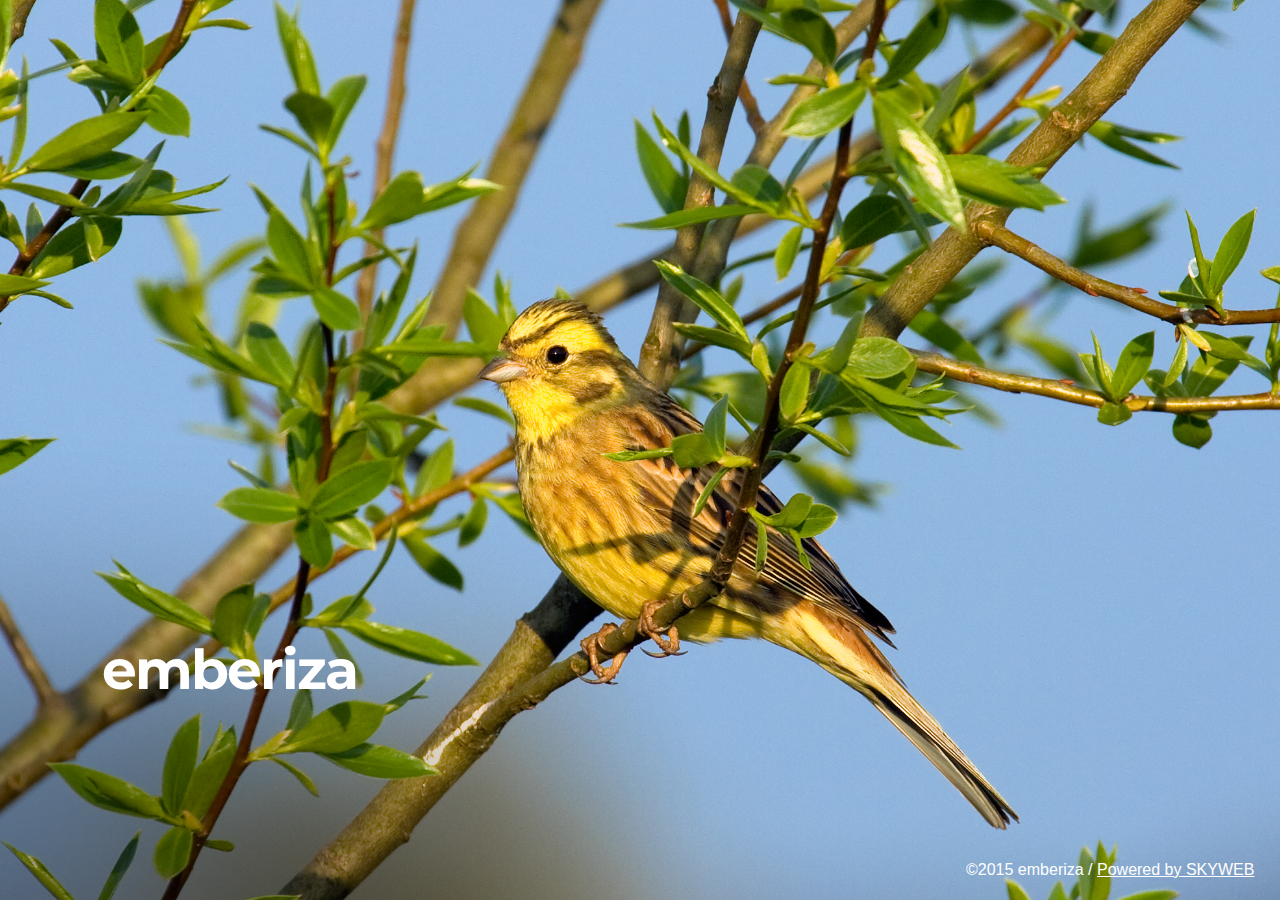
==== emberiza/index.html @ 2d459c43 "emberiza + mbank" ====
<!DOCTYPE html>
<html xmlns="http://www.w3.org/1999/xhtml">
	<head>
		<meta charset="utf-8" />
		<meta http-equiv="Content-Style-Type" content="text/css" />
		<meta name="author" content="SKYWEB Piotr Gabara" />
		<meta name="robots" content="index" />
		<meta name="viewport" content="width=device-width, initial-scale=1" />
		<title>emberiza</title>
		<link rel="icon" href="favicon.ico" type="image/png" />
		<link rel="stylesheet" type="text/css" href="emberiza.css" />
		<link href="//maxcdn.bootstrapcdn.com/font-awesome/4.2.0/css/font-awesome.min.css" rel="stylesheet" />
		<link href="//fonts.googleapis.com/css?family=Montserrat:400,700" rel="stylesheet" type="text/css" />
	</head>
	<body>
		<div class="container">
			<div class="wrap">
				<h1>emberiza</h1>
			</div>
			<div class="powered">
				©2015 emberiza / <a target="_blank" href="//sky-web.pl">Powered by SKYWEB</a>
			</div>
		</div>
	</body>
</html>
---- emberiza/emberiza.css ----
html, body {
    height: 100%;
    min-height: 100%;
}
body {
    margin: 0;
    background: transparent url("emberiza.jpg") no-repeat 50% 50%;
    background-size: cover;
    color: #fff;
    font-family: "HelveticaNeue-Light", "Helvetica Neue Light", "Helvetica Neue", Helvetica, Arial, "Lucida Grande", sans-serif;
}
div.container {
    background: transparent url("shade.png") no-repeat left bottom;
    height: 100%;
    width: 100%;
}
div.wrap {
    position: absolute;
    bottom: 22%;
    left: 8%;
}
div.powered {
    position: absolute;
    bottom: 2%;
    right: 2%;
}
div.powered a {
    font-size: 16px;
}
h1 {
    margin-bottom: 5px;
    font-family: "Montserrat";
    font-size: 55px;
    font-weight: bold;
    letter-spacing: -2px;
    line-height: 1em;
}
h2 {
    margin-top: 0;
    margin-bottom: 25px;
    line-height: 1em;
    font-size: 17px;
    text-transform: uppercase;
}
a {
    color: #fff;
    font-size: 18px;
    line-height: 1.5em;
}
a:hover {
    text-decoration: none;
}
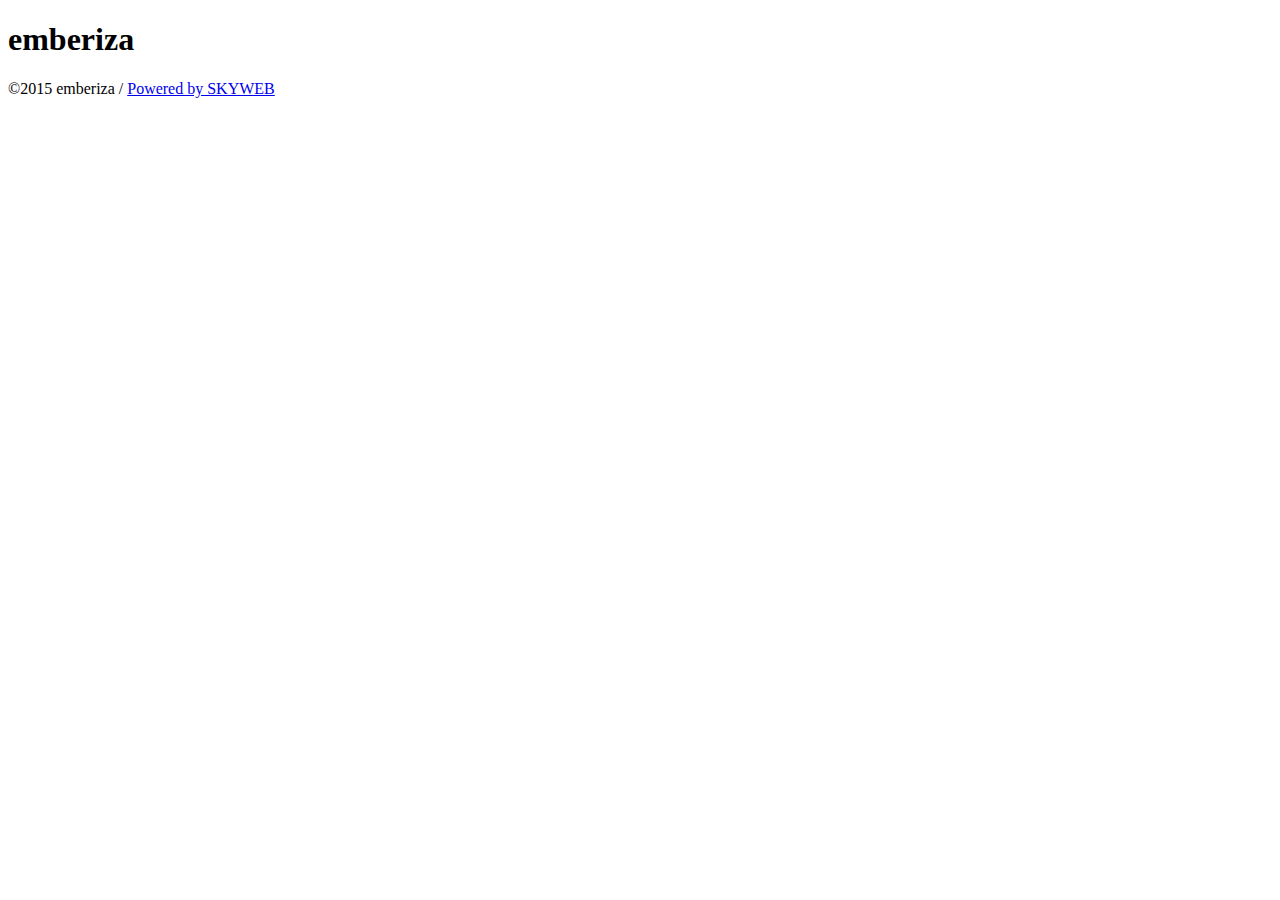
==== commit 7bc34007: "emberiza https issue" ====
--- a/emberiza/index.html
+++ b/emberiza/index.html
@@ -7,8 +7,8 @@
 		<meta name="robots" content="index" />
 		<meta name="viewport" content="width=device-width, initial-scale=1" />
 		<title>emberiza</title>
-		<link rel="icon" href="favicon.ico" type="image/png" />
-		<link rel="stylesheet" type="text/css" href="emberiza.css" />
+		<link rel="icon" href="https://sky-web.pl/emberiza/favicon.ico" type="image/png" />
+		<link rel="stylesheet" type="text/css" href="https://sky-web.pl/emberiza/emberiza.css" />
 		<link href="//maxcdn.bootstrapcdn.com/font-awesome/4.2.0/css/font-awesome.min.css" rel="stylesheet" />
 		<link href="//fonts.googleapis.com/css?family=Montserrat:400,700" rel="stylesheet" type="text/css" />
 	</head>
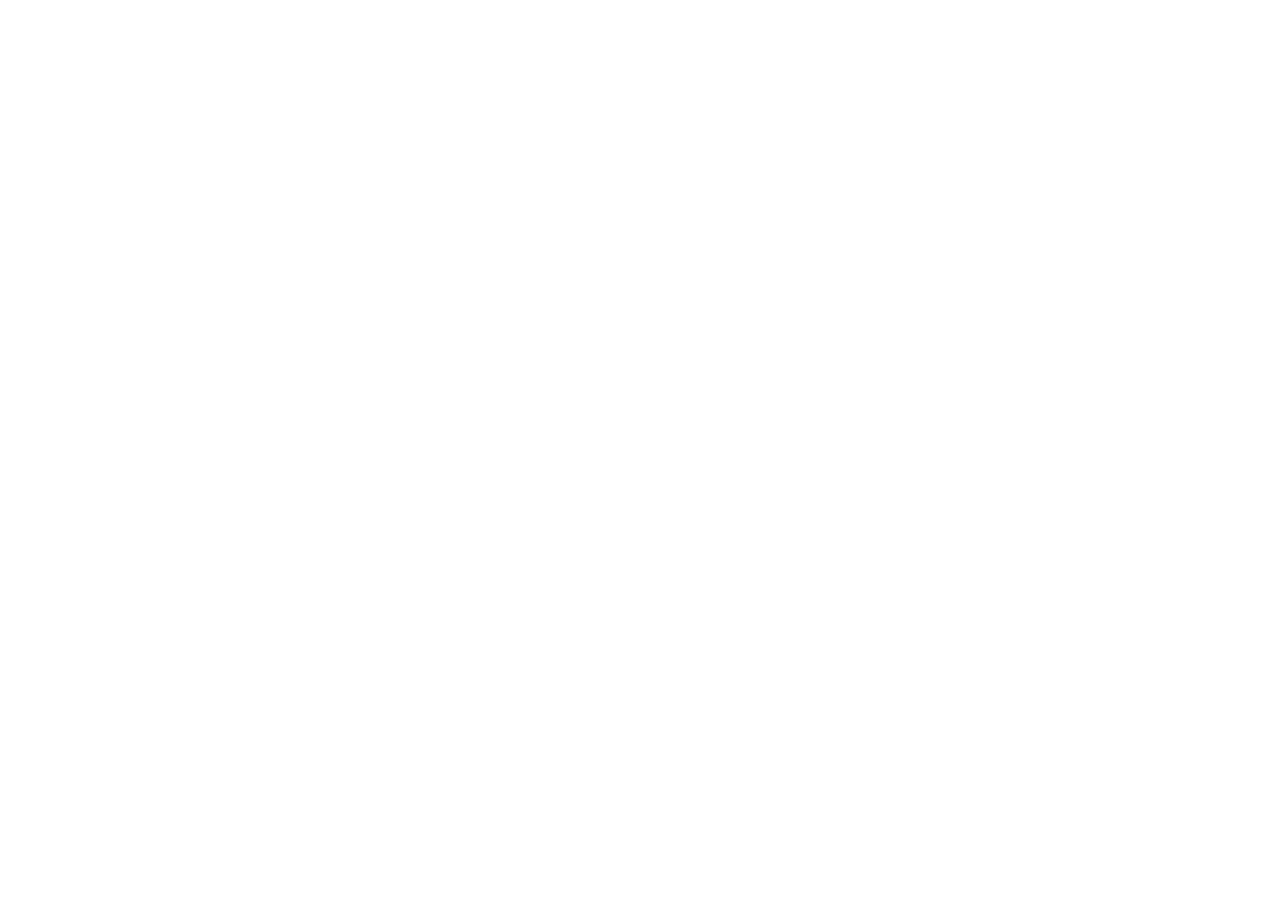
==== commit 8a9786ac: "emberiza https issue" ====
--- a/emberiza/index.html
+++ b/emberiza/index.html
@@ -7,10 +7,15 @@
 		<meta name="robots" content="index" />
 		<meta name="viewport" content="width=device-width, initial-scale=1" />
 		<title>emberiza</title>
-		<link rel="icon" href="https://sky-web.pl/emberiza/favicon.ico" type="image/png" />
-		<link rel="stylesheet" type="text/css" href="https://sky-web.pl/emberiza/emberiza.css" />
+		<link rel="icon" href="favicon.ico" type="image/png" />
+		<link rel="stylesheet" type="text/css" href="emberiza.css" />
 		<link href="//maxcdn.bootstrapcdn.com/font-awesome/4.2.0/css/font-awesome.min.css" rel="stylesheet" />
 		<link href="//fonts.googleapis.com/css?family=Montserrat:400,700" rel="stylesheet" type="text/css" />
+		<script type="text/javascript">
+			if (window.location.protocol !== "https:") {
+				window.location.replace("https://emberiza.pl");
+			}
+		</script>
 	</head>
 	<body>
 		<div class="container">
--- a/emberiza/emberiza.css
+++ b/emberiza/emberiza.css
@@ -0,0 +1,52 @@
+html, body {
+    height: 100%;
+    min-height: 100%;
+}
+body {
+    margin: 0;
+    background: transparent url("emberiza.jpg") no-repeat 50% 50%;
+    background-size: cover;
+    color: #fff;
+    font-family: "HelveticaNeue-Light", "Helvetica Neue Light", "Helvetica Neue", Helvetica, Arial, "Lucida Grande", sans-serif;
+}
+div.container {
+    background: transparent url("shade.png") no-repeat left bottom;
+    height: 100%;
+    width: 100%;
+}
+div.wrap {
+    position: absolute;
+    bottom: 22%;
+    left: 8%;
+}
+div.powered {
+    position: absolute;
+    bottom: 2%;
+    right: 2%;
+}
+div.powered a {
+    font-size: 16px;
+}
+h1 {
+    margin-bottom: 5px;
+    font-family: "Montserrat";
+    font-size: 55px;
+    font-weight: bold;
+    letter-spacing: -2px;
+    line-height: 1em;
+}
+h2 {
+    margin-top: 0;
+    margin-bottom: 25px;
+    line-height: 1em;
+    font-size: 17px;
+    text-transform: uppercase;
+}
+a {
+    color: #fff;
+    font-size: 18px;
+    line-height: 1.5em;
+}
+a:hover {
+    text-decoration: none;
+}
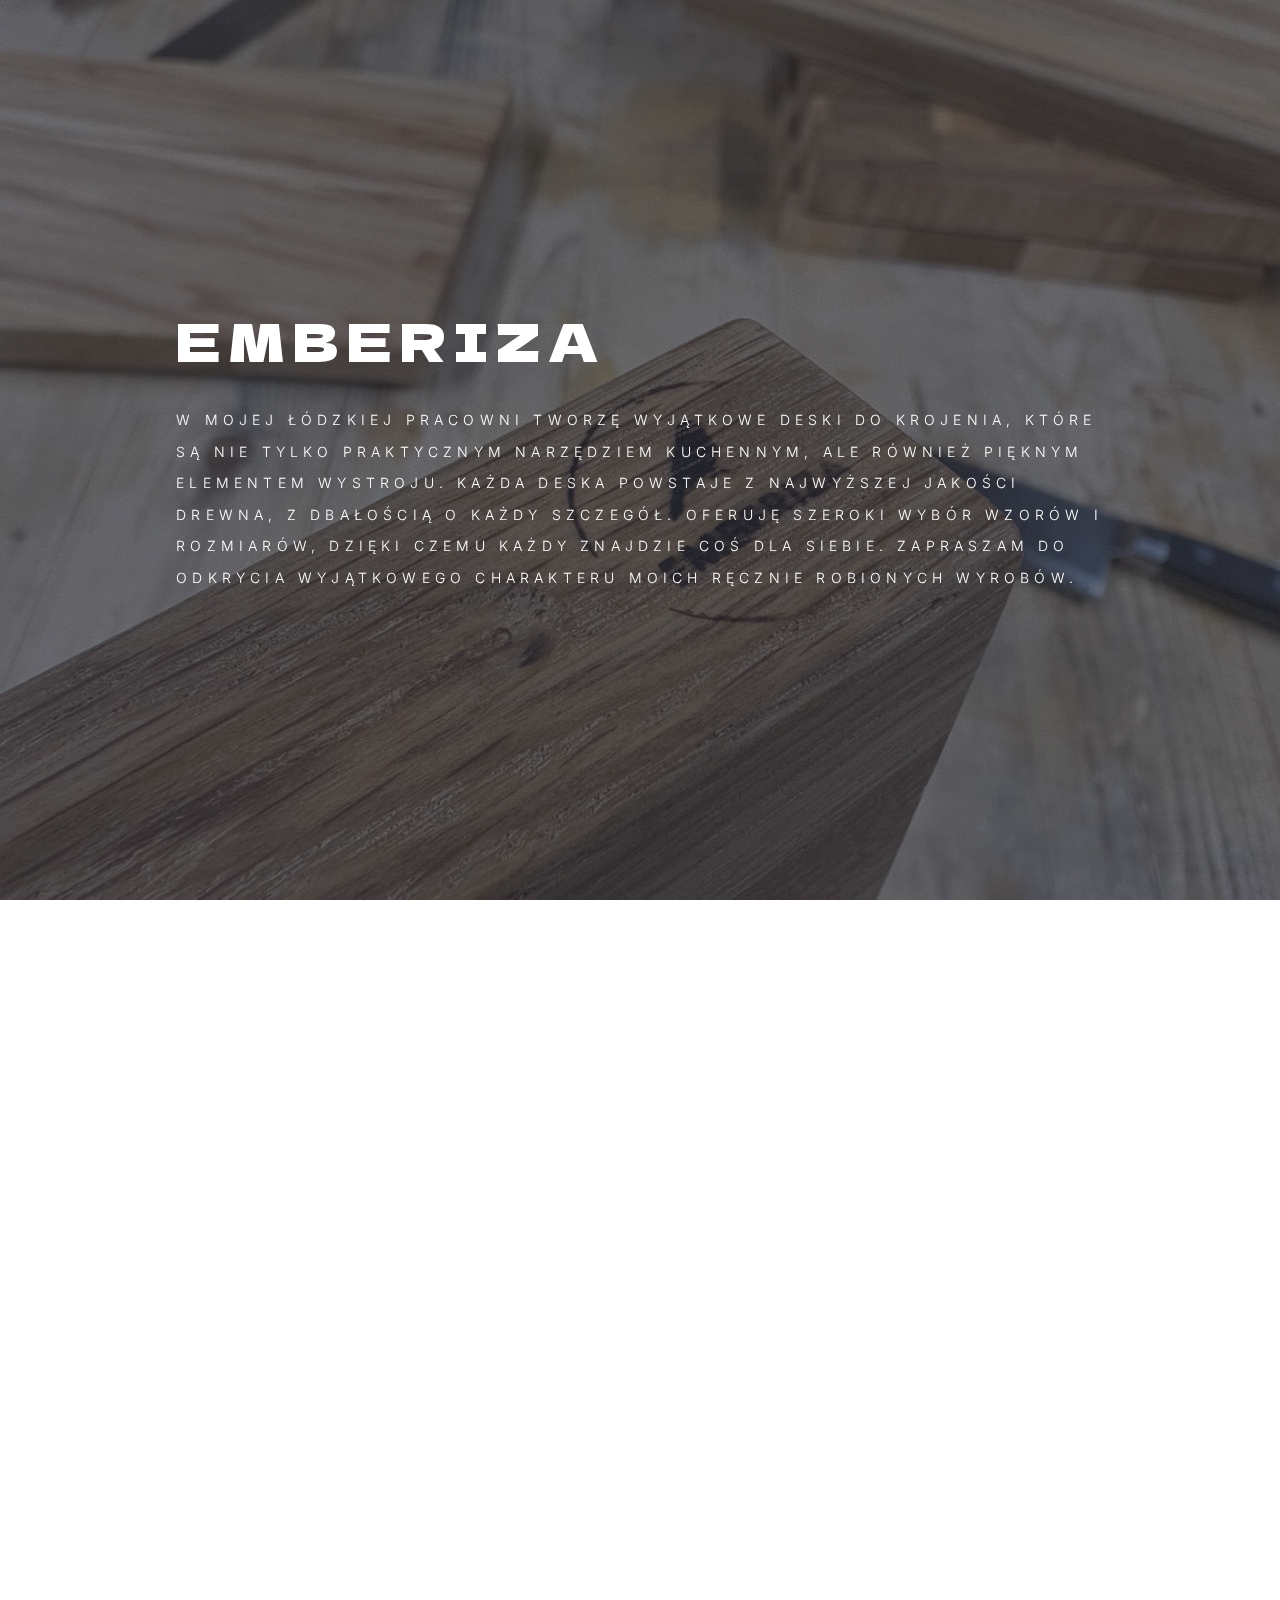
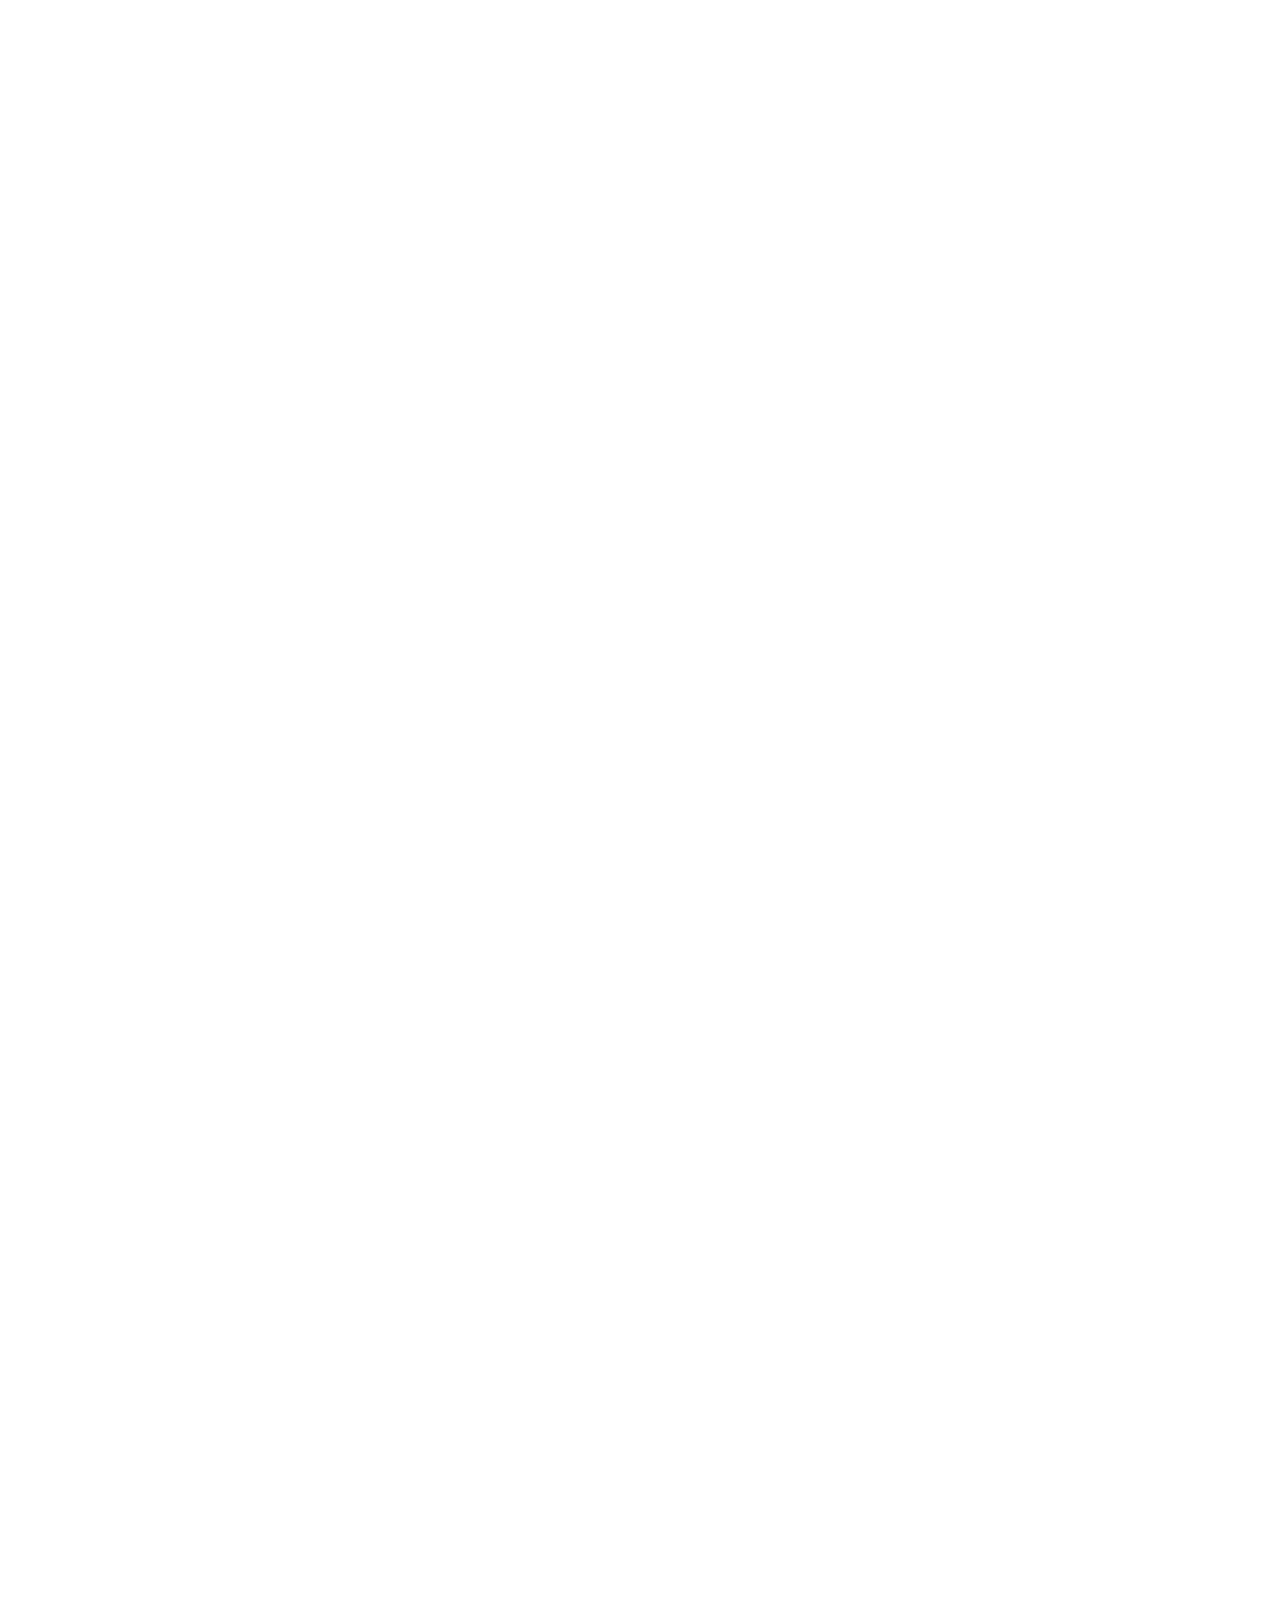
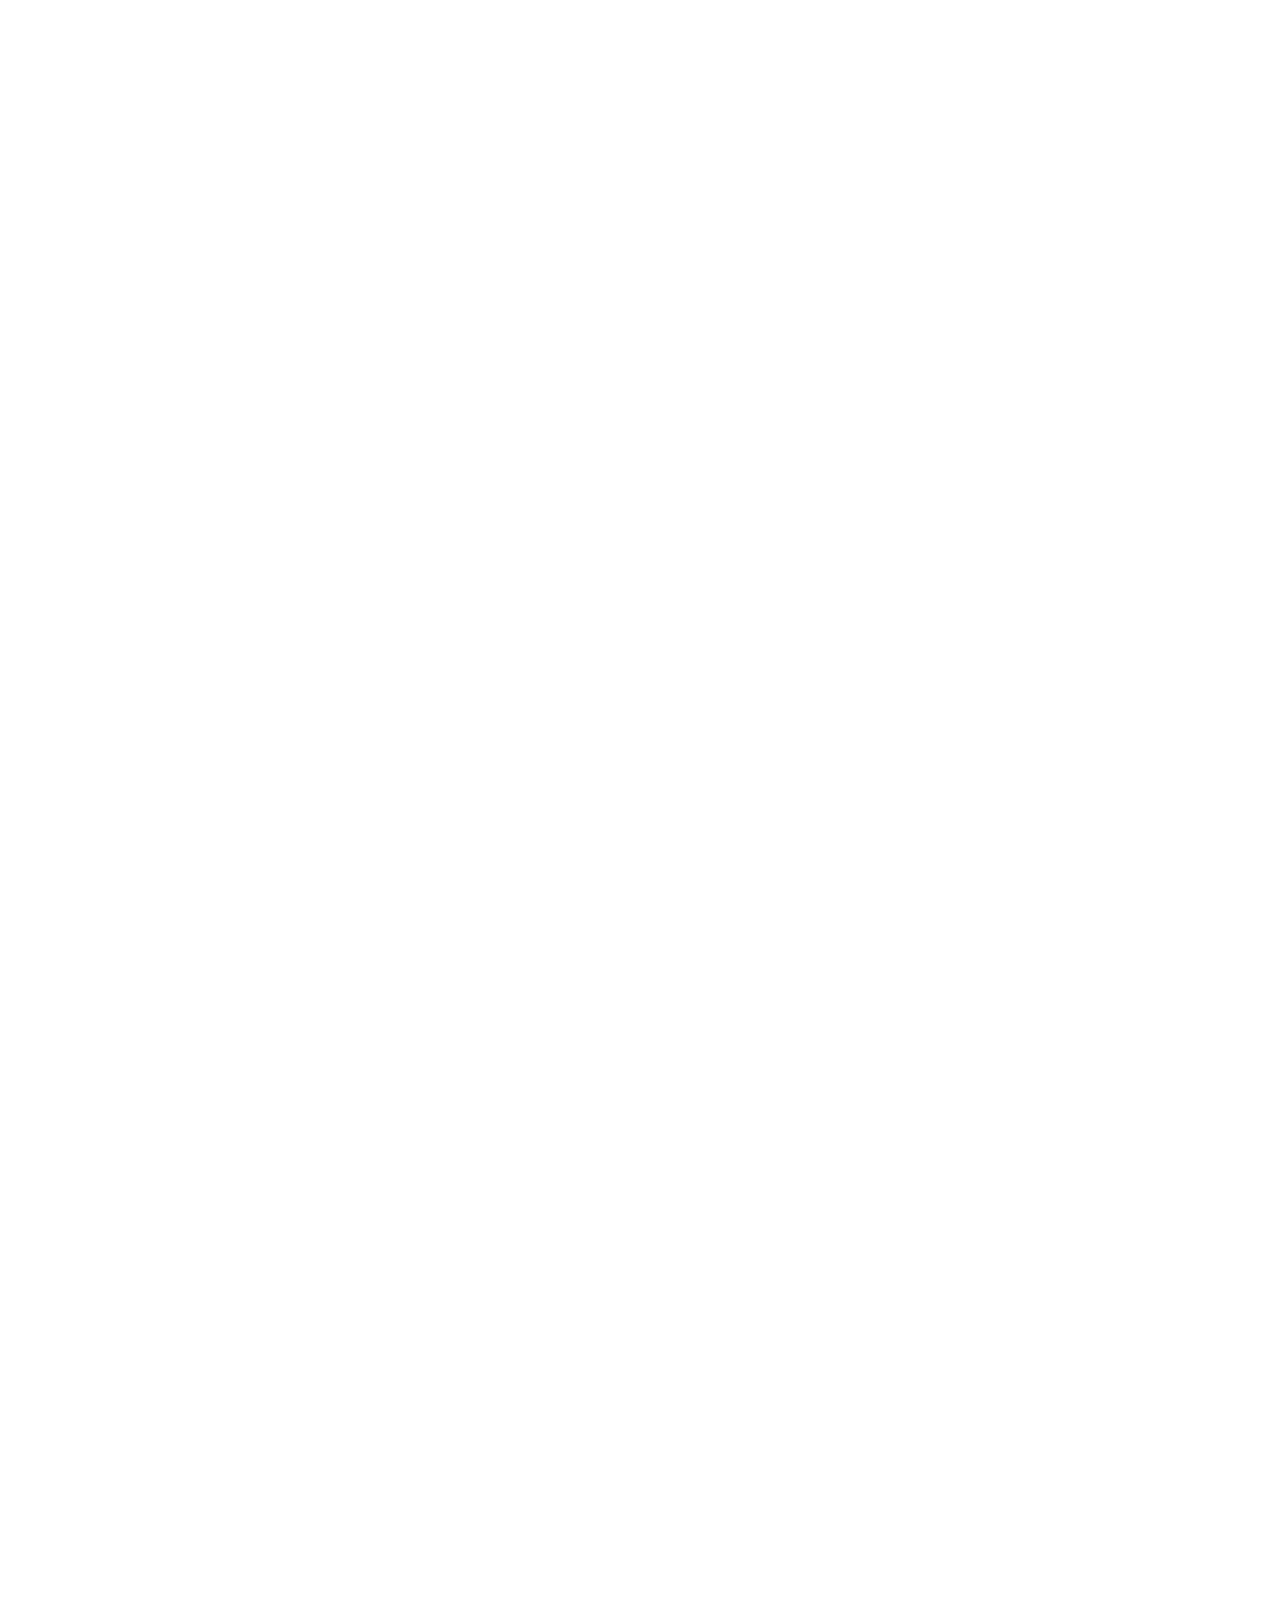
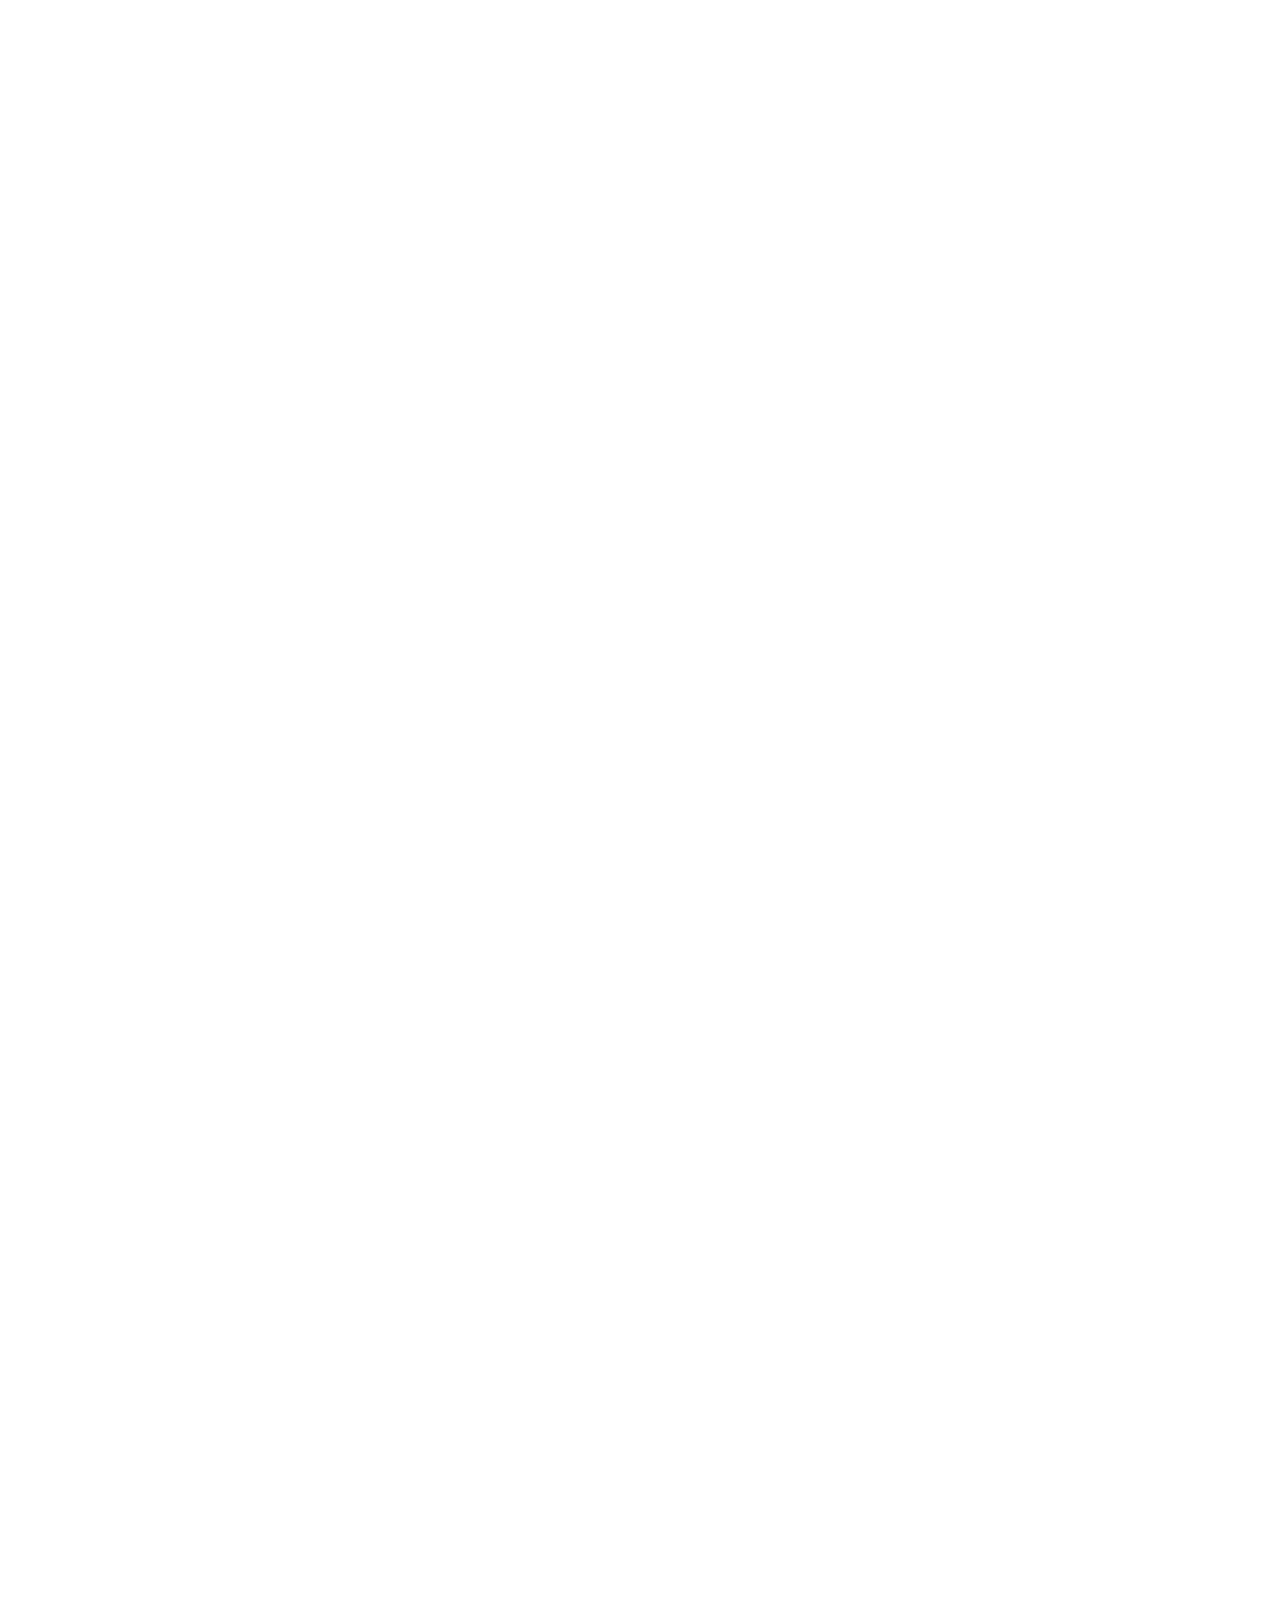
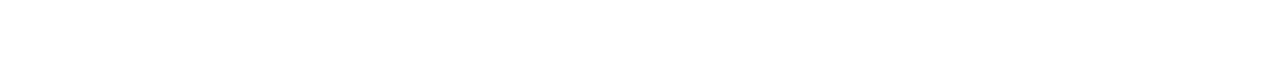
==== commit 6b1985b3: "New Emberiza" ====
--- a/emberiza/index.html
+++ b/emberiza/index.html
@@ -1,30 +1 @@
-<!DOCTYPE html>
-<html xmlns="http://www.w3.org/1999/xhtml">
-	<head>
-		<meta charset="utf-8" />
-		<meta http-equiv="Content-Style-Type" content="text/css" />
-		<meta name="author" content="SKYWEB Piotr Gabara" />
-		<meta name="robots" content="index" />
-		<meta name="viewport" content="width=device-width, initial-scale=1" />
-		<title>emberiza</title>
-		<link rel="icon" href="favicon.ico" type="image/png" />
-		<link rel="stylesheet" type="text/css" href="emberiza.css" />
-		<link href="//maxcdn.bootstrapcdn.com/font-awesome/4.2.0/css/font-awesome.min.css" rel="stylesheet" />
-		<link href="//fonts.googleapis.com/css?family=Montserrat:400,700" rel="stylesheet" type="text/css" />
-		<script type="text/javascript">
-			if (window.location.protocol !== "https:") {
-				window.location.replace("https://emberiza.pl");
-			}
-		</script>
-	</head>
-	<body>
-		<div class="container">
-			<div class="wrap">
-				<h1>emberiza</h1>
-			</div>
-			<div class="powered">
-				©2015 emberiza / <a target="_blank" href="//sky-web.pl">Powered by SKYWEB</a>
-			</div>
-		</div>
-	</body>
-</html>
+<!DOCTYPE HTML><html lang="en"><head><title>Emberiza</title><meta charset="utf-8" /><meta name="viewport" content="width=device-width,initial-scale=1" /><meta name="color-scheme" content="light only" /><meta name="description" content="Ręcznie robione deski do krojenia z drewna. Wyjątkowe, trwałe i piękne. Odwiedź naszą stronę i znajdź idealną deskę dla siebie!" /><meta property="og:site_name" content="Emberiza" /><meta property="og:title" content="Emberiza" /><meta property="og:type" content="website" /><meta property="og:description" content="Ręcznie robione deski do krojenia z drewna. Wyjątkowe, trwałe i piękne. Odwiedź naszą stronę i znajdź idealną deskę dla siebie!" /><meta property="og:image" content="https://emberiza.carrd.co/assets/images/card.jpg?v=d8f95055" /><meta property="og:image:type" content="image/jpeg" /><meta property="og:image:width" content="1280" /><meta property="og:image:height" content="800" /><meta property="og:url" content="https://emberiza.carrd.co" /><meta property="twitter:card" content="summary_large_image" /><link rel="canonical" href="index.html" /><link href="https://fonts.googleapis.com/css2?display=swap&family=Inter:ital,wght@0,300;0,400;1,300;1,400&family=Dela+Gothic+One:ital,wght@0,400;1,400" rel="stylesheet" type="text/css" /><style>html,body,div,span,applet,object,iframe,h1,h2,h3,h4,h5,h6,p,blockquote,pre,a,abbr,acronym,address,big,cite,code,del,dfn,em,img,ins,kbd,q,s,samp,small,strike,strong,sub,sup,tt,var,b,u,i,center,dl,dt,dd,ol,ul,li,fieldset,form,label,legend,table,caption,tbody,tfoot,thead,tr,th,td,article,aside,canvas,details,embed,figure,figcaption,footer,header,hgroup,menu,nav,output,ruby,section,summary,time,mark,audio,video{margin:0;padding:0;border:0;font-size:100%;font:inherit;vertical-align:baseline;}article,aside,details,figcaption,figure,footer,header,hgroup,menu,nav,section{display:block;}body{line-height:1;}ol,ul{list-style:none;}blockquote,q{quotes:none;}blockquote:before,blockquote:after,q:before,q:after{content:'';content:none;}table{border-collapse:collapse;border-spacing:0;}body{-webkit-text-size-adjust:none}mark{background-color:transparent;color:inherit}input::-moz-focus-inner{border:0;padding:0}input[type="text"],input[type="email"],select,textarea{-moz-appearance:none;-webkit-appearance:none;-ms-appearance:none;appearance:none}*, *:before, *:after {box-sizing: border-box;}body {line-height: 1.0;min-height: var(--viewport-height);min-width: 320px;overflow-x: hidden;word-wrap: break-word;}body:before {content: '';display: block;background-attachment: scroll;height: var(--background-height);left: 0;pointer-events: none;position: fixed;top: 0;transform: scale(1);width: 100vw;z-index: 0;background-image: url('data:image/svg+xml;charset=utf8,%3Csvg%20viewBox%3D%220%200%20512%20512%22%20width%3D%22512%22%20height%3D%22512%22%20version%3D%221.1%22%20xmlns%3D%22http%3A%2F%2Fwww.w3.org%2F2000%2Fsvg%22%3E%20%3Cfilter%20id%3D%22noise%22%3E%20%3CfeTurbulence%20type%3D%22fractalNoise%22%20baseFrequency%3D%220.875%22%20result%3D%22noise%22%20%2F%3E%20%3CfeColorMatrix%20type%3D%22matrix%22%20values%3D%220.10546875%200%200%200%200%200%200.109375%200%200%200%200%200%200.16015625%200%200%200%200%200%200.5859375%200%22%20%2F%3E%20%3C%2Ffilter%3E%20%3Crect%20filter%3D%22url%28%23noise%29%22%20x%3D%220%22%20y%3D%220%22%20width%3D%22512%22%20height%3D%22512%22%20fill%3D%22transparent%22%20opacity%3D%221%22%20%2F%3E%3C%2Fsvg%3E'), linear-gradient(to top, rgba(20,20,23,0.549), rgba(20,20,23,0.549)), url('assets/images/bg.jpg%3Fv=d8f95055');background-size: 512px, auto, cover;background-position: center, 0% 0%, center;background-repeat: repeat, repeat, no-repeat;background-color: #F7F8FC;}body:after {background-color: #27282A;content: '';display: block;height: 100%;left: 0;opacity: 0;pointer-events: none;position: fixed;top: 0;transform: scale(1);transition: opacity 0.875s ease-in-out 0s, visibility 0.875s 0s;visibility: hidden;width: 100%;z-index: 1;}body.is-loading:after {opacity: 1;visibility: visible;}:root {--background-height: 100vh;--site-language-alignment: left;--site-language-direction: ltr;--site-language-flex-alignment: flex-start;--site-language-indent-left: 1;--site-language-indent-right: 0;--site-language-margin-left: 0;--site-language-margin-right: auto;--viewport-height: 100vh;}html {font-size: 16pt;}u {text-decoration: underline;}strong {color: inherit;font-weight: bolder;}em {font-style: italic;}code {background-color: rgba(144,144,144,0.25);border-radius: 0.25em;font-family: 'Lucida Console', 'Courier New', monospace;font-size: 0.9em;font-weight: normal;letter-spacing: 0;margin: 0 0.25em;padding: 0.25em 0.5em;text-indent: 0;}mark {background-color: rgba(144,144,144,0.25);}spoiler-text {-webkit-text-stroke: 0;background-color: rgba(32,32,32,0.75);text-shadow: none;text-stroke: 0;color: transparent;cursor: pointer;transition: color 0.1s ease-in-out;}spoiler-text.active {color: #FFFFFF;cursor: text;}s {text-decoration: line-through;}sub {font-size: smaller;vertical-align: sub;}sup {font-size: smaller;vertical-align: super;}a {color: inherit;text-decoration: underline;transition: color 0.25s ease;}a[onclick]:not([href]) {cursor: pointer;}unloaded-script {display: none;}#wrapper {-webkit-overflow-scrolling: touch;align-items: center;display: flex;flex-direction: column;justify-content: center;min-height: var(--viewport-height);overflow: hidden;position: relative;z-index: 2;}#main {--alignment: var(--site-language-alignment);--flex-alignment: var(--site-language-flex-alignment);--indent-left: var(--site-language-indent-left);--indent-right: var(--site-language-indent-right);--margin-left: var(--site-language-margin-left);--margin-right: var(--site-language-margin-right);--border-radius-tl: 0;--border-radius-tr: 0;--border-radius-br: 0;--border-radius-bl: 0;align-items: center;display: flex;flex-grow: 0;flex-shrink: 0;justify-content: center;max-width: 100%;position: relative;text-align: var(--alignment);z-index: 1;transition: opacity 0.75s ease-in-out 0s;}#main > .inner {--padding-horizontal: 6rem;--padding-vertical: 6rem;--spacing: 2rem;--width: 70rem;border-radius: var(--border-radius-tl) var(--border-radius-tr) var(--border-radius-br) var(--border-radius-bl);max-width: 100%;position: relative;width: var(--width);z-index: 1;padding: var(--padding-vertical) var(--padding-horizontal);}#main > .inner > * {margin-top: var(--spacing);margin-bottom: var(--spacing);}#main > .inner > :first-child {margin-top: 0 !important;}#main > .inner > :last-child {margin-bottom: 0 !important;}#main > .inner > .full {margin-left: calc(var(--padding-horizontal) * -1);max-width: calc(100% + calc(var(--padding-horizontal) * 2) + 0.4725px);width: calc(100% + calc(var(--padding-horizontal) * 2) + 0.4725px);}#main > .inner > .full:first-child {border-top-left-radius: inherit;border-top-right-radius: inherit;margin-top: calc(var(--padding-vertical) * -1) !important;}#main > .inner > .full:last-child {border-bottom-left-radius: inherit;border-bottom-right-radius: inherit;margin-bottom: calc(var(--padding-vertical) * -1) !important;}#main > .inner > .full.screen {border-radius: 0 !important;max-width: 100vw;position: relative;width: 100vw;left: 50%;margin-left: -50vw;right: auto;}body.is-loading #main {opacity: 0;}body.is-instant #main, body.is-instant #main > .inner > *,body.is-instant #main > .inner > section > * {transition: none !important;}body.is-instant:after {display: none !important;transition: none !important;}h1, h2, h3, p {direction: var(--site-language-direction);position: relative;}h1 span.p, h2 span.p, h3 span.p, p span.p {display: block;position: relative;}h1 span[style], h2 span[style], h3 span[style], p span[style], h1 strong, h2 strong, h3 strong, p strong, h1 a, h2 a, h3 a, p a, h1 code, h2 code, h3 code, p code, h1 mark, h2 mark, h3 mark, p mark, h1 spoiler-text, h2 spoiler-text, h3 spoiler-text, p spoiler-text {-webkit-text-fill-color: currentcolor;}h1.style4, h2.style4, h3.style4, p.style4 {text-transform: uppercase;color: #FFFFFF;font-family: 'Inter', sans-serif;letter-spacing: 0.4rem;width: calc(100% + 0.4rem);font-size: 0.75em;line-height: 1.625;font-weight: 400;}h1.style4 mark, h2.style4 mark, h3.style4 mark, p.style4 mark {color: #5C83EE;background-color: transparent;}h1.style4 a:hover, h2.style4 a:hover, h3.style4 a:hover, p.style4 a:hover {color: #5C83EE;}h1.style4 a, h2.style4 a, h3.style4 a, p.style4 a {text-decoration: underline;}h1.style4 span.p:nth-child(n + 2), h2.style4 span.p:nth-child(n + 2), h3.style4 span.p:nth-child(n + 2), p.style4 span.p:nth-child(n + 2) {margin-top: 1rem;}h1.style3, h2.style3, h3.style3, p.style3 {text-transform: uppercase;color: #FFFFFF;font-family: 'Dela Gothic One', cursive;letter-spacing: 0.5rem;width: calc(100% + 0.5rem);font-size: 2em;line-height: 1.5;font-weight: 400;}h1.style3 a, h2.style3 a, h3.style3 a, p.style3 a {text-decoration: none;}h1.style3 a:hover, h2.style3 a:hover, h3.style3 a:hover, p.style3 a:hover {text-decoration: underline;}h1.style3 span.p:nth-child(n + 2), h2.style3 span.p:nth-child(n + 2), h3.style3 span.p:nth-child(n + 2), p.style3 span.p:nth-child(n + 2) {margin-top: 1rem;}h1.style1, h2.style1, h3.style1, p.style1 {text-transform: uppercase;color: #FFFFFF;font-family: 'Inter', sans-serif;letter-spacing: 0.325rem;width: calc(100% + 0.325rem);font-size: 0.875em;line-height: 2.25;font-weight: 300;}h1.style1 mark, h2.style1 mark, h3.style1 mark, p.style1 mark {color: #747989;background-color: transparent;}h1.style1 a, h2.style1 a, h3.style1 a, p.style1 a {color: #5C83EE;text-decoration: none;}h1.style1 a:hover, h2.style1 a:hover, h3.style1 a:hover, p.style1 a:hover {color: #747989;}h1.style1 span.p:nth-child(n + 2), h2.style1 span.p:nth-child(n + 2), h3.style1 span.p:nth-child(n + 2), p.style1 span.p:nth-child(n + 2) {margin-top: 1rem;}h1.style2, h2.style2, h3.style2, p.style2 {text-transform: uppercase;color: #FFFFFF;font-family: 'Dela Gothic One', cursive;letter-spacing: 0.5rem;width: calc(100% + 0.5rem);font-size: 3.25em;line-height: 1.25;font-weight: 400;}h1.style2 a, h2.style2 a, h3.style2 a, p.style2 a {text-decoration: none;}h1.style2 a:hover, h2.style2 a:hover, h3.style2 a:hover, p.style2 a:hover {text-decoration: underline;}h1.style2 span.p:nth-child(n + 2), h2.style2 span.p:nth-child(n + 2), h3.style2 span.p:nth-child(n + 2), p.style2 span.p:nth-child(n + 2) {margin-top: 1rem;}.image {display: block;line-height: 0;max-width: 100%;position: relative;}.image .frame {-webkit-backface-visibility: hidden;-webkit-transform: translate3d(0, 0, 0);display: inline-block;max-width: 100%;overflow: hidden;vertical-align: top;width: 100%;}.image .frame img {border-radius: 0 !important;max-width: 100%;vertical-align: top;width: inherit;}.image.full .frame {display: block;}.image.full:first-child .frame {border-top-left-radius: inherit;border-top-right-radius: inherit;}.image.full:last-child .frame {border-bottom-left-radius: inherit;border-bottom-right-radius: inherit;}.image.style1:not(:first-child) {margin-top: 3.125rem !important;}.image.style1:not(:last-child) {margin-bottom: 3.125rem !important;}.image.style1 .frame {width: 100vw;height: 30rem;transition: none;}.image.style1 img {height: 100% !important;object-fit: cover;object-position: center;width: 100% !important;}.image.style1 .frame img {transition: none;}.icons {display: flex;flex-wrap: wrap;justify-content: var(--flex-alignment);letter-spacing: 0;padding: 0;}.icons li {position: relative;z-index: 1;}.icons li a {align-items: center;display: flex;justify-content: center;}.icons li a svg {display: block;position: relative;}.icons li a + svg {display: block;height: 100%;left: 0;pointer-events: none;position: absolute;top: 0;width: 100%;z-index: -1;}.icons li a .label {display: none;}.icons.style1 {font-size: 1.75em;gap: 2rem;}.icons.style1:not(:first-child) {margin-top: 3rem !important;}.icons.style1:not(:last-child) {margin-bottom: 3rem !important;}.icons.style1 li a {height: 2em;width: 2em;transition: transform 0.375s ease, color 0.375s ease, background-color 0.375s ease, border-color 0.375s ease;}.icons.style1 li a svg {height: 60%;width: 60%;transition: fill 0.375s ease;}.icons.style1 a svg {fill: #FFFFFF;}.icons.style1 a {border: solid 3px #FFFFFF;}.icons.style1 a:hover {border-color: rgba(255,255,255,0.929) !important;}.icons.style1 a:hover svg {fill: rgba(255,255,255,0.929) !important;}.icons.style1 li a + svg {transition: transform 0.375s ease, fill 0.375s ease, stroke 0.375s ease;}.icons.style1 li a:hover {transform: scale(1.1125);}.icons.style1 li a:hover + svg {transform: scale(1.1125);}.container {position: relative;}.container > .wrapper {vertical-align: top;position: relative;max-width: 100%;border-radius: inherit;}.container > .wrapper > .inner {vertical-align: top;position: relative;max-width: 100%;border-radius: inherit;text-align: var(--alignment);}#main .container.full:first-child > .wrapper {border-top-left-radius: inherit;border-top-right-radius: inherit;}#main .container.full:last-child > .wrapper {border-bottom-left-radius: inherit;border-bottom-right-radius: inherit;}#main .container.full:first-child > .wrapper > .inner {border-top-left-radius: inherit;border-top-right-radius: inherit;}#main .container.full:last-child > .wrapper > .inner {border-bottom-left-radius: inherit;border-bottom-right-radius: inherit;}.container.style2 {display: flex;width: 100%;min-height: var(--viewport-height);align-items: center;justify-content: center;background-color: transparent;}.container.style2:not(:first-child) {margin-top: 0rem !important;}.container.style2:not(:last-child) {margin-bottom: 0rem !important;}.container.style2 > .wrapper > .inner {--gutters: 8.5rem;padding: var(--padding-vertical) var(--padding-horizontal);}.container.style2 > .wrapper {max-width: var(--width);width: 100%;}.container.style2.default > .wrapper > .inner > * {margin-bottom: var(--spacing);margin-top: var(--spacing);}.container.style2.default > .wrapper > .inner > *:first-child {margin-top: 0 !important;}.container.style2.default > .wrapper > .inner > *:last-child {margin-bottom: 0 !important;}.container.style2.columns > .wrapper > .inner {flex-wrap: wrap;display: flex;align-items: center;}.container.style2.columns > .wrapper > .inner > * {flex-grow: 0;flex-shrink: 0;max-width: 100%;text-align: var(--alignment);padding: 0 0 0 var(--gutters);}.container.style2.columns > .wrapper > .inner > * > * {margin-bottom: var(--spacing);margin-top: var(--spacing);}.container.style2.columns > .wrapper > .inner > * > *:first-child {margin-top: 0 !important;}.container.style2.columns > .wrapper > .inner > * > *:last-child {margin-bottom: 0 !important;}.container.style2.columns > .wrapper > .inner > *:first-child {margin-left: calc(var(--gutters) * -1);}.container.style2.default > .wrapper > .inner > .full {margin-left: calc(var(--padding-horizontal) * -1);max-width: none !important;width: calc(100% + (var(--padding-horizontal) * 2) + 0.4725px);}.container.style2.default > .wrapper > .inner > .full:first-child {margin-top: calc(var(--padding-vertical) * -1) !important;border-top-left-radius: inherit;border-top-right-radius: inherit;}.container.style2.default > .wrapper > .inner > .full:last-child {margin-bottom: calc(var(--padding-vertical) * -1) !important;border-bottom-left-radius: inherit;border-bottom-right-radius: inherit;}.container.style2.columns > .wrapper > .inner > div > .full {margin-left: calc(var(--gutters) * -0.5);max-width: none !important;width: calc(100% + var(--gutters) + 0.4725px);}.container.style2.columns > .wrapper > .inner > div:first-child > .full {margin-left: calc(var(--padding-horizontal) * -1);width: calc(100% + var(--padding-horizontal) + calc(var(--gutters) * 0.5) + 0.4725px);}.container.style2.columns > .wrapper > .inner > div:last-child > .full {width: calc(100% + var(--padding-horizontal) + calc(var(--gutters) * 0.5) + 0.4725px);}.container.style2.columns > .wrapper > .inner > div > .full:first-child {margin-top: calc(var(--padding-vertical) * -1) !important;}.container.style2.columns > .wrapper > .inner > div > .full:last-child {margin-bottom: calc(var(--padding-vertical) * -1) !important;}.container.style2.columns > .wrapper > .inner > .full {align-self: stretch;min-height: calc(var(--viewport-height) - (var(--padding-vertical) * 2));}.container.style2.columns > .wrapper > .inner > .full:first-child {border-bottom-left-radius: inherit;border-top-left-radius: inherit;}.container.style2.columns > .wrapper > .inner > .full:last-child {border-bottom-right-radius: inherit;border-top-right-radius: inherit;}.container.style2.columns > .wrapper > .inner > .full > .full:first-child:last-child {border-radius: inherit;height: calc(100% + (var(--padding-vertical) * 2));}.container.style2.columns > .wrapper > .inner > .full > .full:first-child:last-child > * {border-radius: inherit;height: 100%;position: absolute;width: 100%;}.container.style1 {display: flex;width: 100%;min-height: var(--viewport-height);align-items: center;justify-content: center;background-color: rgba(20,20,23,0.478);background-image: url('data:image/svg+xml;charset=utf8,%3Csvg%20viewBox%3D%220%200%20512%20512%22%20width%3D%22512%22%20height%3D%22512%22%20version%3D%221.1%22%20xmlns%3D%22http%3A%2F%2Fwww.w3.org%2F2000%2Fsvg%22%3E%20%3Cfilter%20id%3D%22noise%22%3E%20%3CfeTurbulence%20type%3D%22fractalNoise%22%20baseFrequency%3D%220.875%22%20result%3D%22noise%22%20%2F%3E%20%3CfeColorMatrix%20type%3D%22matrix%22%20values%3D%220.10546875%200%200%200%200%200%200.109375%200%200%200%200%200%200.16015625%200%200%200%200%200%200.359375%200%22%20%2F%3E%20%3C%2Ffilter%3E%20%3Crect%20filter%3D%22url%28%23noise%29%22%20x%3D%220%22%20y%3D%220%22%20width%3D%22512%22%20height%3D%22512%22%20fill%3D%22transparent%22%20opacity%3D%221%22%20%2F%3E%3C%2Fsvg%3E');background-size: 512px;background-position: center;background-repeat: repeat;-webkit-backdrop-filter: blur(0.75rem);backdrop-filter: blur(0.75rem);}.container.style1:not(:first-child) {margin-top: 0rem !important;}.container.style1:not(:last-child) {margin-bottom: 0rem !important;}.container.style1 > .wrapper > .inner {--gutters: calc(var(--padding-horizontal) * 2);padding: var(--padding-vertical) var(--padding-horizontal);}.container.style1 > .wrapper {max-width: 100%;width: 100%;}.container.style1.default > .wrapper > .inner > * {margin-bottom: var(--spacing);margin-top: var(--spacing);}.container.style1.default > .wrapper > .inner > *:first-child {margin-top: 0 !important;}.container.style1.default > .wrapper > .inner > *:last-child {margin-bottom: 0 !important;}.container.style1.columns > .wrapper > .inner {flex-wrap: wrap;display: flex;align-items: center;}.container.style1.columns > .wrapper > .inner > * {flex-grow: 0;flex-shrink: 0;max-width: 100%;text-align: var(--alignment);padding: 0 0 0 var(--gutters);}.container.style1.columns > .wrapper > .inner > * > * {margin-bottom: var(--spacing);margin-top: var(--spacing);}.container.style1.columns > .wrapper > .inner > * > *:first-child {margin-top: 0 !important;}.container.style1.columns > .wrapper > .inner > * > *:last-child {margin-bottom: 0 !important;}.container.style1.columns > .wrapper > .inner > *:first-child {margin-left: calc(var(--gutters) * -1);}.container.style1.default > .wrapper > .inner > .full {margin-left: calc(var(--padding-horizontal) * -1);max-width: none !important;width: calc(100% + (var(--padding-horizontal) * 2) + 0.4725px);}.container.style1.default > .wrapper > .inner > .full:first-child {margin-top: calc(var(--padding-vertical) * -1) !important;border-top-left-radius: inherit;border-top-right-radius: inherit;}.container.style1.default > .wrapper > .inner > .full:last-child {margin-bottom: calc(var(--padding-vertical) * -1) !important;border-bottom-left-radius: inherit;border-bottom-right-radius: inherit;}.container.style1.columns > .wrapper > .inner > div > .full {margin-left: calc(var(--gutters) * -0.5);max-width: none !important;width: calc(100% + var(--gutters) + 0.4725px);}.container.style1.columns > .wrapper > .inner > div:first-child > .full {margin-left: calc(var(--padding-horizontal) * -1);width: calc(100% + var(--padding-horizontal) + calc(var(--gutters) * 0.5) + 0.4725px);}.container.style1.columns > .wrapper > .inner > div:last-child > .full {width: calc(100% + var(--padding-horizontal) + calc(var(--gutters) * 0.5) + 0.4725px);}.container.style1.columns > .wrapper > .inner > div > .full:first-child {margin-top: calc(var(--padding-vertical) * -1) !important;}.container.style1.columns > .wrapper > .inner > div > .full:last-child {margin-bottom: calc(var(--padding-vertical) * -1) !important;}.container.style1.columns > .wrapper > .inner > .full {align-self: stretch;min-height: calc(var(--viewport-height) - (var(--padding-vertical) * 2));}.container.style1.columns > .wrapper > .inner > .full:first-child {border-bottom-left-radius: inherit;border-top-left-radius: inherit;}.container.style1.columns > .wrapper > .inner > .full:last-child {border-bottom-right-radius: inherit;border-top-right-radius: inherit;}.container.style1.columns > .wrapper > .inner > .full > .full:first-child:last-child {border-radius: inherit;height: calc(100% + (var(--padding-vertical) * 2));}.container.style1.columns > .wrapper > .inner > .full > .full:first-child:last-child > * {border-radius: inherit;height: 100%;position: absolute;width: 100%;}#container03 > .wrapper > .inner > :nth-child(1) {width: calc(50% + (var(--gutters) / 2));}#container03 > .wrapper > .inner > :nth-child(2) {width: calc(50% + (var(--gutters) / 2));}#container07 > .wrapper > .inner > :nth-child(1) {width: calc(50% + (var(--gutters) / 2));--alignment: right;--flex-alignment: flex-end;--indent-left: 0;--indent-right: 1;--margin-left: auto;--margin-right: 0;}#container07 > .wrapper > .inner > :nth-child(2) {width: calc(50% + (var(--gutters) / 2));}#container06 > .wrapper > .inner > :nth-child(1) {width: calc(50% + (var(--gutters) / 2));}#container06 > .wrapper > .inner > :nth-child(2) {width: calc(50% + (var(--gutters) / 2));}#container01 > .wrapper > .inner > :nth-child(1) {width: calc(50% + (var(--gutters) / 2));--alignment: right;--flex-alignment: flex-end;--indent-left: 0;--indent-right: 1;--margin-left: auto;--margin-right: 0;}#container01 > .wrapper > .inner > :nth-child(2) {width: calc(50% + (var(--gutters) / 2));}#container02 > .wrapper > .inner > :nth-child(1) {width: calc(50% + (var(--gutters) / 2));}#container02 > .wrapper > .inner > :nth-child(2) {width: calc(50% + (var(--gutters) / 2));}.icc-credits {display: block;opacity: 1 !important;position: relative;transition-delay: 0s !important;}.icc-credits span {border-radius: 24px;cursor: pointer;display: inline-block;font-family: Arial, sans-serif;font-size: 12px;letter-spacing: 0;line-height: 1;position: relative;text-decoration: none;width: auto;}.icc-credits span a {display: inline-block;padding: 0.5em 0.375em;position: relative;text-decoration: none;transition: color 0.25s ease, transform 0.25s ease;z-index: 1;}.icc-credits span a:before {content: '( ';opacity: 1;transition: opacity 0.25s ease;}.icc-credits span a:after {content: ' )';opacity: 1;transition: opacity 0.25s ease;}.icc-credits span::after {background-image: linear-gradient(30deg, #A464A1 15%, #3B5DAD 85%);border-radius: inherit;box-shadow: 0 0.25em 1.25em 0 rgba(0,0,0,0.25);content: '';display: block;height: calc(100% + 2px);left: -1px;opacity: 0;pointer-events: none;position: absolute;top: -1px;transition: opacity 0.25s ease, box-shadow 0.25s ease, transform 0.25s ease;width: calc(100% + 2px);}.icc-credits span:hover {text-transform: none !important;}.icc-credits span:hover a {color: #ffffff !important;transform: scale(1.1) translateY(-0.05rem);}.icc-credits span:hover a:before {opacity: 0;}.icc-credits span:hover a:after {opacity: 0;}.icc-credits span:hover::after {opacity: 1;transform: scale(1.1) translateY(-0.05rem);}#credits span {color: rgba(255,255,255,0.498);margin-top: 1.5rem !important;text-transform: uppercase;}@media (max-width: 1920px) {}@media (max-width: 1680px) {html {font-size: 12pt;}}@media (max-width: 1280px) {html {font-size: 12pt;}}@media (max-width: 1024px) {}@media (max-width: 980px) {html {font-size: 10pt;}}@media (max-width: 736px) {html {font-size: 10pt;}#main > .inner {--padding-horizontal: 3rem;--padding-vertical: 4rem;--spacing: 2rem;}h1.style4, h2.style4, h3.style4, p.style4 {letter-spacing: 0.35rem;width: calc(100% + 0.35rem);font-size: 0.75em;line-height: 1.625;}h1.style3, h2.style3, h3.style3, p.style3 {letter-spacing: 0.4375rem;width: calc(100% + 0.4375rem);font-size: 1.5em;line-height: 1.5;}h1.style1, h2.style1, h3.style1, p.style1 {letter-spacing: 0.284375rem;width: calc(100% + 0.284375rem);font-size: 1em;line-height: 2.25;}h1.style2, h2.style2, h3.style2, p.style2 {letter-spacing: 0.4375rem;width: calc(100% + 0.4375rem);font-size: 2.25em;line-height: 1.25;}.image.style1:not(:first-child) {margin-top: 2.34375rem !important;}.image.style1:not(:last-child) {margin-bottom: 2.34375rem !important;}.image.style1 .frame {height: 37.5rem !important;}.image.style1 img {height: 100% !important;object-fit: cover;object-position: center;width: 100% !important;}.icons.style1 {font-size: 2em;gap: 2rem;}.icons.style1:not(:first-child) {margin-top: 2.25rem !important;}.icons.style1:not(:last-child) {margin-bottom: 2.25rem !important;}.container.style2:not(:first-child) {margin-top: 0rem !important;}.container.style2:not(:last-child) {margin-bottom: 0rem !important;}.container.style2 > .wrapper > .inner {--gutters: 6rem;}.container.style2.columns > .wrapper > .inner {flex-direction: column !important;flex-wrap: nowrap !important;}.container.style2.columns > .wrapper > .inner > span {height: 0;margin-top: calc(var(--gutters) * -1);pointer-events: none;visibility: hidden;}.container.style2.columns > .wrapper > .inner > *:first-child {margin-left: 0 !important;padding-top: 0 !important;}.container.style2.columns > .wrapper > .inner > * {padding: calc(var(--gutters) * 0.5) 0 !important;}.container.style2.columns > .wrapper > .inner > *:last-child {padding-bottom: 0 !important;}.container.style2.columns > .wrapper > .inner > div > .full {margin-left: calc(var(--padding-horizontal) * -1);width: calc(100% + (var(--padding-horizontal) * 2) + 0.4725px);}.container.style2.columns > .wrapper > .inner > div:first-of-type > .full {margin-left: calc(var(--padding-horizontal) * -1);width: calc(100% + (var(--padding-horizontal) * 2) + 0.4725px);}.container.style2.columns > .wrapper > .inner > div:last-of-type > .full {margin-left: calc(var(--padding-horizontal) * -1);width: calc(100% + (var(--padding-horizontal) * 2) + 0.4725px);}.container.style2.columns > .wrapper > .inner > div > .full:first-child {margin-top: calc(var(--gutters) * -0.5) !important;}.container.style2.columns > .wrapper > .inner > div > .full:last-child {margin-bottom: calc(var(--gutters) * -0.5) !important;}.container.style2.columns > .wrapper > .inner > div:first-of-type > .full:first-child {margin-top: calc(var(--padding-vertical) * -1) !important;}.container.style2.columns > .wrapper > .inner > div:last-of-type > .full:last-child {margin-bottom: calc(var(--padding-vertical) * -1) !important;}.container.style2.columns > .wrapper > .inner > div:first-of-type, .container.style2.columns > .wrapper > .inner > div:first-of-type > .full:first-child {border-top-left-radius: inherit;border-top-right-radius: inherit;}.container.style2.columns > .wrapper > .inner > div:last-of-type, .container.style2.columns > .wrapper > .inner > div:last-of-type > .full:last-child {border-bottom-left-radius: inherit;border-bottom-right-radius: inherit;}.container.style2.columns > .wrapper > .inner > div:first-of-type, .container.style2.columns > .wrapper > .inner > div:first-of-type > .full:last-child {border-bottom-left-radius: 0 !important;}.container.style2.columns > .wrapper > .inner > div:last-of-type, .container.style2.columns > .wrapper > .inner > div:last-of-type > .full:first-child {border-top-right-radius: 0 !important;}.container.style2.columns > .wrapper > .inner > .full > .full:first-child:last-child {height: auto;}.container.style2.columns > .wrapper > .inner > .full > .full:first-child:last-child > * {height: auto;position: relative;width: auto;}.container.style1:not(:first-child) {margin-top: 0rem !important;}.container.style1:not(:last-child) {margin-bottom: 0rem !important;}.container.style1 > .wrapper > .inner {--gutters: calc(var(--padding-vertical) * 2);}.container.style1.columns > .wrapper > .inner {flex-direction: column !important;flex-wrap: nowrap !important;}.container.style1.columns > .wrapper > .inner > span {height: 0;margin-top: calc(var(--gutters) * -1);pointer-events: none;visibility: hidden;}.container.style1.columns > .wrapper > .inner > *:first-child {margin-left: 0 !important;padding-top: 0 !important;}.container.style1.columns > .wrapper > .inner > * {padding: calc(var(--gutters) * 0.5) 0 !important;}.container.style1.columns > .wrapper > .inner > *:last-child {padding-bottom: 0 !important;}.container.style1.columns > .wrapper > .inner > div > .full {margin-left: calc(var(--padding-horizontal) * -1);width: calc(100% + (var(--padding-horizontal) * 2) + 0.4725px);}.container.style1.columns > .wrapper > .inner > div:first-of-type > .full {margin-left: calc(var(--padding-horizontal) * -1);width: calc(100% + (var(--padding-horizontal) * 2) + 0.4725px);}.container.style1.columns > .wrapper > .inner > div:last-of-type > .full {margin-left: calc(var(--padding-horizontal) * -1);width: calc(100% + (var(--padding-horizontal) * 2) + 0.4725px);}.container.style1.columns > .wrapper > .inner > div > .full:first-child {margin-top: calc(var(--gutters) * -0.5) !important;}.container.style1.columns > .wrapper > .inner > div > .full:last-child {margin-bottom: calc(var(--gutters) * -0.5) !important;}.container.style1.columns > .wrapper > .inner > div:first-of-type > .full:first-child {margin-top: calc(var(--padding-vertical) * -1) !important;}.container.style1.columns > .wrapper > .inner > div:last-of-type > .full:last-child {margin-bottom: calc(var(--padding-vertical) * -1) !important;}.container.style1.columns > .wrapper > .inner > div:first-of-type, .container.style1.columns > .wrapper > .inner > div:first-of-type > .full:first-child {border-top-left-radius: inherit;border-top-right-radius: inherit;}.container.style1.columns > .wrapper > .inner > div:last-of-type, .container.style1.columns > .wrapper > .inner > div:last-of-type > .full:last-child {border-bottom-left-radius: inherit;border-bottom-right-radius: inherit;}.container.style1.columns > .wrapper > .inner > div:first-of-type, .container.style1.columns > .wrapper > .inner > div:first-of-type > .full:last-child {border-bottom-left-radius: 0 !important;}.container.style1.columns > .wrapper > .inner > div:last-of-type, .container.style1.columns > .wrapper > .inner > div:last-of-type > .full:first-child {border-top-right-radius: 0 !important;}.container.style1.columns > .wrapper > .inner > .full > .full:first-child:last-child {height: auto;}.container.style1.columns > .wrapper > .inner > .full > .full:first-child:last-child > * {height: auto;position: relative;width: auto;}#container03 > .wrapper > .inner > :nth-child(1) {min-height: 100% !important;width: 100% !important;}#container03 > .wrapper > .inner > :nth-child(2) {min-height: 100% !important;width: 100% !important;}#container07 > .wrapper > .inner > :nth-child(1) {--alignment: right;--flex-alignment: flex-end;--indent-left: 0;--indent-right: 1;--margin-left: auto;--margin-right: 0;min-height: 100% !important;width: 100% !important;}#container07 > .wrapper > .inner > :nth-child(2) {min-height: 100% !important;width: 100% !important;}#container06 > .wrapper > .inner > :nth-child(1) {min-height: 100% !important;width: 100% !important;}#container06 > .wrapper > .inner > :nth-child(2) {min-height: 100% !important;width: 100% !important;}#container01 > .wrapper > .inner > :nth-child(1) {--alignment: right;--flex-alignment: flex-end;--indent-left: 0;--indent-right: 1;--margin-left: auto;--margin-right: 0;min-height: 100% !important;width: 100% !important;}#container01 > .wrapper > .inner > :nth-child(2) {min-height: 100% !important;width: 100% !important;}#container02 > .wrapper > .inner > :nth-child(1) {min-height: 100% !important;width: 100% !important;}#container02 > .wrapper > .inner > :nth-child(2) {min-height: 100% !important;width: 100% !important;}}@media (max-width: 480px) {#main > .inner {--spacing: 1.75rem;}.image.style1 .frame {height: 30rem !important;}}@media (max-width: 360px) {#main > .inner {--padding-horizontal: 2.25rem;--padding-vertical: 3rem;--spacing: 1.5rem;}h1.style4, h2.style4, h3.style4, p.style4 {font-size: 0.75em;}h1.style3, h2.style3, h3.style3, p.style3 {font-size: 1.5em;}h1.style1, h2.style1, h3.style1, p.style1 {font-size: 1em;}h1.style2, h2.style2, h3.style2, p.style2 {font-size: 2.25em;}.image.style1 .frame {height: 26.25rem !important;}.icons.style1 {gap: 1.5rem;}.container.style2 > .wrapper > .inner {--gutters: 4.5rem;}.container.style1 > .wrapper > .inner {--gutters: calc(var(--padding-vertical) * 2);}}</style><noscript><style>body {overflow: auto !important;}body:after {display: none !important;}#main > .inner {opacity: 1.0 !important;}#main {opacity: 1.0 !important;transform: none !important;transition: none !important;filter: none !important;}</style></noscript></head><body class="is-loading"><svg xmlns="http://www.w3.org/2000/svg" version="1.1" xmlns:xlink="http://www.w3.org/1999/xlink" viewBox="0 0 40 40" display="none" width="0" height="0"><symbol id="icon-e742d247c52c40ea9546d95fc0ead423" viewBox="0 0 40 40"><path d="M34.8,28.8c0,0.4-0.1,0.8-0.2,1.5c-0.1,0.6-0.2,1.1-0.5,1.4c-0.4,0.7-1.2,1.4-2.6,2.2C30.2,34.7,29,35,27.7,35 c-0.4,0-0.7,0-1.1-0.1c-0.4,0-0.7-0.1-1.2-0.2c-0.5-0.1-0.8-0.2-0.9-0.4c-0.2-0.1-0.6-0.2-1.2-0.5c-0.6-0.2-0.9-0.4-1.1-0.4 c-1.4-0.5-2.6-1.1-3.6-1.8c-1.8-1.1-3.6-2.6-5.5-4.4c-1.9-1.9-3.4-3.7-4.4-5.5C8,20.8,7.4,19.5,7,18.2c0-0.1-0.1-0.5-0.4-1.1 C6.4,16.5,6,16.2,6,16c-0.1-0.2-0.2-0.6-0.4-0.9c-0.1-0.5-0.2-0.8-0.2-1.2s-0.1-0.7-0.1-1.1c0-1.3,0.4-2.6,1.1-3.9 c0.8-1.5,1.5-2.5,2.2-2.7C9,6.1,9.4,5.9,10,5.8c0.6-0.1,1.1-0.2,1.5-0.2c0.2,0,0.4,0,0.5,0.1c0.2,0.1,0.6,0.6,1.1,1.5 c0.1,0.2,0.4,0.6,0.6,1.2c0.2,0.5,0.5,0.9,0.7,1.3c0.2,0.4,0.5,0.8,0.7,1.2c0,0,0.1,0.2,0.4,0.5c0.2,0.2,0.4,0.6,0.5,0.7 c0.1,0.2,0.1,0.4,0.1,0.6c0,0.2-0.2,0.6-0.6,1.1c-0.4,0.5-0.8,0.8-1.3,1.2s-0.9,0.7-1.3,1.1c-0.4,0.4-0.6,0.7-0.6,0.9 c0,0.1,0,0.2,0.1,0.5c0.1,0.2,0.1,0.4,0.2,0.5c0,0.1,0.1,0.2,0.4,0.5c0.1,0.2,0.2,0.4,0.2,0.4c1.1,1.9,2.2,3.5,3.6,4.9 c1.4,1.4,3,2.6,4.9,3.6c0,0,0.1,0.1,0.4,0.2c0.2,0.1,0.4,0.2,0.5,0.4c0.1,0,0.2,0.1,0.5,0.2c0.2,0.1,0.4,0.1,0.5,0.1 c0.2,0,0.6-0.2,0.9-0.6c0.4-0.4,0.7-0.8,1.1-1.3c0.4-0.5,0.7-0.9,1.2-1.3c0.5-0.4,0.8-0.6,1.1-0.6c0.2,0,0.4,0,0.6,0.1 c0.2,0.1,0.5,0.2,0.7,0.5c0.4,0.2,0.5,0.4,0.5,0.4c0.4,0.2,0.7,0.5,1.2,0.7c0.4,0.2,0.8,0.5,1.3,0.7c0.5,0.2,0.8,0.5,1.2,0.6 c0.9,0.5,1.5,0.8,1.6,1.1C34.8,28.5,34.8,28.6,34.8,28.8L34.8,28.8z"/></symbol><symbol id="icon-e9633646f45121eab610a3d30c929019" viewBox="0 0 40 40"><path d="M24.9,21.9c0.2,0,0.9,0.3,2.1,1c1.2,0.6,1.9,1,1.9,1.1c0,0.1,0,0.2,0,0.3c0,0.5-0.1,1-0.4,1.6c-0.2,0.6-0.7,1-1.5,1.4 s-1.5,0.6-2.2,0.6c-0.8,0-2.2-0.4-4.1-1.3c-1.4-0.7-2.6-1.5-3.7-2.6c-1-1.1-2.1-2.4-3.2-4c-1-1.5-1.6-3-1.5-4.2v-0.2 c0-1.3,0.6-2.5,1.6-3.4c0.3-0.3,0.7-0.5,1.1-0.5c0.1,0,0.2,0,0.4,0c0.2,0,0.3,0,0.4,0c0.3,0,0.5,0,0.6,0.1c0.1,0.1,0.2,0.3,0.3,0.6 c0.1,0.3,0.4,0.9,0.7,1.9S18,16,18,16.1c0,0.3-0.2,0.7-0.7,1.2c-0.5,0.5-0.7,0.9-0.7,1c0,0.1,0,0.2,0.1,0.3c0.5,1.1,1.2,2,2.2,3 c0.8,0.8,1.9,1.5,3.3,2.2c0.2,0.1,0.3,0.2,0.5,0.2c0.2,0,0.6-0.4,1.2-1.1S24.7,21.9,24.9,21.9L24.9,21.9z M20.5,33.4 c1.8,0,3.6-0.4,5.3-1.1c1.7-0.7,3.1-1.7,4.4-2.9c1.2-1.2,2.2-2.7,2.9-4.4c0.7-1.7,1.1-3.4,1.1-5.3c0-1.8-0.4-3.6-1.1-5.3 c-0.7-1.7-1.7-3.1-2.9-4.4s-2.7-2.2-4.4-2.9s-3.4-1.1-5.3-1.1c-1.8,0-3.6,0.4-5.3,1.1s-3.1,1.7-4.4,2.9c-1.2,1.2-2.2,2.7-2.9,4.4 c-0.7,1.7-1.1,3.4-1.1,5.3c0,2.9,0.9,5.6,2.6,8l-1.7,5.1l5.3-1.7C15.3,32.6,17.8,33.4,20.5,33.4z M20.5,3.4c2.2,0,4.3,0.4,6.3,1.3 s3.8,2,5.2,3.5c1.5,1.5,2.6,3.2,3.5,5.2c0.9,2,1.3,4.1,1.3,6.3c0,2.2-0.4,4.3-1.3,6.3s-2,3.8-3.5,5.2c-1.5,1.5-3.2,2.6-5.2,3.5 s-4.1,1.3-6.3,1.3c-2.8,0-5.5-0.7-7.9-2L3.5,37l3-8.8c-1.6-2.6-2.3-5.4-2.3-8.4c0-2.2,0.4-4.3,1.3-6.3s2-3.8,3.5-5.2 s3.2-2.6,5.2-3.5S18.2,3.4,20.5,3.4z"/></symbol><symbol id="icon-c3c8e1063e3b7f84f6b54712741de139" viewBox="0 0 40 40"><path d="M37.3,15.3v15.3c0,0.8-0.3,1.6-0.9,2.2c-0.6,0.6-1.4,0.9-2.2,0.9H5.8c-0.8,0-1.6-0.3-2.2-0.9s-0.9-1.4-0.9-2.2V15.3 c0.5,0.6,1.2,1.1,2,1.7c4.7,3.1,7.9,5.4,9.6,6.7c0.7,0.5,1.4,0.9,1.8,1.2c0.4,0.3,1,0.6,1.9,0.9c0.7,0.3,1.5,0.5,2.1,0.5l0,0 c0.6,0,1.4-0.2,2.1-0.5c0.7-0.3,1.4-0.6,1.9-0.9c0.4-0.3,1-0.7,1.8-1.2c2.2-1.6,5.4-3.8,9.6-6.7C36.1,16.5,36.7,15.9,37.3,15.3 L37.3,15.3z M37.3,9.6c0,1-0.3,2-0.9,2.9c-0.6,0.9-1.5,1.8-2.4,2.4c-4.9,3.3-7.9,5.4-9,6.2c-0.1,0.1-0.4,0.3-0.8,0.6 c-0.4,0.3-0.7,0.5-1,0.7c-0.3,0.2-0.6,0.4-1,0.6c-0.4,0.2-0.7,0.4-1.1,0.5c-0.4,0.1-0.6,0.2-0.9,0.2l0,0c-0.3,0-0.6-0.1-0.9-0.2 c-0.3-0.1-0.7-0.3-1.1-0.5c-0.4-0.2-0.7-0.4-1-0.6c-0.3-0.2-0.6-0.4-1-0.7c-0.4-0.3-0.7-0.5-0.8-0.6c-1.1-0.8-2.8-2-5.1-3.5 c-2.3-1.6-3.3-2.4-3.7-2.7c-0.8-0.5-1.6-1.2-2.3-2.2s-1-1.9-1-2.6c0-1,0.3-1.9,0.8-2.5c0.5-0.6,1.2-1,2.3-1h28.4 c0.8,0,1.6,0.3,2.2,0.9C37.1,8.1,37.3,8.8,37.3,9.6L37.3,9.6z"/></symbol></svg><div id="wrapper"><div id="main"><div class="inner"><div id="container05" class="style2 container default full"><div class="wrapper"><div class="inner" data-onvisible-trigger="1"><h1 id="text07" class="style2">EMBERIZA</h1><p id="text01" class="style1">W mojej łódzkiej pracowni tworzę wyjątkowe deski do krojenia, które są nie tylko praktycznym narzędziem kuchennym, ale również pięknym elementem wystroju. Każda deska powstaje z najwyższej jakości drewna, z dbałością o każdy szczegół. Oferuję szeroki wybór wzorów i rozmiarów, dzięki czemu każdy znajdzie coś dla siebie. Zapraszam do odkrycia wyjątkowego charakteru moich ręcznie robionych wyrobów.</p></div></div></div><div id="container03" data-scroll-id="one" data-scroll-behavior="default" data-scroll-offset="0" data-scroll-speed="3" data-scroll-invisible="1" class="style1 container columns full screen"><div class="wrapper"><div class="inner" data-onvisible-trigger="1"><div><div id="image03" class="style1 image full" data-position="center"><span class="frame"><img src="assets/images/image03.jpg%3Fv=d8f95055" alt="" /></span></div></div><div><p id="text05" class="style4">O mnie</p><h2 id="text06" class="style3">Pasja do drewna</h2><p id="text08" class="style1">Od zawsze fascynowało mnie drewno. Jego naturalne piękno i ciepło inspirują mnie do tworzenia unikalnych przedmiotów. Każda deska do krojenia to dla mnie małe dzieło sztuki.</p></div></div></div></div><div id="container07" data-scroll-id="two" data-scroll-behavior="default" data-scroll-offset="0" data-scroll-speed="3" data-scroll-invisible="1" class="style1 container columns full screen"><div class="wrapper"><div class="inner" data-onvisible-trigger="1" data-reorder="1,0"><div><p id="text15" class="style4">Produkcja</p><h2 id="text16" class="style3">Ręczna robota</h2><p id="text17" class="style1">Każda deska powstaje w mojej pracowni w Łodzi. Od wyboru drewna, przez obróbkę, aż po finalne wykończenie – każdy etap tworzenia odbywa się ręcznie. Dzięki temu każda deska jest niepowtarzalna.</p></div><div><div id="image05" class="style1 image full" data-position="center"><span class="frame"><img src="assets/images/image05.jpg%3Fv=d8f95055" alt="" /></span></div></div></div></div></div><div id="container06" data-scroll-id="two" data-scroll-behavior="default" data-scroll-offset="0" data-scroll-speed="3" data-scroll-invisible="1" class="style1 container columns full screen"><div class="wrapper"><div class="inner" data-onvisible-trigger="1"><div><div id="image04" class="style1 image full" data-position="center"><span class="frame"><img src="assets/images/image04.jpg%3Fv=d8f95055" alt="" /></span></div></div><div><p id="text12" class="style4">Drewno</p><h2 id="text13" class="style3">Najwyższa jakość</h2><p id="text14" class="style1">Do produkcji moich desek używam wyłącznie najwyższej jakości drewna. Drewno jest odpowiednio suszone i zabezpieczone, aby zapewnić trwałość i bezpieczeństwo użytkowania.</p></div></div></div></div><div id="container01" data-scroll-id="two" data-scroll-behavior="default" data-scroll-offset="0" data-scroll-speed="3" data-scroll-invisible="1" class="style1 container columns full screen"><div class="wrapper"><div class="inner" data-onvisible-trigger="1" data-reorder="1,0"><div><p id="text36" class="style4">Właściwości</p><h2 id="text57" class="style3">Zdrowe i ekologiczne</h2><p id="text11" class="style1">Deski do krojenia wykonane z drewna są zdrowsze niż plastikowe. Nie wchłaniają zapachów, są łatwe w czyszczeniu i nie rysują noży. Dodatkowo, drewno jest materiałem naturalnym i ekologicznym.</p></div><div><div id="image01" class="style1 image full" data-position="center"><span class="frame"><img src="assets/images/image01.jpg%3Fv=d8f95055" alt="" /></span></div></div></div></div></div><div id="container02" data-scroll-id="three" data-scroll-behavior="default" data-scroll-offset="0" data-scroll-speed="3" data-scroll-invisible="1" class="style1 container columns full screen"><div class="wrapper"><div class="inner" data-onvisible-trigger="1"><div><div id="image02" class="style1 image full" data-position="center"><span class="frame"><img src="assets/images/image02.jpg%3Fv=d8f95055" alt="" /></span></div></div><div><p id="text02" class="style4">Zastosowanie</p><h2 id="text09" class="style3">Wielofunkcyjne</h2><p id="text10" class="style1">Moje deski do krojenia to nie tylko praktyczne narzędzia kuchenne. Można je wykorzystać również jako tace na sery, wędliny czy owoce. Będą piękną ozdobą każdej kuchni.</p></div></div></div></div><div id="container04" data-scroll-id="four" data-scroll-behavior="default" data-scroll-offset="0" data-scroll-speed="3" data-scroll-invisible="1" class="style2 container default full"><div class="wrapper"><div class="inner" data-onvisible-trigger="1"><h2 id="text03" class="style3">Jędrzej</h2><p id="text04" class="style1">607 375 848</p><ul id="icons02" class="style1 icons"><li><a class="n01" href="tel:607375848"><svg aria-labelledby="icons02-icon-1-title"><title id="icons02-icon-1-title">Phone</title><use xlink:href="#icon-e742d247c52c40ea9546d95fc0ead423"></use></svg><span class="label">Phone</span></a></li><li><a class="n02" href="https://wa.me/48607375848"><svg aria-labelledby="icons02-icon-2-title"><title id="icons02-icon-2-title">WhatsApp</title><use xlink:href="#icon-e9633646f45121eab610a3d30c929019"></use></svg><span class="label">WhatsApp</span></a></li><li><a class="n03" href="cdn-cgi/l/email-protection.html#0b616e6f79716e616964687160647c7860624b6c666a626725686466"><svg aria-labelledby="icons02-icon-3-title"><title id="icons02-icon-3-title">Email</title><use xlink:href="#icon-c3c8e1063e3b7f84f6b54712741de139"></use></svg><span class="label">Email</span></a></li></ul></div></div></div><div id="credits" class="icc-credits"><span><a href="https://carrd.co/build?ref=auto">Made with Carrd</a></span></div></div></div></div><script data-cfasync="false" src="cdn-cgi/scripts/5c5dd728/cloudflare-static/email-decode.min.js"></script><script>(function() {var on = addEventListener,off = removeEventListener,$ = function(q) { return document.querySelector(q) },$$ = function(q) { return document.querySelectorAll(q) },$body = document.body,$inner = $('.inner'),client = (function() {var o = {browser: 'other',browserVersion: 0,os: 'other',osVersion: 0,mobile: false,canUse: null,flags: {lsdUnits: false,},},ua = navigator.userAgent,a, i;a = [['firefox',/Firefox\/([0-9\.]+)/],['edge',/Edge\/([0-9\.]+)/],['safari',/Version\/([0-9\.]+).+Safari/],['chrome',/Chrome\/([0-9\.]+)/],['chrome',/CriOS\/([0-9\.]+)/],['ie',/Trident\/.+rv:([0-9]+)/]];for (i=0; i < a.length; i++) {if (ua.match(a[i][1])) {o.browser = a[i][0];o.browserVersion = parseFloat(RegExp.$1);break;}}a = [['ios',/([0-9_]+) like Mac OS X/,function(v) { return v.replace('_', '.').replace('_', ''); }],['ios',/CPU like Mac OS X/,function(v) { return 0 }],['ios',/iPad; CPU/,function(v) { return 0 }],['android',/Android ([0-9\.]+)/,null],['mac',/Macintosh.+Mac OS X ([0-9_]+)/,function(v) { return v.replace('_', '.').replace('_', ''); }],['windows',/Windows NT ([0-9\.]+)/,null],['undefined',/Undefined/,null]];for (i=0; i < a.length; i++) {if (ua.match(a[i][1])) {o.os = a[i][0];o.osVersion = parseFloat( a[i][2] ? (a[i][2])(RegExp.$1) : RegExp.$1 );break;}}if (o.os == 'mac'&& ('ontouchstart' in window)&& ((screen.width == 1024 && screen.height == 1366)|| (screen.width == 834 && screen.height == 1112)|| (screen.width == 810 && screen.height == 1080)|| (screen.width == 768 && screen.height == 1024)))o.os = 'ios';o.mobile = (o.os == 'android' || o.os == 'ios');var _canUse = document.createElement('div');o.canUse = function(property, value) {var style;style = _canUse.style;if (!(property in style))return false;if (typeof value !== 'undefined') {style[property] = value;if (style[property] == '')return false;}return true;};o.flags.lsdUnits = o.canUse('width', '100dvw');return o;}()),ready = {list: [],add: function(f) {this.list.push(f);},run: function() {this.list.forEach((f) => {f();});},},trigger = function(t) {dispatchEvent(new Event(t));},cssRules = function(selectorText) {var ss = document.styleSheets,a = [],f = function(s) {var r = s.cssRules,i;for (i=0; i < r.length; i++) {if (r[i] instanceof CSSMediaRule && matchMedia(r[i].conditionText).matches)(f)(r[i]); else if (r[i] instanceof CSSStyleRule && r[i].selectorText == selectorText)a.push(r[i]);}},x, i;for (i=0; i < ss.length; i++)f(ss[i]);return a;},escapeHtml = function(s) {if (s === ''|| s === null|| s === undefined)return '';var a = {'&': '&amp;','<': '&lt;','>': '&gt;','"': '&quot;',"'": '&#39;',};s = s.replace(/[&<>"']/g, function(x) {return a[x];});return s;},thisHash = function() {var h = location.hash ? location.hash.substring(1) : null,a;if (!h)return null;if (h.match(/\?/)) {a = h.split('?');h = a[0];history.replaceState(undefined, undefined, '#' + h);window.location.search = a[1];}if (h.length > 0&& !h.match(/^[a-zA-Z]/))h = 'x' + h;if (typeof h == 'string')h = h.toLowerCase();return h;},scrollToElement = function(e, style, duration) {var y, cy, dy,start, easing, offset, f;if (!e)y = 0; else {offset = (e.dataset.scrollOffset ? parseInt(e.dataset.scrollOffset) : 0) * parseFloat(getComputedStyle(document.documentElement).fontSize);switch (e.dataset.scrollBehavior ? e.dataset.scrollBehavior : 'default') {case 'default':default:y = e.offsetTop + offset;break;case 'center':if (e.offsetHeight < window.innerHeight)y = e.offsetTop - ((window.innerHeight - e.offsetHeight) / 2) + offset; else y = e.offsetTop - offset;break;case 'previous':if (e.previousElementSibling)y = e.previousElementSibling.offsetTop + e.previousElementSibling.offsetHeight + offset; else y = e.offsetTop + offset;break;}}if (!style)style = 'smooth';if (!duration)duration = 750;if (style == 'instant') {window.scrollTo(0, y);return;}start = Date.now();cy = window.scrollY;dy = y - cy;switch (style) {case 'linear':easing = function (t) { return t };break;case 'smooth':easing = function (t) { return t<.5 ? 4*t*t*t : (t-1)*(2*t-2)*(2*t-2)+1 };break;}f = function() {var t = Date.now() - start;if (t >= duration)window.scroll(0, y); else {window.scroll(0, cy + (dy * easing(t / duration)));requestAnimationFrame(f);}};f();},scrollToTop = function() {scrollToElement(null);},loadElements = function(parent) {var a, e, x, i;a = parent.querySelectorAll('iframe[data-src]:not([data-src=""])');for (i=0; i < a.length; i++) {a[i].contentWindow.location.replace(a[i].dataset.src);a[i].dataset.initialSrc = a[i].dataset.src;a[i].dataset.src = '';}a = parent.querySelectorAll('video[autoplay]');for (i=0; i < a.length; i++) {if (a[i].paused)a[i].play();}e = parent.querySelector('[data-autofocus="1"]');x = e ? e.tagName : null;switch (x) {case 'FORM':e = e.querySelector('.field input, .field select, .field textarea');if (e)e.focus();break;default:break;}a = parent.querySelectorAll('unloaded-script');for (i=0; i < a.length; i++) {x = document.createElement('script');x.setAttribute('data-loaded', '');if (a[i].getAttribute('src'))x.setAttribute('src', a[i].getAttribute('src'));if (a[i].textContent)x.textContent = a[i].textContent;a[i].replaceWith(x);}x = new Event('loadelements');a = parent.querySelectorAll('[data-unloaded]');a.forEach((element) => {element.removeAttribute('data-unloaded');element.dispatchEvent(x);});},unloadElements = function(parent) {var a, e, x, i;a = parent.querySelectorAll('iframe[data-src=""]');for (i=0; i < a.length; i++) {if (a[i].dataset.srcUnload === '0')continue;if ('initialSrc' in a[i].dataset)a[i].dataset.src = a[i].dataset.initialSrc; else a[i].dataset.src = a[i].src;a[i].contentWindow.location.replace('about:blank');}a = parent.querySelectorAll('video');for (i=0; i < a.length; i++) {if (!a[i].paused)a[i].pause();}e = $(':focus');if (e)e.blur();};window._scrollToTop = scrollToTop;var thisUrl = function() {return window.location.href.replace(window.location.search, '').replace(/#$/, '');};var getVar = function(name) {var a = window.location.search.substring(1).split('&'),b, k;for (k in a) {b = a[k].split('=');if (b[0] == name)return b[1];}return null;};var errors = {handle: function(handler) {window.onerror = function(message, url, line, column, error) {(handler)(error.message);return true;};},unhandle: function() {window.onerror = null;}};var loadHandler = function() {setTimeout(function() {$body.classList.remove('is-loading');$body.classList.add('is-playing');setTimeout(function() {$body.classList.remove('is-playing');$body.classList.add('is-ready');}, 875);}, 100);};on('load', loadHandler);loadElements(document.body);(function() {var scrollPointParent = function(target) {var inner;inner = $('#main > .inner');while (target && target.parentElement != inner)target = target.parentElement;return target;},scrollPointSpeed = function(scrollPoint) {let x = parseInt(scrollPoint.dataset.scrollSpeed);switch (x) {case 5:return 250;case 4:return 500;case 3:return 750;case 2:return 1000;case 1:return 1250;default:break;}return 750;},doNextScrollPoint = function(event) {var e, target, id;e = scrollPointParent(event.target);if (!e)return;while (e && e.nextElementSibling) {e = e.nextElementSibling;if (e.dataset.scrollId) {target = e;id = e.dataset.scrollId;break;}}if (!target|| !id)return;if (target.dataset.scrollInvisible == '1')scrollToElement(target, 'smooth', scrollPointSpeed(target)); else location.href = '#' + id;},doPreviousScrollPoint = function(e) {var e, target, id;e = scrollPointParent(event.target);if (!e)return;while (e && e.previousElementSibling) {e = e.previousElementSibling;if (e.dataset.scrollId) {target = e;id = e.dataset.scrollId;break;}}if (!target|| !id)return;if (target.dataset.scrollInvisible == '1')scrollToElement(target, 'smooth', scrollPointSpeed(target)); else location.href = '#' + id;},doFirstScrollPoint = function(e) {var e, target, id;e = scrollPointParent(event.target);if (!e)return;while (e && e.previousElementSibling) {e = e.previousElementSibling;if (e.dataset.scrollId) {target = e;id = e.dataset.scrollId;}}if (!target|| !id)return;if (target.dataset.scrollInvisible == '1')scrollToElement(target, 'smooth', scrollPointSpeed(target)); else location.href = '#' + id;},doLastScrollPoint = function(e) {var e, target, id;e = scrollPointParent(event.target);if (!e)return;while (e && e.nextElementSibling) {e = e.nextElementSibling;if (e.dataset.scrollId) {target = e;id = e.dataset.scrollId;}}if (!target|| !id)return;if (target.dataset.scrollInvisible == '1')scrollToElement(target, 'smooth', scrollPointSpeed(target)); else location.href = '#' + id;};window._nextScrollPoint = doNextScrollPoint;window._previousScrollPoint = doPreviousScrollPoint;window._firstScrollPoint = doFirstScrollPoint;window._lastScrollPoint = doLastScrollPoint;window._scrollToTop = function() {scrollToElement(null);if (window.location.hash) {history.pushState(null, null, '.');}};if ('scrollRestoration' in history)history.scrollRestoration = 'manual';on('load', function() {var initialScrollPoint, h;h = thisHash();if (h&& !h.match(/^[a-zA-Z0-9\-]+$/))h = null;initialScrollPoint = $('[data-scroll-id="' + h + '"]');if (initialScrollPoint)scrollToElement(initialScrollPoint, 'instant');});on('hashchange', function(event) {var scrollPoint, h, pos;h = thisHash();if (h&& !h.match(/^[a-zA-Z0-9\-]+$/))return false;scrollPoint = $('[data-scroll-id="' + h + '"]');if (scrollPoint)scrollToElement(scrollPoint, 'smooth', scrollPointSpeed(scrollPoint)); else scrollToElement(null);return false;});on('click', function(event) {var t = event.target,tagName = t.tagName.toUpperCase(),scrollPoint;switch (tagName) {case 'IMG':case 'SVG':case 'USE':case 'U':case 'STRONG':case 'EM':case 'CODE':case 'S':case 'MARK':case 'SPAN':while ( !!(t = t.parentElement) )if (t.tagName == 'A')break;if (!t)return;break;default:break;}if (t.tagName == 'A'&& t.getAttribute('href') !== null&& t.getAttribute('href').substr(0, 1) == '#') {if (!!(scrollPoint = $('[data-scroll-id="' + t.hash.substr(1) + '"][data-scroll-invisible="1"]'))) {event.preventDefault();scrollToElement(scrollPoint, 'smooth', scrollPointSpeed(scrollPoint));} else if (t.hash == window.location.hash) {event.preventDefault();history.replaceState(undefined, undefined, '#');location.replace(t.hash);}}});})();var style, sheet, rule;style = document.createElement('style');style.appendChild(document.createTextNode(''));document.head.appendChild(style);sheet = style.sheet;if (client.mobile) {(function() {if (client.flags.lsdUnits) {document.documentElement.style.setProperty('--viewport-height', '100svh');document.documentElement.style.setProperty('--background-height', '100lvh');} else {var f = function() {document.documentElement.style.setProperty('--viewport-height', window.innerHeight + 'px');document.documentElement.style.setProperty('--background-height', (window.innerHeight + 250) + 'px');};on('load', f);on('orientationchange', function() {setTimeout(function() {(f)();}, 100);});}})();}if (client.os == 'android') {(function() {sheet.insertRule('body::after { }', 0);rule = sheet.cssRules[0];var f = function() {rule.style.cssText = 'height: ' + (Math.max(screen.width, screen.height)) + 'px';};on('load', f);on('orientationchange', f);on('touchmove', f);})();$body.classList.add('is-touch');} else if (client.os == 'ios') {if (client.osVersion <= 11)(function() {sheet.insertRule('body::after { }', 0);rule = sheet.cssRules[0];rule.style.cssText = '-webkit-transform: scale(1.0)';})();if (client.osVersion <= 11)(function() {sheet.insertRule('body.ios-focus-fix::before { }', 0);rule = sheet.cssRules[0];rule.style.cssText = 'height: calc(100% + 60px)';on('focus', function(event) {$body.classList.add('ios-focus-fix');}, true);on('blur', function(event) {$body.classList.remove('ios-focus-fix');}, true);})();$body.classList.add('is-touch');}(function() {var breakpoints = {small: '(max-width: 736px)',medium: '(max-width: 980px)',},elements = $$('[data-reorder]');elements.forEach(function(e) {var desktop = [],mobile = [],state = false,query,a, x, ce, f;if ('reorderBreakpoint' in e.dataset&& e.dataset.reorderBreakpoint in breakpoints)query = breakpoints[e.dataset.reorderBreakpoint]; else query = breakpoints.small;for (ce of e.childNodes) {if (ce.nodeType != 1)continue;desktop.push(ce);}a = e.dataset.reorder.split(',');for (x of a)mobile.push(desktop[parseInt(x)]);f = function() {var order = null,ce;if (window.matchMedia(query).matches) {if (!state) {state = true;for (ce of mobile)e.appendChild(ce);}} else {if (state) {state = false;for (ce of desktop)e.appendChild(ce);}}};on('resize', f);on('orientationchange', f);on('load', f);on('fullscreenchange', f);});})();var scrollEvents = {items: [],add: function(o) {this.items.push({element: o.element,triggerElement: (('triggerElement' in o && o.triggerElement) ? o.triggerElement : o.element),enter: ('enter' in o ? o.enter : null),leave: ('leave' in o ? o.leave : null),mode: ('mode' in o ? o.mode : 4),threshold: ('threshold' in o ? o.threshold : 0.25),offset: ('offset' in o ? o.offset : 0),initialState: ('initialState' in o ? o.initialState : null),state: false,});},handler: function() {var height, top, bottom, scrollPad;if (client.os == 'ios') {height = document.documentElement.clientHeight;top = document.body.scrollTop + window.scrollY;bottom = top + height;scrollPad = 125;} else {height = document.documentElement.clientHeight;top = document.documentElement.scrollTop;bottom = top + height;scrollPad = 0;}scrollEvents.items.forEach(function(item) {var elementTop, elementBottom, viewportTop, viewportBottom,bcr, pad, state, a, b;if (!item.enter&& !item.leave)return true;if (!item.triggerElement)return true;if (item.triggerElement.offsetParent === null) {if (item.state == true&& item.leave) {item.state = false;(item.leave).apply(item.element);if (!item.enter)item.leave = null;}return true;}bcr = item.triggerElement.getBoundingClientRect();elementTop = top + Math.floor(bcr.top);elementBottom = elementTop + bcr.height;if (item.initialState !== null) {state = item.initialState;item.initialState = null;} else {switch (item.mode) {case 1:default:state = (bottom > (elementTop - item.offset) && top < (elementBottom + item.offset));break;case 2:a = (top + (height * 0.5));state = (a > (elementTop - item.offset) && a < (elementBottom + item.offset));break;case 3:a = top + (height * (item.threshold));if (a - (height * 0.375) <= 0)a = 0;b = top + (height * (1 - item.threshold));if (b + (height * 0.375) >= document.body.scrollHeight - scrollPad)b = document.body.scrollHeight + scrollPad;state = (b > (elementTop - item.offset) && a < (elementBottom + item.offset));break;case 4:pad = height * item.threshold;viewportTop = (top + pad);viewportBottom = (bottom - pad);if (Math.floor(top) <= pad)viewportTop = top;if (Math.ceil(bottom) >= (document.body.scrollHeight - pad))viewportBottom = bottom;if ((viewportBottom - viewportTop) >= (elementBottom - elementTop)) {state = ((elementTop >= viewportTop && elementBottom <= viewportBottom)|| (elementTop >= viewportTop && elementTop <= viewportBottom)|| (elementBottom >= viewportTop && elementBottom <= viewportBottom));} else state = ((viewportTop >= elementTop && viewportBottom <= elementBottom)|| (elementTop >= viewportTop && elementTop <= viewportBottom)|| (elementBottom >= viewportTop && elementBottom <= viewportBottom));break;}}if (state != item.state) {item.state = state;if (item.state) {if (item.enter) {(item.enter).apply(item.element);if (!item.leave)item.enter = null;}} else {if (item.leave) {(item.leave).apply(item.element);if (!item.enter)item.leave = null;}}}});},init: function() {on('load', this.handler);on('resize', this.handler);on('scroll', this.handler);(this.handler)();}};scrollEvents.init();var onvisible = {effects: {'blur-in': {type: 'transition',transition: function (speed, delay) {return 'opacity ' + speed + 's ease' + (delay ? ' ' + delay + 's' : '') + ', ' +'filter ' + speed + 's ease' + (delay ? ' ' + delay + 's' : '');},rewind: function(intensity) {this.style.opacity = 0;this.style.filter = 'blur(' + (0.25 * intensity) + 'rem)';},play: function() {this.style.opacity = 1;this.style.filter = 'none';},},'zoom-in': {type: 'transition',transition: function (speed, delay) {return 'opacity ' + speed + 's ease' + (delay ? ' ' + delay + 's' : '') + ', ' +'transform ' + speed + 's ease' + (delay ? ' ' + delay + 's' : '');},rewind: function(intensity, alt) {this.style.opacity = 0;this.style.transform = 'scale(' + (1 - ((alt ? 0.25 : 0.05) * intensity)) + ')';},play: function() {this.style.opacity = 1;this.style.transform = 'none';},},'zoom-out': {type: 'transition',transition: function (speed, delay) {return 'opacity ' + speed + 's ease' + (delay ? ' ' + delay + 's' : '') + ', ' +'transform ' + speed + 's ease' + (delay ? ' ' + delay + 's' : '');},rewind: function(intensity, alt) {this.style.opacity = 0;this.style.transform = 'scale(' + (1 + ((alt ? 0.25 : 0.05) * intensity)) + ')';},play: function() {this.style.opacity = 1;this.style.transform = 'none';},},'slide-left': {type: 'transition',transition: function (speed, delay) {return 'transform ' + speed + 's ease' + (delay ? ' ' + delay + 's' : '');},rewind: function() {this.style.transform = 'translateX(100vw)';},play: function() {this.style.transform = 'none';},},'slide-right': {type: 'transition',transition: function (speed, delay) {return 'transform ' + speed + 's ease' + (delay ? ' ' + delay + 's' : '');},rewind: function() {this.style.transform = 'translateX(-100vw)';},play: function() {this.style.transform = 'none';},},'flip-forward': {type: 'transition',transition: function (speed, delay) {return 'opacity ' + speed + 's ease' + (delay ? ' ' + delay + 's' : '') + ', ' +'transform ' + speed + 's ease' + (delay ? ' ' + delay + 's' : '');},rewind: function(intensity, alt) {this.style.opacity = 0;this.style.transformOrigin = '50% 50%';this.style.transform = 'perspective(1000px) rotateX(' + ((alt ? 45 : 15) * intensity) + 'deg)';},play: function() {this.style.opacity = 1;this.style.transform = 'none';},},'flip-backward': {type: 'transition',transition: function (speed, delay) {return 'opacity ' + speed + 's ease' + (delay ? ' ' + delay + 's' : '') + ', ' +'transform ' + speed + 's ease' + (delay ? ' ' + delay + 's' : '');},rewind: function(intensity, alt) {this.style.opacity = 0;this.style.transformOrigin = '50% 50%';this.style.transform = 'perspective(1000px) rotateX(' + ((alt ? -45 : -15) * intensity) + 'deg)';},play: function() {this.style.opacity = 1;this.style.transform = 'none';},},'flip-left': {type: 'transition',transition: function (speed, delay) {return 'opacity ' + speed + 's ease' + (delay ? ' ' + delay + 's' : '') + ', ' +'transform ' + speed + 's ease' + (delay ? ' ' + delay + 's' : '');},rewind: function(intensity, alt) {this.style.opacity = 0;this.style.transformOrigin = '50% 50%';this.style.transform = 'perspective(1000px) rotateY(' + ((alt ? 45 : 15) * intensity) + 'deg)';},play: function() {this.style.opacity = 1;this.style.transform = 'none';},},'flip-right': {type: 'transition',transition: function (speed, delay) {return 'opacity ' + speed + 's ease' + (delay ? ' ' + delay + 's' : '') + ', ' +'transform ' + speed + 's ease' + (delay ? ' ' + delay + 's' : '');},rewind: function(intensity, alt) {this.style.opacity = 0;this.style.transformOrigin = '50% 50%';this.style.transform = 'perspective(1000px) rotateY(' + ((alt ? -45 : -15) * intensity) + 'deg)';},play: function() {this.style.opacity = 1;this.style.transform = 'none';},},'tilt-left': {type: 'transition',transition: function (speed, delay) {return 'opacity ' + speed + 's ease' + (delay ? ' ' + delay + 's' : '') + ', ' +'transform ' + speed + 's ease' + (delay ? ' ' + delay + 's' : '');},rewind: function(intensity, alt) {this.style.opacity = 0;this.style.transform = 'rotate(' + ((alt ? 45 : 5) * intensity) + 'deg)';},play: function() {this.style.opacity = 1;this.style.transform = 'none';},},'tilt-right': {type: 'transition',transition: function (speed, delay) {return 'opacity ' + speed + 's ease' + (delay ? ' ' + delay + 's' : '') + ', ' +'transform ' + speed + 's ease' + (delay ? ' ' + delay + 's' : '');},rewind: function(intensity, alt) {this.style.opacity = 0;this.style.transform = 'rotate(' + ((alt ? -45 : -5) * intensity) + 'deg)';},play: function() {this.style.opacity = 1;this.style.transform = 'none';},},'fade-right': {type: 'transition',transition: function (speed, delay) {return 'opacity ' + speed + 's ease' + (delay ? ' ' + delay + 's' : '') + ', ' +'transform ' + speed + 's ease' + (delay ? ' ' + delay + 's' : '');},rewind: function(intensity) {this.style.opacity = 0;this.style.transform = 'translateX(' + (-1.5 * intensity) + 'rem)';},play: function() {this.style.opacity = 1;this.style.transform = 'none';},},'fade-left': {type: 'transition',transition: function (speed, delay) {return 'opacity ' + speed + 's ease' + (delay ? ' ' + delay + 's' : '') + ', ' +'transform ' + speed + 's ease' + (delay ? ' ' + delay + 's' : '');},rewind: function(intensity) {this.style.opacity = 0;this.style.transform = 'translateX(' + (1.5 * intensity) + 'rem)';},play: function() {this.style.opacity = 1;this.style.transform = 'none';},},'fade-down': {type: 'transition',transition: function (speed, delay) {return 'opacity ' + speed + 's ease' + (delay ? ' ' + delay + 's' : '') + ', ' +'transform ' + speed + 's ease' + (delay ? ' ' + delay + 's' : '');},rewind: function(intensity) {this.style.opacity = 0;this.style.transform = 'translateY(' + (-1.5 * intensity) + 'rem)';},play: function() {this.style.opacity = 1;this.style.transform = 'none';},},'fade-up': {type: 'transition',transition: function (speed, delay) {return 'opacity ' + speed + 's ease' + (delay ? ' ' + delay + 's' : '') + ', ' +'transform ' + speed + 's ease' + (delay ? ' ' + delay + 's' : '');},rewind: function(intensity) {this.style.opacity = 0;this.style.transform = 'translateY(' + (1.5 * intensity) + 'rem)';},play: function() {this.style.opacity = 1;this.style.transform = 'none';},},'fade-in': {type: 'transition',transition: function (speed, delay) {return 'opacity ' + speed + 's ease' + (delay ? ' ' + delay + 's' : '');},rewind: function() {this.style.opacity = 0;},play: function() {this.style.opacity = 1;},},'fade-in-background': {type: 'manual',rewind: function() {this.style.removeProperty('--onvisible-delay');this.style.removeProperty('--onvisible-background-color');},play: function(speed, delay) {this.style.setProperty('--onvisible-speed', speed + 's');if (delay)this.style.setProperty('--onvisible-delay', delay + 's');this.style.setProperty('--onvisible-background-color', 'rgba(0,0,0,0.001)');},},'zoom-in-image': {type: 'transition',target: 'img',transition: function (speed, delay) {return 'transform ' + speed + 's ease' + (delay ? ' ' + delay + 's' : '');},rewind: function() {this.style.transform = 'scale(1)';},play: function(intensity) {this.style.transform = 'scale(' + (1 + (0.1 * intensity)) + ')';},},'zoom-out-image': {type: 'transition',target: 'img',transition: function (speed, delay) {return 'transform ' + speed + 's ease' + (delay ? ' ' + delay + 's' : '');},rewind: function(intensity) {this.style.transform = 'scale(' + (1 + (0.1 * intensity)) + ')';},play: function() {this.style.transform = 'none';},},'focus-image': {type: 'transition',target: 'img',transition: function (speed, delay) {return 'transform ' + speed + 's ease' + (delay ? ' ' + delay + 's' : '') + ', ' +'filter ' + speed + 's ease' + (delay ? ' ' + delay + 's' : '');},rewind: function(intensity) {this.style.transform = 'scale(' + (1 + (0.05 * intensity)) + ')';this.style.filter = 'blur(' + (0.25 * intensity) + 'rem)';},play: function(intensity) {this.style.transform = 'none';this.style.filter = 'none';},},'wipe-up': {type: 'animate',keyframes: function(intensity) {return [{maskSize: '100% 0%',maskImage: 'linear-gradient(90deg, black 100%, transparent 100%)',},{maskSize: '110% 110%',maskImage: 'linear-gradient(90deg, black 100%, transparent 100%)',},];},options: function(speed) {return {duration: speed,iterations: 1,easing: 'ease',};},rewind: function() {this.style.opacity = 0;this.style.maskComposite = 'exclude';this.style.maskRepeat = 'no-repeat';this.style.maskPosition = '0% 100%';},play: function() {this.style.opacity = 1;},},'wipe-down': {type: 'animate',keyframes: function(intensity) {return [{maskSize: '100% 0%',maskImage: 'linear-gradient(90deg, black 100%, transparent 100%)',},{maskSize: '110% 110%',maskImage: 'linear-gradient(90deg, black 100%, transparent 100%)',},];},options: function(speed) {return {duration: speed,iterations: 1,easing: 'ease',};},rewind: function() {this.style.opacity = 0;this.style.maskComposite = 'exclude';this.style.maskRepeat = 'no-repeat';this.style.maskPosition = '0% 0%';},play: function() {this.style.opacity = 1;},},'wipe-left': {type: 'animate',keyframes: function(intensity) {return [{maskSize: '0% 100%',maskImage: 'linear-gradient(90deg, black 100%, transparent 100%)',},{maskSize: '110% 110%',maskImage: 'linear-gradient(90deg, black 100%, transparent 100%)',},];},options: function(speed) {return {duration: speed,iterations: 1,easing: 'ease',};},rewind: function() {this.style.opacity = 0;this.style.maskComposite = 'exclude';this.style.maskRepeat = 'no-repeat';this.style.maskPosition = '100% 0%';},play: function() {this.style.opacity = 1;},},'wipe-right': {type: 'animate',keyframes: function(intensity) {return [{maskSize: '0% 100%',maskImage: 'linear-gradient(90deg, black 100%, transparent 100%)',},{maskSize: '110% 110%',maskImage: 'linear-gradient(90deg, black 100%, transparent 100%)',},];},options: function(speed) {return {duration: speed,iterations: 1,easing: 'ease',};},rewind: function() {this.style.opacity = 0;this.style.maskComposite = 'exclude';this.style.maskRepeat = 'no-repeat';this.style.maskPosition = '0% 0%';},play: function() {this.style.opacity = 1;},},'wipe-diagonal': {type: 'animate',keyframes: function(intensity) {return [{maskSize: '0% 0%',maskImage: 'linear-gradient(45deg, black 50%, transparent 50%)',},{maskSize: '220% 220%',maskImage: 'linear-gradient(45deg, black 50%, transparent 50%)',},];},options: function(speed) {return {duration: speed,iterations: 1,easing: 'ease',};},rewind: function() {this.style.opacity = 0;this.style.maskComposite = 'exclude';this.style.maskRepeat = 'no-repeat';this.style.maskPosition = '0% 100%';},play: function() {this.style.opacity = 1;},},'wipe-reverse-diagonal': {type: 'animate',keyframes: function(intensity) {return [{maskSize: '0% 0%',maskImage: 'linear-gradient(135deg, transparent 50%, black 50%)',},{maskSize: '220% 220%',maskImage: 'linear-gradient(135deg, transparent 50%, black 50%)',},];},options: function(speed) {return {duration: speed,iterations: 1,easing: 'ease',};},rewind: function() {this.style.opacity = 0;this.style.maskComposite = 'exclude';this.style.maskRepeat = 'no-repeat';this.style.maskPosition = '100% 100%';},play: function() {this.style.opacity = 1;},},'pop-in': {type: 'animate',keyframes: function(intensity) {let diff = (intensity + 1) * 0.025;return [{opacity: 0,transform: 'scale(' + (1 - diff) + ')',},{opacity: 1,transform: 'scale(' + (1 + diff) + ')',},{opacity: 1,transform: 'scale(' + (1 - (diff * 0.25)) + ')',offset: 0.9,},{opacity: 1,transform: 'scale(1)',}];},options: function(speed) {return {duration: speed,iterations: 1,};},rewind: function() {this.style.opacity = 0;},play: function() {this.style.opacity = 1;},},'bounce-up': {type: 'animate',keyframes: function(intensity) {let diff = (intensity + 1) * 0.075;return [{opacity: 0,transform: 'translateY(' + diff + 'rem)',},{opacity: 1,transform: 'translateY(' + (-1 * diff) + 'rem)',},{opacity: 1,transform: 'translateY(' + (diff * 0.25) + 'rem)',offset: 0.9,},{opacity: 1,transform: 'translateY(0)',}];},options: function(speed) {return {duration: speed,iterations: 1,};},rewind: function() {this.style.opacity = 0;},play: function() {this.style.opacity = 1;},},'bounce-down': {type: 'animate',keyframes: function(intensity) {let diff = (intensity + 1) * 0.075;return [{opacity: 0,transform: 'translateY(' + (-1 * diff) + 'rem)',},{opacity: 1,transform: 'translateY(' + diff + 'rem)',},{opacity: 1,transform: 'translateY(' + (-1 * (diff * 0.25)) + 'rem)',offset: 0.9,},{opacity: 1,transform: 'translateY(0)',}];},options: function(speed) {return {duration: speed,iterations: 1,};},rewind: function() {this.style.opacity = 0;},play: function() {this.style.opacity = 1;},},'bounce-left': {type: 'animate',keyframes: function(intensity) {let diff = (intensity + 1) * 0.075;return [{opacity: 0,transform: 'translateX(' + diff + 'rem)',},{opacity: 1,transform: 'translateX(' + (-1 * diff) + 'rem)',},{opacity: 1,transform: 'translateX(' + (diff * 0.25) + 'rem)',offset: 0.9,},{opacity: 1,transform: 'translateX(0)',}];},options: function(speed) {return {duration: speed,iterations: 1,};},rewind: function() {this.style.opacity = 0;},play: function() {this.style.opacity = 1;},},'bounce-right': {type: 'animate',keyframes: function(intensity) {let diff = (intensity + 1) * 0.075;return [{opacity: 0,transform: 'translateX(' + (-1 * diff) + 'rem)',},{opacity: 1,transform: 'translateX(' + diff + 'rem)',},{opacity: 1,transform: 'translateX(' + (-1 * (diff * 0.25)) + 'rem)',offset: 0.9,},{opacity: 1,transform: 'translateX(0)',}];},options: function(speed) {return {duration: speed,iterations: 1,};},rewind: function() {this.style.opacity = 0;},play: function() {this.style.opacity = 1;},},},regex: new RegExp('([^\\s]+)', 'g'),add: function(selector, settings) {var _this = this,style = settings.style in this.effects ? settings.style : 'fade',speed = parseInt('speed' in settings ? settings.speed : 0),intensity = parseInt('intensity' in settings ? settings.intensity : 5),delay = parseInt('delay' in settings ? settings.delay : 0),replay = 'replay' in settings ? settings.replay : false,stagger = 'stagger' in settings ? (parseInt(settings.stagger) >= 0 ? parseInt(settings.stagger) : false) : false,staggerOrder = 'staggerOrder' in settings ? settings.staggerOrder : 'default',staggerSelector = 'staggerSelector' in settings ? settings.staggerSelector : null,threshold = parseInt('threshold' in settings ? settings.threshold : 3),state = 'state' in settings ? settings.state : null,effect = this.effects[style],enter, leave, scrollEventThreshold;if (window.CARRD_DISABLE_ANIMATION === true) {if (style == 'fade-in-background')$$(selector).forEach(function(e) {e.style.setProperty('--onvisible-background-color', 'rgba(0,0,0,0.001)');});return;}switch (threshold) {case 1:scrollEventThreshold = 0;break;case 2:scrollEventThreshold = 0.125;break;default:case 3:scrollEventThreshold = 0.25;break;case 4:scrollEventThreshold = 0.375;break;case 5:scrollEventThreshold = 0.475;break;}switch (effect.type) {default:case 'transition':intensity = ((intensity / 10) * 1.75) + 0.25;enter = function(children, staggerDelay=0) {var _this = this,transitionOrig;if (effect.target)_this = this.querySelector(effect.target);transitionOrig = _this.style.transition;_this.style.setProperty('backface-visibility', 'hidden');_this.style.transition = effect.transition.apply(_this, [ speed / 1000, (delay + staggerDelay) / 1000 ]);effect.play.apply(_this, [ intensity, !!children ]);setTimeout(function() {_this.style.removeProperty('backface-visibility');_this.style.transition = transitionOrig;}, (speed + delay + staggerDelay) * 2);};leave = function(children) {var _this = this,transitionOrig;if (effect.target)_this = this.querySelector(effect.target);transitionOrig = _this.style.transition;_this.style.setProperty('backface-visibility', 'hidden');_this.style.transition = effect.transition.apply(_this, [ speed / 1000 ]);effect.rewind.apply(_this, [ intensity, !!children ]);setTimeout(function() {_this.style.removeProperty('backface-visibility');_this.style.transition = transitionOrig;}, speed * 2);};break;case 'animate':enter = function(children, staggerDelay=0) {var _this = this,transitionOrig;if (effect.target)_this = this.querySelector(effect.target);setTimeout(() => {effect.play.apply(_this, [ ]);_this.animate(effect.keyframes.apply(_this, [ intensity ]),effect.options.apply(_this, [ speed, delay ]));}, delay + staggerDelay);};leave = function(children) {var _this = this,transitionOrig;if (effect.target)_this = this.querySelector(effect.target);let a = _this.animate(effect.keyframes.apply(_this, [ intensity ]),effect.options.apply(_this, [ speed, delay ]));a.reverse();a.addEventListener('finish', () => {effect.rewind.apply(_this, [ ]);});};break;case 'manual':enter = function(children, staggerDelay=0) {var _this = this,transitionOrig;if (effect.target)_this = this.querySelector(effect.target);effect.play.apply(_this, [ speed / 1000, (delay + staggerDelay) / 1000, intensity ]);};leave = function(children) {var _this = this,transitionOrig;if (effect.target)_this = this.querySelector(effect.target);effect.rewind.apply(_this, [ intensity, !!children ]);};break;}$$(selector).forEach(function(e) {var children, targetElement, triggerElement;if (stagger !== false&& staggerSelector == ':scope > *')_this.expandTextNodes(e);children = (stagger !== false && staggerSelector) ? e.querySelectorAll(staggerSelector) : null;if (effect.target)targetElement = e.querySelector(effect.target); else targetElement = e;if (children)children.forEach(function(targetElement) {effect.rewind.apply(targetElement, [ intensity, true ]);}); else effect.rewind.apply(targetElement, [ intensity ]);triggerElement = e;if (e.parentNode) {if (e.parentNode.dataset.onvisibleTrigger)triggerElement = e.parentNode; else if (e.parentNode.parentNode) {if (e.parentNode.parentNode.dataset.onvisibleTrigger)triggerElement = e.parentNode.parentNode;}}scrollEvents.add({element: e,triggerElement: triggerElement,initialState: state,threshold: scrollEventThreshold,enter: children ? function() {var staggerDelay = 0,childHandler = function(e) {enter.apply(e, [children, staggerDelay]);staggerDelay += stagger;},a;if (staggerOrder == 'default') {children.forEach(childHandler);} else {a = Array.from(children);switch (staggerOrder) {case 'reverse':a.reverse();break;case 'random':a.sort(function() {return Math.random() - 0.5;});break;}a.forEach(childHandler);}} : enter,leave: (replay ? (children ? function() {children.forEach(function(e) {leave.apply(e, [children]);});} : leave) : null),});});},expandTextNodes: function(e) {var s, i, w, x;for (i = 0; i < e.childNodes.length; i++) {x = e.childNodes[i];if (x.nodeType != Node.TEXT_NODE)continue;s = x.nodeValue;s = s.replace(this.regex,function(x, a) {return '<text-node>' + escapeHtml(a) + '</text-node>';});w = document.createElement('text-node');w.innerHTML = s;x.replaceWith(w);while (w.childNodes.length > 0) {w.parentNode.insertBefore(w.childNodes[0],w);}w.parentNode.removeChild(w);}},};onvisible.add('h1.style4, h2.style4, h3.style4, p.style4', { style: 'fade-down', speed: 1000, intensity: 5, threshold: 3, delay: 250, replay: false });onvisible.add('.image.style1', { style: 'zoom-in-image', speed: 1000, intensity: 2, threshold: 3, delay: 0, replay: false });onvisible.add('h1.style3, h2.style3, h3.style3, p.style3', { style: 'fade-right', speed: 1000, intensity: 5, threshold: 3, delay: 250, replay: false });onvisible.add('h1.style1, h2.style1, h3.style1, p.style1', { style: 'fade-left', speed: 1000, intensity: 5, threshold: 3, delay: 250, replay: false });onvisible.add('.icons.style1', { style: 'fade-up', speed: 1000, intensity: 5, threshold: 3, delay: 250, stagger: 250, staggerSelector: ':scope > li', replay: false });onvisible.add('h1.style2, h2.style2, h3.style2, p.style2', { style: 'fade-right', speed: 1250, intensity: 10, threshold: 3, delay: 250, replay: false });onvisible.add('.container.style1', { style: 'fade-in', speed: 1000, intensity: 5, threshold: 3, delay: 125, replay: false });ready.run();})();</script></body></html>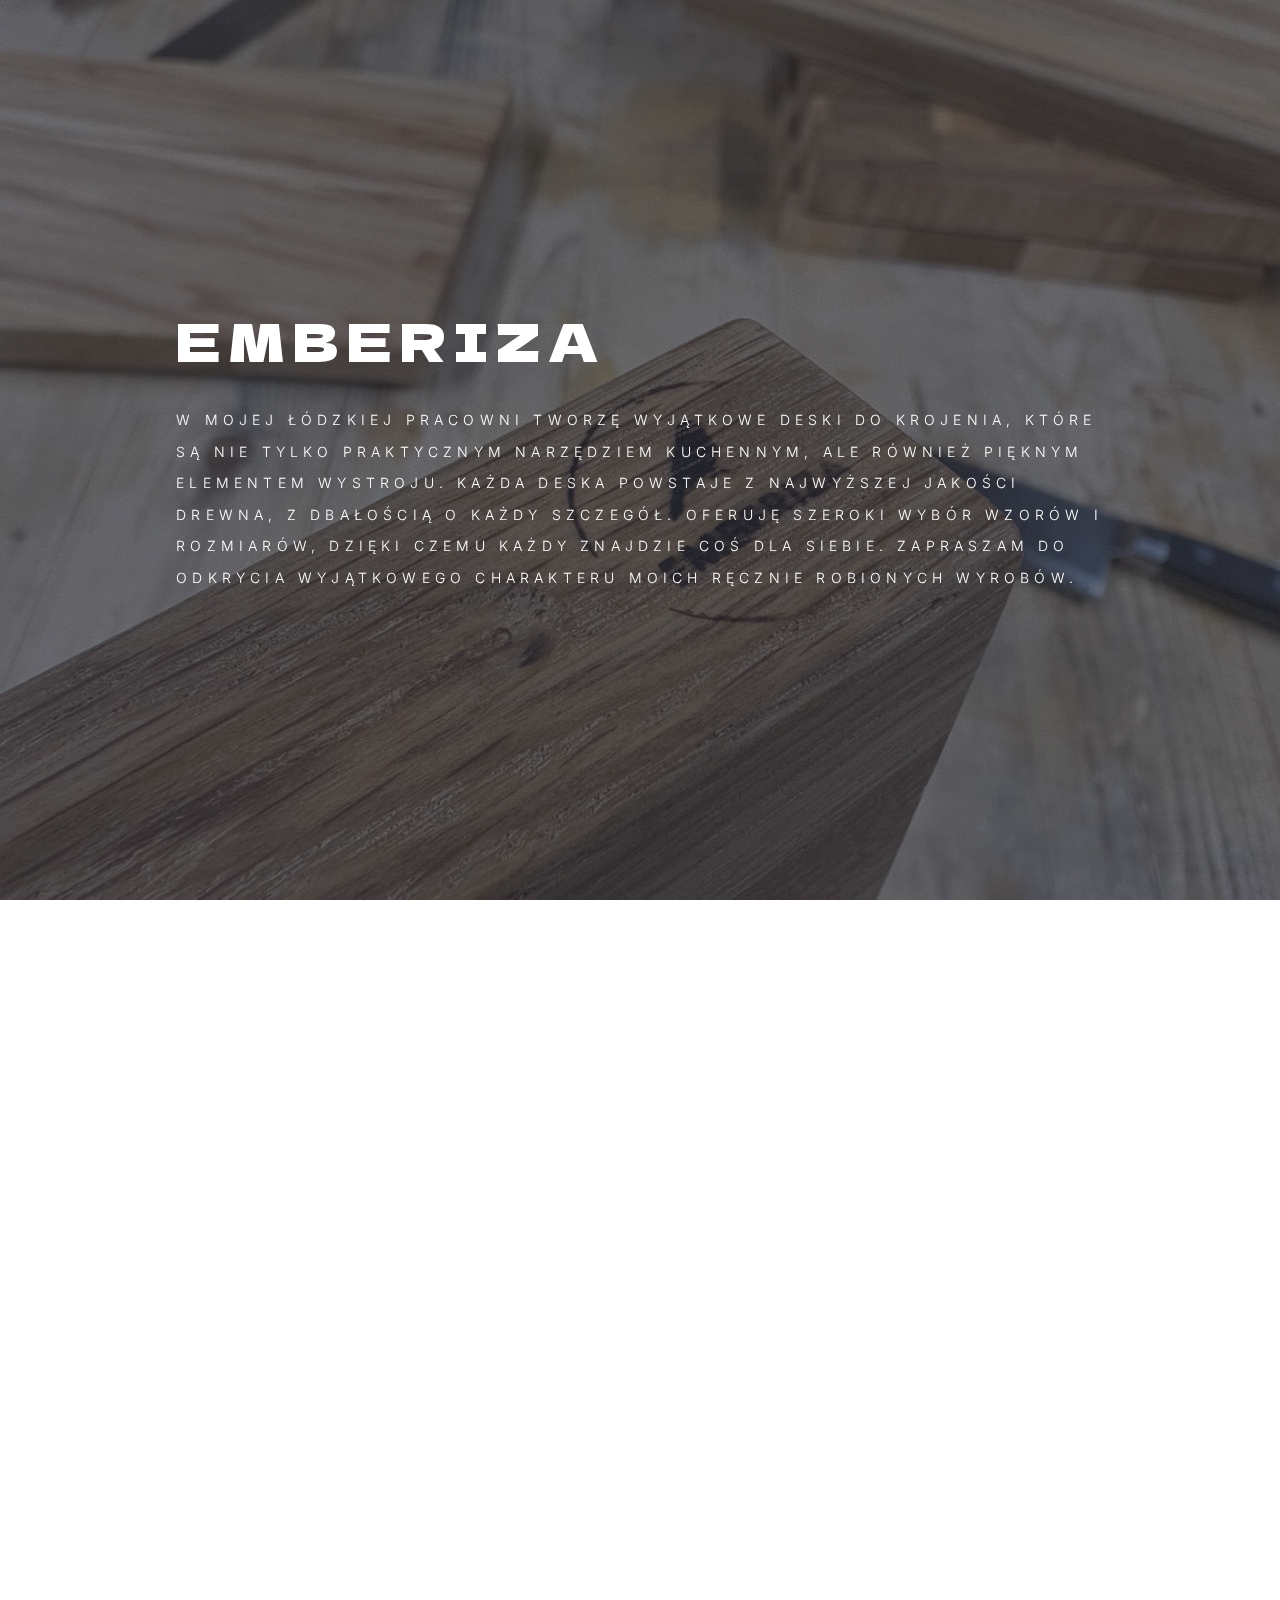
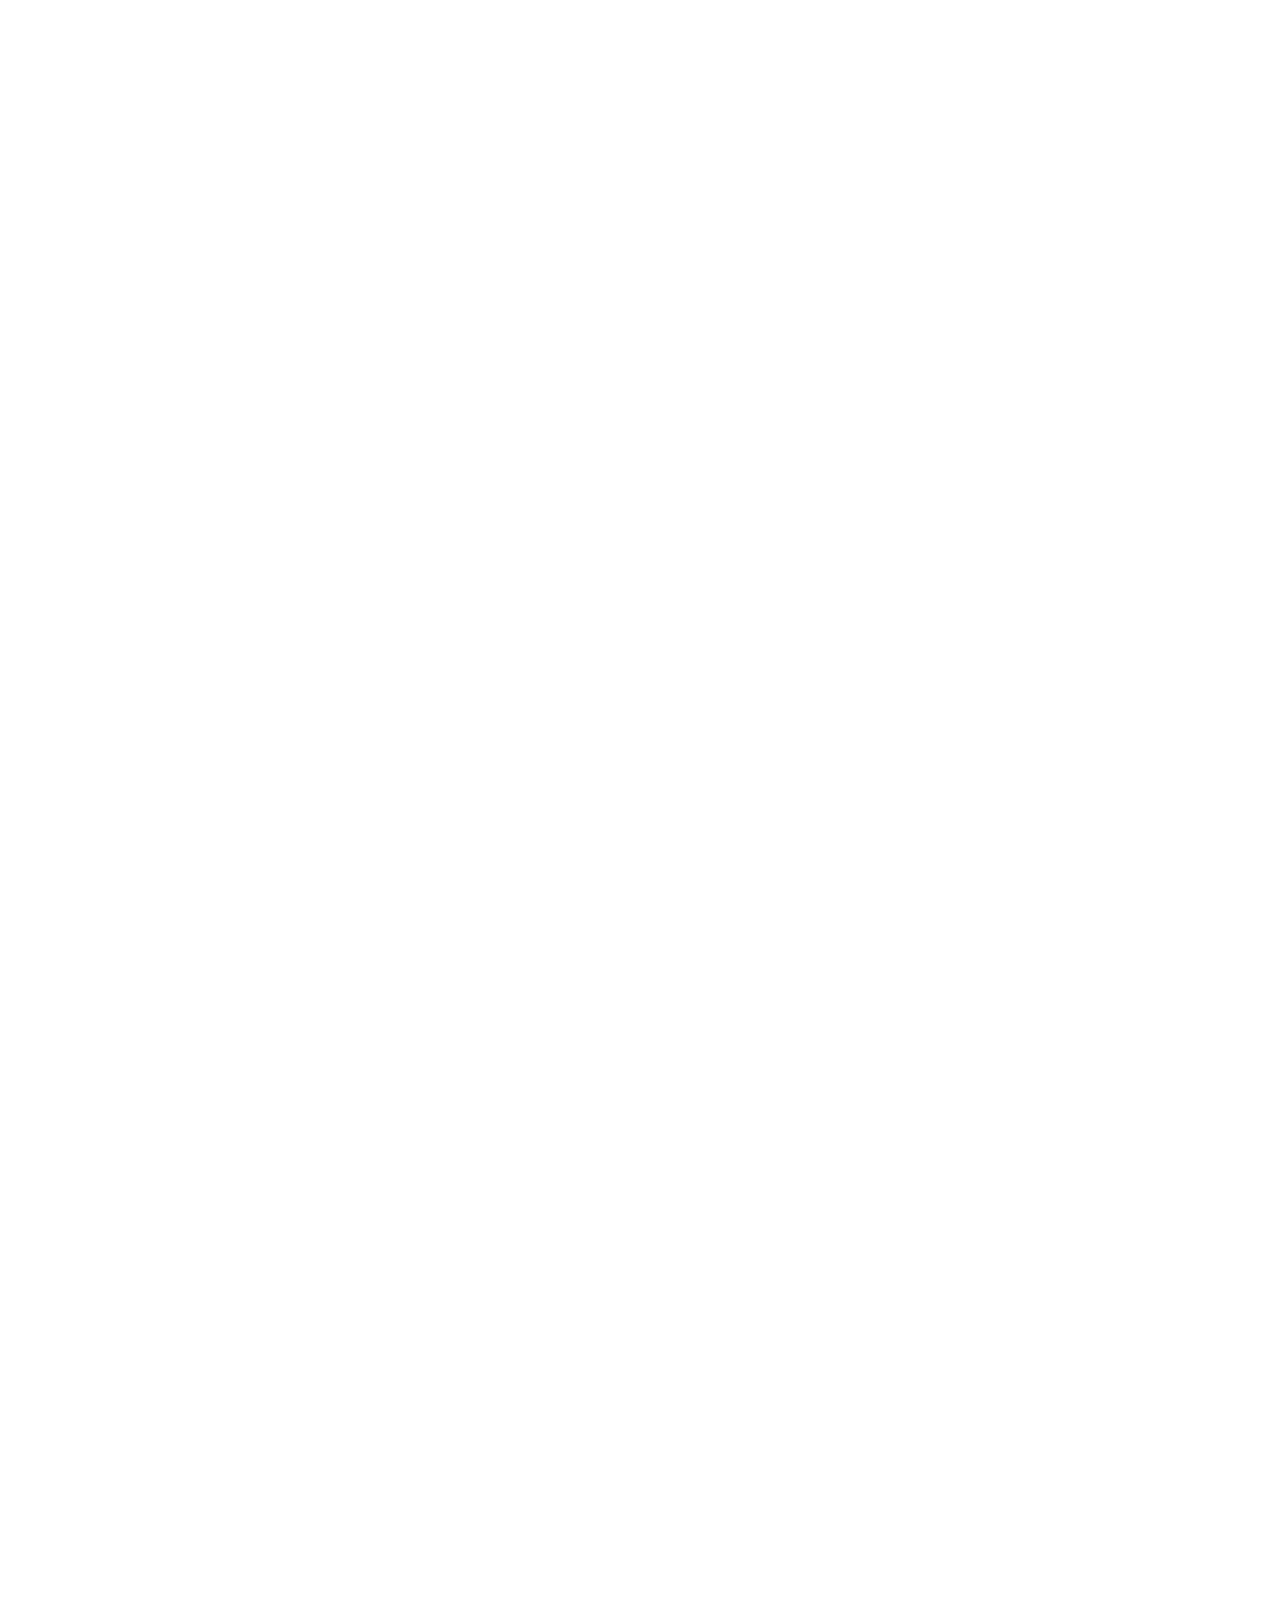
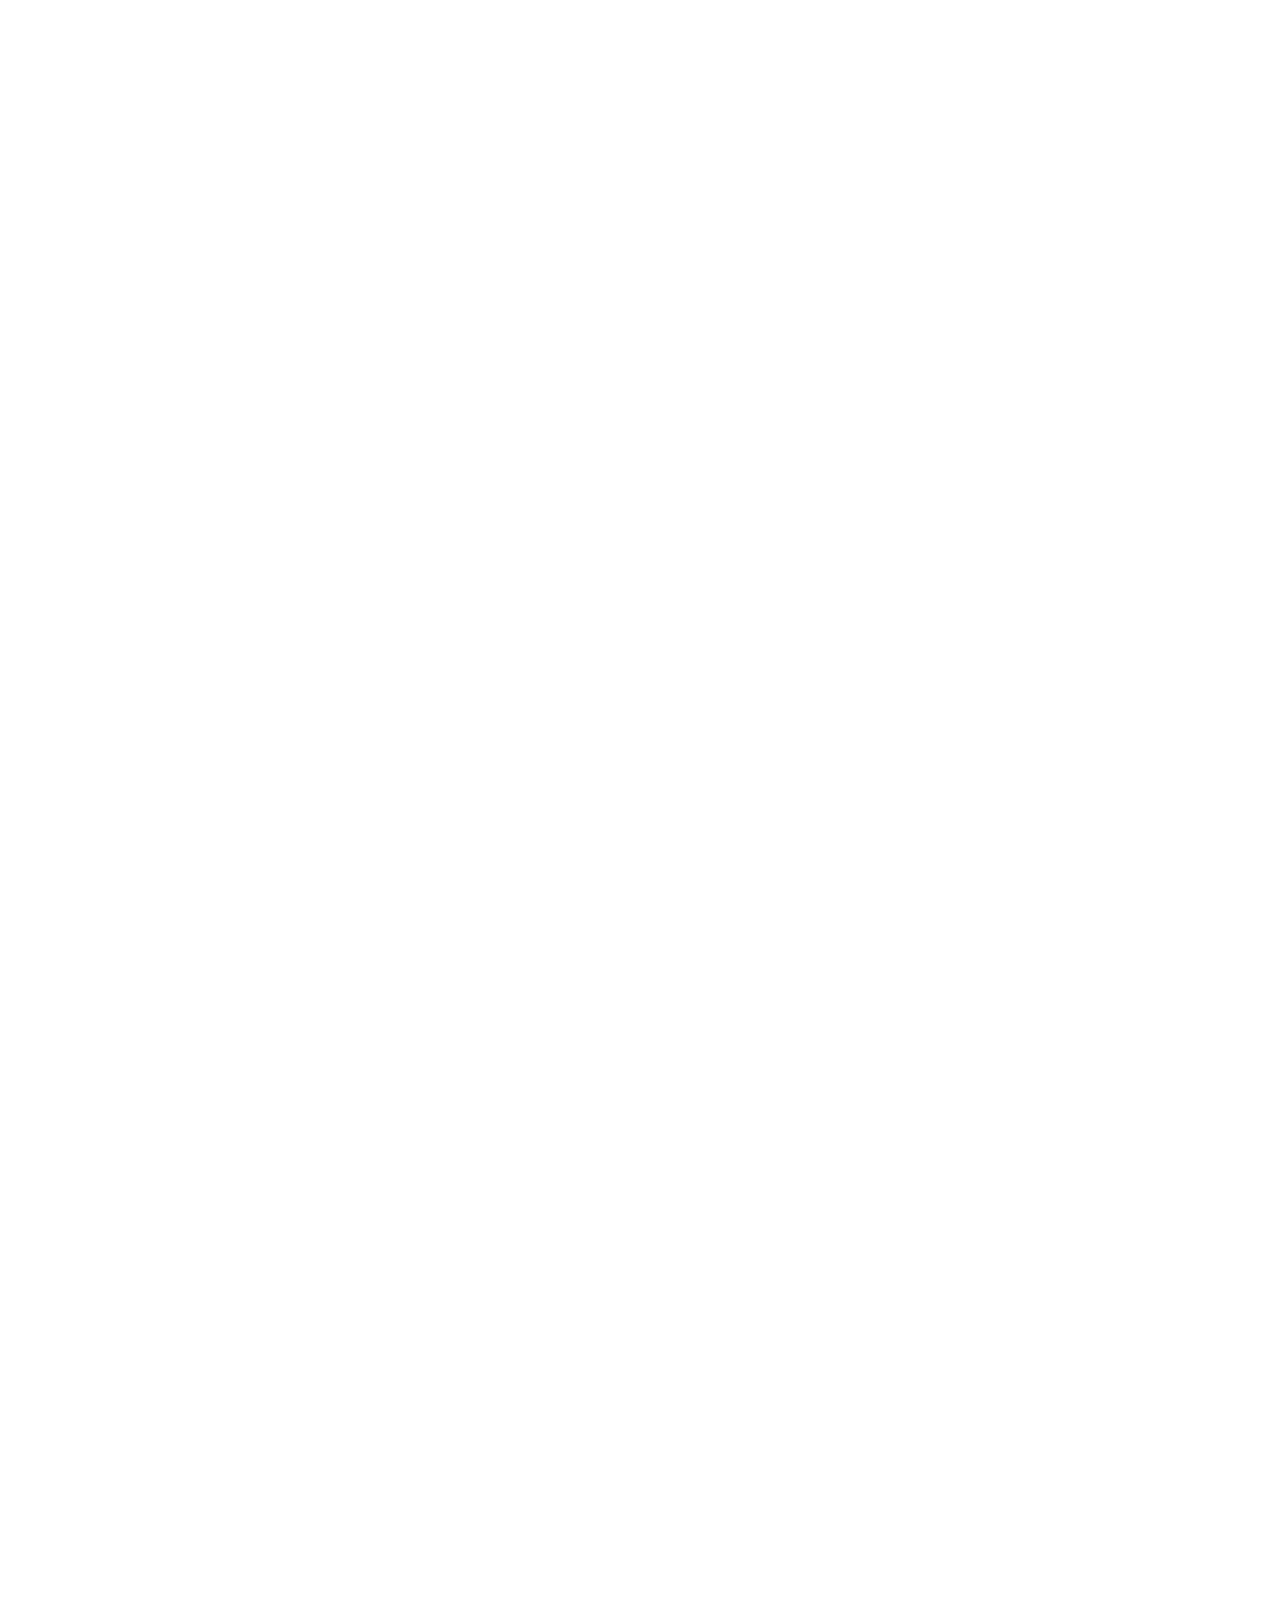
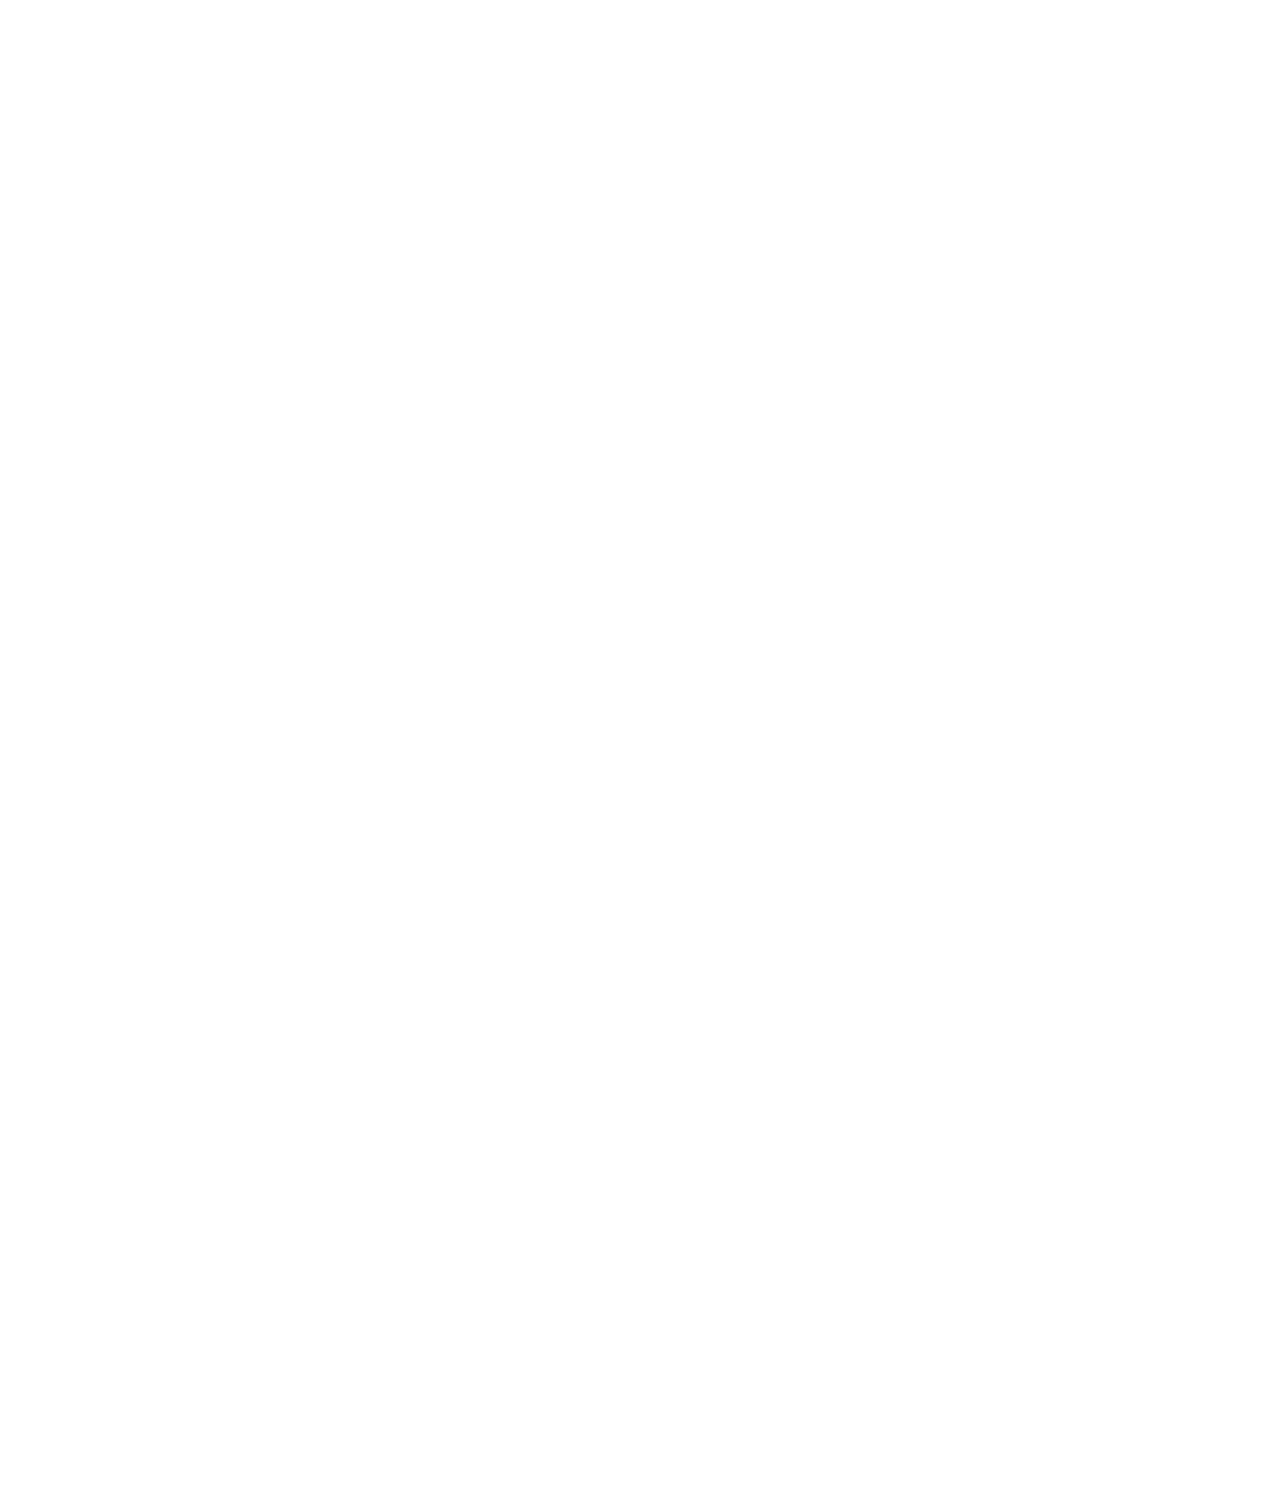
==== commit 4cbe062f: "Emberiza repaired" ====
--- a/emberiza/index.html
+++ b/emberiza/index.html
@@ -1 +1,2984 @@
-<!DOCTYPE HTML><html lang="en"><head><title>Emberiza</title><meta charset="utf-8" /><meta name="viewport" content="width=device-width,initial-scale=1" /><meta name="color-scheme" content="light only" /><meta name="description" content="Ręcznie robione deski do krojenia z drewna. Wyjątkowe, trwałe i piękne. Odwiedź naszą stronę i znajdź idealną deskę dla siebie!" /><meta property="og:site_name" content="Emberiza" /><meta property="og:title" content="Emberiza" /><meta property="og:type" content="website" /><meta property="og:description" content="Ręcznie robione deski do krojenia z drewna. Wyjątkowe, trwałe i piękne. Odwiedź naszą stronę i znajdź idealną deskę dla siebie!" /><meta property="og:image" content="https://emberiza.carrd.co/assets/images/card.jpg?v=d8f95055" /><meta property="og:image:type" content="image/jpeg" /><meta property="og:image:width" content="1280" /><meta property="og:image:height" content="800" /><meta property="og:url" content="https://emberiza.carrd.co" /><meta property="twitter:card" content="summary_large_image" /><link rel="canonical" href="index.html" /><link href="https://fonts.googleapis.com/css2?display=swap&family=Inter:ital,wght@0,300;0,400;1,300;1,400&family=Dela+Gothic+One:ital,wght@0,400;1,400" rel="stylesheet" type="text/css" /><style>html,body,div,span,applet,object,iframe,h1,h2,h3,h4,h5,h6,p,blockquote,pre,a,abbr,acronym,address,big,cite,code,del,dfn,em,img,ins,kbd,q,s,samp,small,strike,strong,sub,sup,tt,var,b,u,i,center,dl,dt,dd,ol,ul,li,fieldset,form,label,legend,table,caption,tbody,tfoot,thead,tr,th,td,article,aside,canvas,details,embed,figure,figcaption,footer,header,hgroup,menu,nav,output,ruby,section,summary,time,mark,audio,video{margin:0;padding:0;border:0;font-size:100%;font:inherit;vertical-align:baseline;}article,aside,details,figcaption,figure,footer,header,hgroup,menu,nav,section{display:block;}body{line-height:1;}ol,ul{list-style:none;}blockquote,q{quotes:none;}blockquote:before,blockquote:after,q:before,q:after{content:'';content:none;}table{border-collapse:collapse;border-spacing:0;}body{-webkit-text-size-adjust:none}mark{background-color:transparent;color:inherit}input::-moz-focus-inner{border:0;padding:0}input[type="text"],input[type="email"],select,textarea{-moz-appearance:none;-webkit-appearance:none;-ms-appearance:none;appearance:none}*, *:before, *:after {box-sizing: border-box;}body {line-height: 1.0;min-height: var(--viewport-height);min-width: 320px;overflow-x: hidden;word-wrap: break-word;}body:before {content: '';display: block;background-attachment: scroll;height: var(--background-height);left: 0;pointer-events: none;position: fixed;top: 0;transform: scale(1);width: 100vw;z-index: 0;background-image: url('data:image/svg+xml;charset=utf8,%3Csvg%20viewBox%3D%220%200%20512%20512%22%20width%3D%22512%22%20height%3D%22512%22%20version%3D%221.1%22%20xmlns%3D%22http%3A%2F%2Fwww.w3.org%2F2000%2Fsvg%22%3E%20%3Cfilter%20id%3D%22noise%22%3E%20%3CfeTurbulence%20type%3D%22fractalNoise%22%20baseFrequency%3D%220.875%22%20result%3D%22noise%22%20%2F%3E%20%3CfeColorMatrix%20type%3D%22matrix%22%20values%3D%220.10546875%200%200%200%200%200%200.109375%200%200%200%200%200%200.16015625%200%200%200%200%200%200.5859375%200%22%20%2F%3E%20%3C%2Ffilter%3E%20%3Crect%20filter%3D%22url%28%23noise%29%22%20x%3D%220%22%20y%3D%220%22%20width%3D%22512%22%20height%3D%22512%22%20fill%3D%22transparent%22%20opacity%3D%221%22%20%2F%3E%3C%2Fsvg%3E'), linear-gradient(to top, rgba(20,20,23,0.549), rgba(20,20,23,0.549)), url('assets/images/bg.jpg%3Fv=d8f95055');background-size: 512px, auto, cover;background-position: center, 0% 0%, center;background-repeat: repeat, repeat, no-repeat;background-color: #F7F8FC;}body:after {background-color: #27282A;content: '';display: block;height: 100%;left: 0;opacity: 0;pointer-events: none;position: fixed;top: 0;transform: scale(1);transition: opacity 0.875s ease-in-out 0s, visibility 0.875s 0s;visibility: hidden;width: 100%;z-index: 1;}body.is-loading:after {opacity: 1;visibility: visible;}:root {--background-height: 100vh;--site-language-alignment: left;--site-language-direction: ltr;--site-language-flex-alignment: flex-start;--site-language-indent-left: 1;--site-language-indent-right: 0;--site-language-margin-left: 0;--site-language-margin-right: auto;--viewport-height: 100vh;}html {font-size: 16pt;}u {text-decoration: underline;}strong {color: inherit;font-weight: bolder;}em {font-style: italic;}code {background-color: rgba(144,144,144,0.25);border-radius: 0.25em;font-family: 'Lucida Console', 'Courier New', monospace;font-size: 0.9em;font-weight: normal;letter-spacing: 0;margin: 0 0.25em;padding: 0.25em 0.5em;text-indent: 0;}mark {background-color: rgba(144,144,144,0.25);}spoiler-text {-webkit-text-stroke: 0;background-color: rgba(32,32,32,0.75);text-shadow: none;text-stroke: 0;color: transparent;cursor: pointer;transition: color 0.1s ease-in-out;}spoiler-text.active {color: #FFFFFF;cursor: text;}s {text-decoration: line-through;}sub {font-size: smaller;vertical-align: sub;}sup {font-size: smaller;vertical-align: super;}a {color: inherit;text-decoration: underline;transition: color 0.25s ease;}a[onclick]:not([href]) {cursor: pointer;}unloaded-script {display: none;}#wrapper {-webkit-overflow-scrolling: touch;align-items: center;display: flex;flex-direction: column;justify-content: center;min-height: var(--viewport-height);overflow: hidden;position: relative;z-index: 2;}#main {--alignment: var(--site-language-alignment);--flex-alignment: var(--site-language-flex-alignment);--indent-left: var(--site-language-indent-left);--indent-right: var(--site-language-indent-right);--margin-left: var(--site-language-margin-left);--margin-right: var(--site-language-margin-right);--border-radius-tl: 0;--border-radius-tr: 0;--border-radius-br: 0;--border-radius-bl: 0;align-items: center;display: flex;flex-grow: 0;flex-shrink: 0;justify-content: center;max-width: 100%;position: relative;text-align: var(--alignment);z-index: 1;transition: opacity 0.75s ease-in-out 0s;}#main > .inner {--padding-horizontal: 6rem;--padding-vertical: 6rem;--spacing: 2rem;--width: 70rem;border-radius: var(--border-radius-tl) var(--border-radius-tr) var(--border-radius-br) var(--border-radius-bl);max-width: 100%;position: relative;width: var(--width);z-index: 1;padding: var(--padding-vertical) var(--padding-horizontal);}#main > .inner > * {margin-top: var(--spacing);margin-bottom: var(--spacing);}#main > .inner > :first-child {margin-top: 0 !important;}#main > .inner > :last-child {margin-bottom: 0 !important;}#main > .inner > .full {margin-left: calc(var(--padding-horizontal) * -1);max-width: calc(100% + calc(var(--padding-horizontal) * 2) + 0.4725px);width: calc(100% + calc(var(--padding-horizontal) * 2) + 0.4725px);}#main > .inner > .full:first-child {border-top-left-radius: inherit;border-top-right-radius: inherit;margin-top: calc(var(--padding-vertical) * -1) !important;}#main > .inner > .full:last-child {border-bottom-left-radius: inherit;border-bottom-right-radius: inherit;margin-bottom: calc(var(--padding-vertical) * -1) !important;}#main > .inner > .full.screen {border-radius: 0 !important;max-width: 100vw;position: relative;width: 100vw;left: 50%;margin-left: -50vw;right: auto;}body.is-loading #main {opacity: 0;}body.is-instant #main, body.is-instant #main > .inner > *,body.is-instant #main > .inner > section > * {transition: none !important;}body.is-instant:after {display: none !important;transition: none !important;}h1, h2, h3, p {direction: var(--site-language-direction);position: relative;}h1 span.p, h2 span.p, h3 span.p, p span.p {display: block;position: relative;}h1 span[style], h2 span[style], h3 span[style], p span[style], h1 strong, h2 strong, h3 strong, p strong, h1 a, h2 a, h3 a, p a, h1 code, h2 code, h3 code, p code, h1 mark, h2 mark, h3 mark, p mark, h1 spoiler-text, h2 spoiler-text, h3 spoiler-text, p spoiler-text {-webkit-text-fill-color: currentcolor;}h1.style4, h2.style4, h3.style4, p.style4 {text-transform: uppercase;color: #FFFFFF;font-family: 'Inter', sans-serif;letter-spacing: 0.4rem;width: calc(100% + 0.4rem);font-size: 0.75em;line-height: 1.625;font-weight: 400;}h1.style4 mark, h2.style4 mark, h3.style4 mark, p.style4 mark {color: #5C83EE;background-color: transparent;}h1.style4 a:hover, h2.style4 a:hover, h3.style4 a:hover, p.style4 a:hover {color: #5C83EE;}h1.style4 a, h2.style4 a, h3.style4 a, p.style4 a {text-decoration: underline;}h1.style4 span.p:nth-child(n + 2), h2.style4 span.p:nth-child(n + 2), h3.style4 span.p:nth-child(n + 2), p.style4 span.p:nth-child(n + 2) {margin-top: 1rem;}h1.style3, h2.style3, h3.style3, p.style3 {text-transform: uppercase;color: #FFFFFF;font-family: 'Dela Gothic One', cursive;letter-spacing: 0.5rem;width: calc(100% + 0.5rem);font-size: 2em;line-height: 1.5;font-weight: 400;}h1.style3 a, h2.style3 a, h3.style3 a, p.style3 a {text-decoration: none;}h1.style3 a:hover, h2.style3 a:hover, h3.style3 a:hover, p.style3 a:hover {text-decoration: underline;}h1.style3 span.p:nth-child(n + 2), h2.style3 span.p:nth-child(n + 2), h3.style3 span.p:nth-child(n + 2), p.style3 span.p:nth-child(n + 2) {margin-top: 1rem;}h1.style1, h2.style1, h3.style1, p.style1 {text-transform: uppercase;color: #FFFFFF;font-family: 'Inter', sans-serif;letter-spacing: 0.325rem;width: calc(100% + 0.325rem);font-size: 0.875em;line-height: 2.25;font-weight: 300;}h1.style1 mark, h2.style1 mark, h3.style1 mark, p.style1 mark {color: #747989;background-color: transparent;}h1.style1 a, h2.style1 a, h3.style1 a, p.style1 a {color: #5C83EE;text-decoration: none;}h1.style1 a:hover, h2.style1 a:hover, h3.style1 a:hover, p.style1 a:hover {color: #747989;}h1.style1 span.p:nth-child(n + 2), h2.style1 span.p:nth-child(n + 2), h3.style1 span.p:nth-child(n + 2), p.style1 span.p:nth-child(n + 2) {margin-top: 1rem;}h1.style2, h2.style2, h3.style2, p.style2 {text-transform: uppercase;color: #FFFFFF;font-family: 'Dela Gothic One', cursive;letter-spacing: 0.5rem;width: calc(100% + 0.5rem);font-size: 3.25em;line-height: 1.25;font-weight: 400;}h1.style2 a, h2.style2 a, h3.style2 a, p.style2 a {text-decoration: none;}h1.style2 a:hover, h2.style2 a:hover, h3.style2 a:hover, p.style2 a:hover {text-decoration: underline;}h1.style2 span.p:nth-child(n + 2), h2.style2 span.p:nth-child(n + 2), h3.style2 span.p:nth-child(n + 2), p.style2 span.p:nth-child(n + 2) {margin-top: 1rem;}.image {display: block;line-height: 0;max-width: 100%;position: relative;}.image .frame {-webkit-backface-visibility: hidden;-webkit-transform: translate3d(0, 0, 0);display: inline-block;max-width: 100%;overflow: hidden;vertical-align: top;width: 100%;}.image .frame img {border-radius: 0 !important;max-width: 100%;vertical-align: top;width: inherit;}.image.full .frame {display: block;}.image.full:first-child .frame {border-top-left-radius: inherit;border-top-right-radius: inherit;}.image.full:last-child .frame {border-bottom-left-radius: inherit;border-bottom-right-radius: inherit;}.image.style1:not(:first-child) {margin-top: 3.125rem !important;}.image.style1:not(:last-child) {margin-bottom: 3.125rem !important;}.image.style1 .frame {width: 100vw;height: 30rem;transition: none;}.image.style1 img {height: 100% !important;object-fit: cover;object-position: center;width: 100% !important;}.image.style1 .frame img {transition: none;}.icons {display: flex;flex-wrap: wrap;justify-content: var(--flex-alignment);letter-spacing: 0;padding: 0;}.icons li {position: relative;z-index: 1;}.icons li a {align-items: center;display: flex;justify-content: center;}.icons li a svg {display: block;position: relative;}.icons li a + svg {display: block;height: 100%;left: 0;pointer-events: none;position: absolute;top: 0;width: 100%;z-index: -1;}.icons li a .label {display: none;}.icons.style1 {font-size: 1.75em;gap: 2rem;}.icons.style1:not(:first-child) {margin-top: 3rem !important;}.icons.style1:not(:last-child) {margin-bottom: 3rem !important;}.icons.style1 li a {height: 2em;width: 2em;transition: transform 0.375s ease, color 0.375s ease, background-color 0.375s ease, border-color 0.375s ease;}.icons.style1 li a svg {height: 60%;width: 60%;transition: fill 0.375s ease;}.icons.style1 a svg {fill: #FFFFFF;}.icons.style1 a {border: solid 3px #FFFFFF;}.icons.style1 a:hover {border-color: rgba(255,255,255,0.929) !important;}.icons.style1 a:hover svg {fill: rgba(255,255,255,0.929) !important;}.icons.style1 li a + svg {transition: transform 0.375s ease, fill 0.375s ease, stroke 0.375s ease;}.icons.style1 li a:hover {transform: scale(1.1125);}.icons.style1 li a:hover + svg {transform: scale(1.1125);}.container {position: relative;}.container > .wrapper {vertical-align: top;position: relative;max-width: 100%;border-radius: inherit;}.container > .wrapper > .inner {vertical-align: top;position: relative;max-width: 100%;border-radius: inherit;text-align: var(--alignment);}#main .container.full:first-child > .wrapper {border-top-left-radius: inherit;border-top-right-radius: inherit;}#main .container.full:last-child > .wrapper {border-bottom-left-radius: inherit;border-bottom-right-radius: inherit;}#main .container.full:first-child > .wrapper > .inner {border-top-left-radius: inherit;border-top-right-radius: inherit;}#main .container.full:last-child > .wrapper > .inner {border-bottom-left-radius: inherit;border-bottom-right-radius: inherit;}.container.style2 {display: flex;width: 100%;min-height: var(--viewport-height);align-items: center;justify-content: center;background-color: transparent;}.container.style2:not(:first-child) {margin-top: 0rem !important;}.container.style2:not(:last-child) {margin-bottom: 0rem !important;}.container.style2 > .wrapper > .inner {--gutters: 8.5rem;padding: var(--padding-vertical) var(--padding-horizontal);}.container.style2 > .wrapper {max-width: var(--width);width: 100%;}.container.style2.default > .wrapper > .inner > * {margin-bottom: var(--spacing);margin-top: var(--spacing);}.container.style2.default > .wrapper > .inner > *:first-child {margin-top: 0 !important;}.container.style2.default > .wrapper > .inner > *:last-child {margin-bottom: 0 !important;}.container.style2.columns > .wrapper > .inner {flex-wrap: wrap;display: flex;align-items: center;}.container.style2.columns > .wrapper > .inner > * {flex-grow: 0;flex-shrink: 0;max-width: 100%;text-align: var(--alignment);padding: 0 0 0 var(--gutters);}.container.style2.columns > .wrapper > .inner > * > * {margin-bottom: var(--spacing);margin-top: var(--spacing);}.container.style2.columns > .wrapper > .inner > * > *:first-child {margin-top: 0 !important;}.container.style2.columns > .wrapper > .inner > * > *:last-child {margin-bottom: 0 !important;}.container.style2.columns > .wrapper > .inner > *:first-child {margin-left: calc(var(--gutters) * -1);}.container.style2.default > .wrapper > .inner > .full {margin-left: calc(var(--padding-horizontal) * -1);max-width: none !important;width: calc(100% + (var(--padding-horizontal) * 2) + 0.4725px);}.container.style2.default > .wrapper > .inner > .full:first-child {margin-top: calc(var(--padding-vertical) * -1) !important;border-top-left-radius: inherit;border-top-right-radius: inherit;}.container.style2.default > .wrapper > .inner > .full:last-child {margin-bottom: calc(var(--padding-vertical) * -1) !important;border-bottom-left-radius: inherit;border-bottom-right-radius: inherit;}.container.style2.columns > .wrapper > .inner > div > .full {margin-left: calc(var(--gutters) * -0.5);max-width: none !important;width: calc(100% + var(--gutters) + 0.4725px);}.container.style2.columns > .wrapper > .inner > div:first-child > .full {margin-left: calc(var(--padding-horizontal) * -1);width: calc(100% + var(--padding-horizontal) + calc(var(--gutters) * 0.5) + 0.4725px);}.container.style2.columns > .wrapper > .inner > div:last-child > .full {width: calc(100% + var(--padding-horizontal) + calc(var(--gutters) * 0.5) + 0.4725px);}.container.style2.columns > .wrapper > .inner > div > .full:first-child {margin-top: calc(var(--padding-vertical) * -1) !important;}.container.style2.columns > .wrapper > .inner > div > .full:last-child {margin-bottom: calc(var(--padding-vertical) * -1) !important;}.container.style2.columns > .wrapper > .inner > .full {align-self: stretch;min-height: calc(var(--viewport-height) - (var(--padding-vertical) * 2));}.container.style2.columns > .wrapper > .inner > .full:first-child {border-bottom-left-radius: inherit;border-top-left-radius: inherit;}.container.style2.columns > .wrapper > .inner > .full:last-child {border-bottom-right-radius: inherit;border-top-right-radius: inherit;}.container.style2.columns > .wrapper > .inner > .full > .full:first-child:last-child {border-radius: inherit;height: calc(100% + (var(--padding-vertical) * 2));}.container.style2.columns > .wrapper > .inner > .full > .full:first-child:last-child > * {border-radius: inherit;height: 100%;position: absolute;width: 100%;}.container.style1 {display: flex;width: 100%;min-height: var(--viewport-height);align-items: center;justify-content: center;background-color: rgba(20,20,23,0.478);background-image: url('data:image/svg+xml;charset=utf8,%3Csvg%20viewBox%3D%220%200%20512%20512%22%20width%3D%22512%22%20height%3D%22512%22%20version%3D%221.1%22%20xmlns%3D%22http%3A%2F%2Fwww.w3.org%2F2000%2Fsvg%22%3E%20%3Cfilter%20id%3D%22noise%22%3E%20%3CfeTurbulence%20type%3D%22fractalNoise%22%20baseFrequency%3D%220.875%22%20result%3D%22noise%22%20%2F%3E%20%3CfeColorMatrix%20type%3D%22matrix%22%20values%3D%220.10546875%200%200%200%200%200%200.109375%200%200%200%200%200%200.16015625%200%200%200%200%200%200.359375%200%22%20%2F%3E%20%3C%2Ffilter%3E%20%3Crect%20filter%3D%22url%28%23noise%29%22%20x%3D%220%22%20y%3D%220%22%20width%3D%22512%22%20height%3D%22512%22%20fill%3D%22transparent%22%20opacity%3D%221%22%20%2F%3E%3C%2Fsvg%3E');background-size: 512px;background-position: center;background-repeat: repeat;-webkit-backdrop-filter: blur(0.75rem);backdrop-filter: blur(0.75rem);}.container.style1:not(:first-child) {margin-top: 0rem !important;}.container.style1:not(:last-child) {margin-bottom: 0rem !important;}.container.style1 > .wrapper > .inner {--gutters: calc(var(--padding-horizontal) * 2);padding: var(--padding-vertical) var(--padding-horizontal);}.container.style1 > .wrapper {max-width: 100%;width: 100%;}.container.style1.default > .wrapper > .inner > * {margin-bottom: var(--spacing);margin-top: var(--spacing);}.container.style1.default > .wrapper > .inner > *:first-child {margin-top: 0 !important;}.container.style1.default > .wrapper > .inner > *:last-child {margin-bottom: 0 !important;}.container.style1.columns > .wrapper > .inner {flex-wrap: wrap;display: flex;align-items: center;}.container.style1.columns > .wrapper > .inner > * {flex-grow: 0;flex-shrink: 0;max-width: 100%;text-align: var(--alignment);padding: 0 0 0 var(--gutters);}.container.style1.columns > .wrapper > .inner > * > * {margin-bottom: var(--spacing);margin-top: var(--spacing);}.container.style1.columns > .wrapper > .inner > * > *:first-child {margin-top: 0 !important;}.container.style1.columns > .wrapper > .inner > * > *:last-child {margin-bottom: 0 !important;}.container.style1.columns > .wrapper > .inner > *:first-child {margin-left: calc(var(--gutters) * -1);}.container.style1.default > .wrapper > .inner > .full {margin-left: calc(var(--padding-horizontal) * -1);max-width: none !important;width: calc(100% + (var(--padding-horizontal) * 2) + 0.4725px);}.container.style1.default > .wrapper > .inner > .full:first-child {margin-top: calc(var(--padding-vertical) * -1) !important;border-top-left-radius: inherit;border-top-right-radius: inherit;}.container.style1.default > .wrapper > .inner > .full:last-child {margin-bottom: calc(var(--padding-vertical) * -1) !important;border-bottom-left-radius: inherit;border-bottom-right-radius: inherit;}.container.style1.columns > .wrapper > .inner > div > .full {margin-left: calc(var(--gutters) * -0.5);max-width: none !important;width: calc(100% + var(--gutters) + 0.4725px);}.container.style1.columns > .wrapper > .inner > div:first-child > .full {margin-left: calc(var(--padding-horizontal) * -1);width: calc(100% + var(--padding-horizontal) + calc(var(--gutters) * 0.5) + 0.4725px);}.container.style1.columns > .wrapper > .inner > div:last-child > .full {width: calc(100% + var(--padding-horizontal) + calc(var(--gutters) * 0.5) + 0.4725px);}.container.style1.columns > .wrapper > .inner > div > .full:first-child {margin-top: calc(var(--padding-vertical) * -1) !important;}.container.style1.columns > .wrapper > .inner > div > .full:last-child {margin-bottom: calc(var(--padding-vertical) * -1) !important;}.container.style1.columns > .wrapper > .inner > .full {align-self: stretch;min-height: calc(var(--viewport-height) - (var(--padding-vertical) * 2));}.container.style1.columns > .wrapper > .inner > .full:first-child {border-bottom-left-radius: inherit;border-top-left-radius: inherit;}.container.style1.columns > .wrapper > .inner > .full:last-child {border-bottom-right-radius: inherit;border-top-right-radius: inherit;}.container.style1.columns > .wrapper > .inner > .full > .full:first-child:last-child {border-radius: inherit;height: calc(100% + (var(--padding-vertical) * 2));}.container.style1.columns > .wrapper > .inner > .full > .full:first-child:last-child > * {border-radius: inherit;height: 100%;position: absolute;width: 100%;}#container03 > .wrapper > .inner > :nth-child(1) {width: calc(50% + (var(--gutters) / 2));}#container03 > .wrapper > .inner > :nth-child(2) {width: calc(50% + (var(--gutters) / 2));}#container07 > .wrapper > .inner > :nth-child(1) {width: calc(50% + (var(--gutters) / 2));--alignment: right;--flex-alignment: flex-end;--indent-left: 0;--indent-right: 1;--margin-left: auto;--margin-right: 0;}#container07 > .wrapper > .inner > :nth-child(2) {width: calc(50% + (var(--gutters) / 2));}#container06 > .wrapper > .inner > :nth-child(1) {width: calc(50% + (var(--gutters) / 2));}#container06 > .wrapper > .inner > :nth-child(2) {width: calc(50% + (var(--gutters) / 2));}#container01 > .wrapper > .inner > :nth-child(1) {width: calc(50% + (var(--gutters) / 2));--alignment: right;--flex-alignment: flex-end;--indent-left: 0;--indent-right: 1;--margin-left: auto;--margin-right: 0;}#container01 > .wrapper > .inner > :nth-child(2) {width: calc(50% + (var(--gutters) / 2));}#container02 > .wrapper > .inner > :nth-child(1) {width: calc(50% + (var(--gutters) / 2));}#container02 > .wrapper > .inner > :nth-child(2) {width: calc(50% + (var(--gutters) / 2));}.icc-credits {display: block;opacity: 1 !important;position: relative;transition-delay: 0s !important;}.icc-credits span {border-radius: 24px;cursor: pointer;display: inline-block;font-family: Arial, sans-serif;font-size: 12px;letter-spacing: 0;line-height: 1;position: relative;text-decoration: none;width: auto;}.icc-credits span a {display: inline-block;padding: 0.5em 0.375em;position: relative;text-decoration: none;transition: color 0.25s ease, transform 0.25s ease;z-index: 1;}.icc-credits span a:before {content: '( ';opacity: 1;transition: opacity 0.25s ease;}.icc-credits span a:after {content: ' )';opacity: 1;transition: opacity 0.25s ease;}.icc-credits span::after {background-image: linear-gradient(30deg, #A464A1 15%, #3B5DAD 85%);border-radius: inherit;box-shadow: 0 0.25em 1.25em 0 rgba(0,0,0,0.25);content: '';display: block;height: calc(100% + 2px);left: -1px;opacity: 0;pointer-events: none;position: absolute;top: -1px;transition: opacity 0.25s ease, box-shadow 0.25s ease, transform 0.25s ease;width: calc(100% + 2px);}.icc-credits span:hover {text-transform: none !important;}.icc-credits span:hover a {color: #ffffff !important;transform: scale(1.1) translateY(-0.05rem);}.icc-credits span:hover a:before {opacity: 0;}.icc-credits span:hover a:after {opacity: 0;}.icc-credits span:hover::after {opacity: 1;transform: scale(1.1) translateY(-0.05rem);}#credits span {color: rgba(255,255,255,0.498);margin-top: 1.5rem !important;text-transform: uppercase;}@media (max-width: 1920px) {}@media (max-width: 1680px) {html {font-size: 12pt;}}@media (max-width: 1280px) {html {font-size: 12pt;}}@media (max-width: 1024px) {}@media (max-width: 980px) {html {font-size: 10pt;}}@media (max-width: 736px) {html {font-size: 10pt;}#main > .inner {--padding-horizontal: 3rem;--padding-vertical: 4rem;--spacing: 2rem;}h1.style4, h2.style4, h3.style4, p.style4 {letter-spacing: 0.35rem;width: calc(100% + 0.35rem);font-size: 0.75em;line-height: 1.625;}h1.style3, h2.style3, h3.style3, p.style3 {letter-spacing: 0.4375rem;width: calc(100% + 0.4375rem);font-size: 1.5em;line-height: 1.5;}h1.style1, h2.style1, h3.style1, p.style1 {letter-spacing: 0.284375rem;width: calc(100% + 0.284375rem);font-size: 1em;line-height: 2.25;}h1.style2, h2.style2, h3.style2, p.style2 {letter-spacing: 0.4375rem;width: calc(100% + 0.4375rem);font-size: 2.25em;line-height: 1.25;}.image.style1:not(:first-child) {margin-top: 2.34375rem !important;}.image.style1:not(:last-child) {margin-bottom: 2.34375rem !important;}.image.style1 .frame {height: 37.5rem !important;}.image.style1 img {height: 100% !important;object-fit: cover;object-position: center;width: 100% !important;}.icons.style1 {font-size: 2em;gap: 2rem;}.icons.style1:not(:first-child) {margin-top: 2.25rem !important;}.icons.style1:not(:last-child) {margin-bottom: 2.25rem !important;}.container.style2:not(:first-child) {margin-top: 0rem !important;}.container.style2:not(:last-child) {margin-bottom: 0rem !important;}.container.style2 > .wrapper > .inner {--gutters: 6rem;}.container.style2.columns > .wrapper > .inner {flex-direction: column !important;flex-wrap: nowrap !important;}.container.style2.columns > .wrapper > .inner > span {height: 0;margin-top: calc(var(--gutters) * -1);pointer-events: none;visibility: hidden;}.container.style2.columns > .wrapper > .inner > *:first-child {margin-left: 0 !important;padding-top: 0 !important;}.container.style2.columns > .wrapper > .inner > * {padding: calc(var(--gutters) * 0.5) 0 !important;}.container.style2.columns > .wrapper > .inner > *:last-child {padding-bottom: 0 !important;}.container.style2.columns > .wrapper > .inner > div > .full {margin-left: calc(var(--padding-horizontal) * -1);width: calc(100% + (var(--padding-horizontal) * 2) + 0.4725px);}.container.style2.columns > .wrapper > .inner > div:first-of-type > .full {margin-left: calc(var(--padding-horizontal) * -1);width: calc(100% + (var(--padding-horizontal) * 2) + 0.4725px);}.container.style2.columns > .wrapper > .inner > div:last-of-type > .full {margin-left: calc(var(--padding-horizontal) * -1);width: calc(100% + (var(--padding-horizontal) * 2) + 0.4725px);}.container.style2.columns > .wrapper > .inner > div > .full:first-child {margin-top: calc(var(--gutters) * -0.5) !important;}.container.style2.columns > .wrapper > .inner > div > .full:last-child {margin-bottom: calc(var(--gutters) * -0.5) !important;}.container.style2.columns > .wrapper > .inner > div:first-of-type > .full:first-child {margin-top: calc(var(--padding-vertical) * -1) !important;}.container.style2.columns > .wrapper > .inner > div:last-of-type > .full:last-child {margin-bottom: calc(var(--padding-vertical) * -1) !important;}.container.style2.columns > .wrapper > .inner > div:first-of-type, .container.style2.columns > .wrapper > .inner > div:first-of-type > .full:first-child {border-top-left-radius: inherit;border-top-right-radius: inherit;}.container.style2.columns > .wrapper > .inner > div:last-of-type, .container.style2.columns > .wrapper > .inner > div:last-of-type > .full:last-child {border-bottom-left-radius: inherit;border-bottom-right-radius: inherit;}.container.style2.columns > .wrapper > .inner > div:first-of-type, .container.style2.columns > .wrapper > .inner > div:first-of-type > .full:last-child {border-bottom-left-radius: 0 !important;}.container.style2.columns > .wrapper > .inner > div:last-of-type, .container.style2.columns > .wrapper > .inner > div:last-of-type > .full:first-child {border-top-right-radius: 0 !important;}.container.style2.columns > .wrapper > .inner > .full > .full:first-child:last-child {height: auto;}.container.style2.columns > .wrapper > .inner > .full > .full:first-child:last-child > * {height: auto;position: relative;width: auto;}.container.style1:not(:first-child) {margin-top: 0rem !important;}.container.style1:not(:last-child) {margin-bottom: 0rem !important;}.container.style1 > .wrapper > .inner {--gutters: calc(var(--padding-vertical) * 2);}.container.style1.columns > .wrapper > .inner {flex-direction: column !important;flex-wrap: nowrap !important;}.container.style1.columns > .wrapper > .inner > span {height: 0;margin-top: calc(var(--gutters) * -1);pointer-events: none;visibility: hidden;}.container.style1.columns > .wrapper > .inner > *:first-child {margin-left: 0 !important;padding-top: 0 !important;}.container.style1.columns > .wrapper > .inner > * {padding: calc(var(--gutters) * 0.5) 0 !important;}.container.style1.columns > .wrapper > .inner > *:last-child {padding-bottom: 0 !important;}.container.style1.columns > .wrapper > .inner > div > .full {margin-left: calc(var(--padding-horizontal) * -1);width: calc(100% + (var(--padding-horizontal) * 2) + 0.4725px);}.container.style1.columns > .wrapper > .inner > div:first-of-type > .full {margin-left: calc(var(--padding-horizontal) * -1);width: calc(100% + (var(--padding-horizontal) * 2) + 0.4725px);}.container.style1.columns > .wrapper > .inner > div:last-of-type > .full {margin-left: calc(var(--padding-horizontal) * -1);width: calc(100% + (var(--padding-horizontal) * 2) + 0.4725px);}.container.style1.columns > .wrapper > .inner > div > .full:first-child {margin-top: calc(var(--gutters) * -0.5) !important;}.container.style1.columns > .wrapper > .inner > div > .full:last-child {margin-bottom: calc(var(--gutters) * -0.5) !important;}.container.style1.columns > .wrapper > .inner > div:first-of-type > .full:first-child {margin-top: calc(var(--padding-vertical) * -1) !important;}.container.style1.columns > .wrapper > .inner > div:last-of-type > .full:last-child {margin-bottom: calc(var(--padding-vertical) * -1) !important;}.container.style1.columns > .wrapper > .inner > div:first-of-type, .container.style1.columns > .wrapper > .inner > div:first-of-type > .full:first-child {border-top-left-radius: inherit;border-top-right-radius: inherit;}.container.style1.columns > .wrapper > .inner > div:last-of-type, .container.style1.columns > .wrapper > .inner > div:last-of-type > .full:last-child {border-bottom-left-radius: inherit;border-bottom-right-radius: inherit;}.container.style1.columns > .wrapper > .inner > div:first-of-type, .container.style1.columns > .wrapper > .inner > div:first-of-type > .full:last-child {border-bottom-left-radius: 0 !important;}.container.style1.columns > .wrapper > .inner > div:last-of-type, .container.style1.columns > .wrapper > .inner > div:last-of-type > .full:first-child {border-top-right-radius: 0 !important;}.container.style1.columns > .wrapper > .inner > .full > .full:first-child:last-child {height: auto;}.container.style1.columns > .wrapper > .inner > .full > .full:first-child:last-child > * {height: auto;position: relative;width: auto;}#container03 > .wrapper > .inner > :nth-child(1) {min-height: 100% !important;width: 100% !important;}#container03 > .wrapper > .inner > :nth-child(2) {min-height: 100% !important;width: 100% !important;}#container07 > .wrapper > .inner > :nth-child(1) {--alignment: right;--flex-alignment: flex-end;--indent-left: 0;--indent-right: 1;--margin-left: auto;--margin-right: 0;min-height: 100% !important;width: 100% !important;}#container07 > .wrapper > .inner > :nth-child(2) {min-height: 100% !important;width: 100% !important;}#container06 > .wrapper > .inner > :nth-child(1) {min-height: 100% !important;width: 100% !important;}#container06 > .wrapper > .inner > :nth-child(2) {min-height: 100% !important;width: 100% !important;}#container01 > .wrapper > .inner > :nth-child(1) {--alignment: right;--flex-alignment: flex-end;--indent-left: 0;--indent-right: 1;--margin-left: auto;--margin-right: 0;min-height: 100% !important;width: 100% !important;}#container01 > .wrapper > .inner > :nth-child(2) {min-height: 100% !important;width: 100% !important;}#container02 > .wrapper > .inner > :nth-child(1) {min-height: 100% !important;width: 100% !important;}#container02 > .wrapper > .inner > :nth-child(2) {min-height: 100% !important;width: 100% !important;}}@media (max-width: 480px) {#main > .inner {--spacing: 1.75rem;}.image.style1 .frame {height: 30rem !important;}}@media (max-width: 360px) {#main > .inner {--padding-horizontal: 2.25rem;--padding-vertical: 3rem;--spacing: 1.5rem;}h1.style4, h2.style4, h3.style4, p.style4 {font-size: 0.75em;}h1.style3, h2.style3, h3.style3, p.style3 {font-size: 1.5em;}h1.style1, h2.style1, h3.style1, p.style1 {font-size: 1em;}h1.style2, h2.style2, h3.style2, p.style2 {font-size: 2.25em;}.image.style1 .frame {height: 26.25rem !important;}.icons.style1 {gap: 1.5rem;}.container.style2 > .wrapper > .inner {--gutters: 4.5rem;}.container.style1 > .wrapper > .inner {--gutters: calc(var(--padding-vertical) * 2);}}</style><noscript><style>body {overflow: auto !important;}body:after {display: none !important;}#main > .inner {opacity: 1.0 !important;}#main {opacity: 1.0 !important;transform: none !important;transition: none !important;filter: none !important;}</style></noscript></head><body class="is-loading"><svg xmlns="http://www.w3.org/2000/svg" version="1.1" xmlns:xlink="http://www.w3.org/1999/xlink" viewBox="0 0 40 40" display="none" width="0" height="0"><symbol id="icon-e742d247c52c40ea9546d95fc0ead423" viewBox="0 0 40 40"><path d="M34.8,28.8c0,0.4-0.1,0.8-0.2,1.5c-0.1,0.6-0.2,1.1-0.5,1.4c-0.4,0.7-1.2,1.4-2.6,2.2C30.2,34.7,29,35,27.7,35 c-0.4,0-0.7,0-1.1-0.1c-0.4,0-0.7-0.1-1.2-0.2c-0.5-0.1-0.8-0.2-0.9-0.4c-0.2-0.1-0.6-0.2-1.2-0.5c-0.6-0.2-0.9-0.4-1.1-0.4 c-1.4-0.5-2.6-1.1-3.6-1.8c-1.8-1.1-3.6-2.6-5.5-4.4c-1.9-1.9-3.4-3.7-4.4-5.5C8,20.8,7.4,19.5,7,18.2c0-0.1-0.1-0.5-0.4-1.1 C6.4,16.5,6,16.2,6,16c-0.1-0.2-0.2-0.6-0.4-0.9c-0.1-0.5-0.2-0.8-0.2-1.2s-0.1-0.7-0.1-1.1c0-1.3,0.4-2.6,1.1-3.9 c0.8-1.5,1.5-2.5,2.2-2.7C9,6.1,9.4,5.9,10,5.8c0.6-0.1,1.1-0.2,1.5-0.2c0.2,0,0.4,0,0.5,0.1c0.2,0.1,0.6,0.6,1.1,1.5 c0.1,0.2,0.4,0.6,0.6,1.2c0.2,0.5,0.5,0.9,0.7,1.3c0.2,0.4,0.5,0.8,0.7,1.2c0,0,0.1,0.2,0.4,0.5c0.2,0.2,0.4,0.6,0.5,0.7 c0.1,0.2,0.1,0.4,0.1,0.6c0,0.2-0.2,0.6-0.6,1.1c-0.4,0.5-0.8,0.8-1.3,1.2s-0.9,0.7-1.3,1.1c-0.4,0.4-0.6,0.7-0.6,0.9 c0,0.1,0,0.2,0.1,0.5c0.1,0.2,0.1,0.4,0.2,0.5c0,0.1,0.1,0.2,0.4,0.5c0.1,0.2,0.2,0.4,0.2,0.4c1.1,1.9,2.2,3.5,3.6,4.9 c1.4,1.4,3,2.6,4.9,3.6c0,0,0.1,0.1,0.4,0.2c0.2,0.1,0.4,0.2,0.5,0.4c0.1,0,0.2,0.1,0.5,0.2c0.2,0.1,0.4,0.1,0.5,0.1 c0.2,0,0.6-0.2,0.9-0.6c0.4-0.4,0.7-0.8,1.1-1.3c0.4-0.5,0.7-0.9,1.2-1.3c0.5-0.4,0.8-0.6,1.1-0.6c0.2,0,0.4,0,0.6,0.1 c0.2,0.1,0.5,0.2,0.7,0.5c0.4,0.2,0.5,0.4,0.5,0.4c0.4,0.2,0.7,0.5,1.2,0.7c0.4,0.2,0.8,0.5,1.3,0.7c0.5,0.2,0.8,0.5,1.2,0.6 c0.9,0.5,1.5,0.8,1.6,1.1C34.8,28.5,34.8,28.6,34.8,28.8L34.8,28.8z"/></symbol><symbol id="icon-e9633646f45121eab610a3d30c929019" viewBox="0 0 40 40"><path d="M24.9,21.9c0.2,0,0.9,0.3,2.1,1c1.2,0.6,1.9,1,1.9,1.1c0,0.1,0,0.2,0,0.3c0,0.5-0.1,1-0.4,1.6c-0.2,0.6-0.7,1-1.5,1.4 s-1.5,0.6-2.2,0.6c-0.8,0-2.2-0.4-4.1-1.3c-1.4-0.7-2.6-1.5-3.7-2.6c-1-1.1-2.1-2.4-3.2-4c-1-1.5-1.6-3-1.5-4.2v-0.2 c0-1.3,0.6-2.5,1.6-3.4c0.3-0.3,0.7-0.5,1.1-0.5c0.1,0,0.2,0,0.4,0c0.2,0,0.3,0,0.4,0c0.3,0,0.5,0,0.6,0.1c0.1,0.1,0.2,0.3,0.3,0.6 c0.1,0.3,0.4,0.9,0.7,1.9S18,16,18,16.1c0,0.3-0.2,0.7-0.7,1.2c-0.5,0.5-0.7,0.9-0.7,1c0,0.1,0,0.2,0.1,0.3c0.5,1.1,1.2,2,2.2,3 c0.8,0.8,1.9,1.5,3.3,2.2c0.2,0.1,0.3,0.2,0.5,0.2c0.2,0,0.6-0.4,1.2-1.1S24.7,21.9,24.9,21.9L24.9,21.9z M20.5,33.4 c1.8,0,3.6-0.4,5.3-1.1c1.7-0.7,3.1-1.7,4.4-2.9c1.2-1.2,2.2-2.7,2.9-4.4c0.7-1.7,1.1-3.4,1.1-5.3c0-1.8-0.4-3.6-1.1-5.3 c-0.7-1.7-1.7-3.1-2.9-4.4s-2.7-2.2-4.4-2.9s-3.4-1.1-5.3-1.1c-1.8,0-3.6,0.4-5.3,1.1s-3.1,1.7-4.4,2.9c-1.2,1.2-2.2,2.7-2.9,4.4 c-0.7,1.7-1.1,3.4-1.1,5.3c0,2.9,0.9,5.6,2.6,8l-1.7,5.1l5.3-1.7C15.3,32.6,17.8,33.4,20.5,33.4z M20.5,3.4c2.2,0,4.3,0.4,6.3,1.3 s3.8,2,5.2,3.5c1.5,1.5,2.6,3.2,3.5,5.2c0.9,2,1.3,4.1,1.3,6.3c0,2.2-0.4,4.3-1.3,6.3s-2,3.8-3.5,5.2c-1.5,1.5-3.2,2.6-5.2,3.5 s-4.1,1.3-6.3,1.3c-2.8,0-5.5-0.7-7.9-2L3.5,37l3-8.8c-1.6-2.6-2.3-5.4-2.3-8.4c0-2.2,0.4-4.3,1.3-6.3s2-3.8,3.5-5.2 s3.2-2.6,5.2-3.5S18.2,3.4,20.5,3.4z"/></symbol><symbol id="icon-c3c8e1063e3b7f84f6b54712741de139" viewBox="0 0 40 40"><path d="M37.3,15.3v15.3c0,0.8-0.3,1.6-0.9,2.2c-0.6,0.6-1.4,0.9-2.2,0.9H5.8c-0.8,0-1.6-0.3-2.2-0.9s-0.9-1.4-0.9-2.2V15.3 c0.5,0.6,1.2,1.1,2,1.7c4.7,3.1,7.9,5.4,9.6,6.7c0.7,0.5,1.4,0.9,1.8,1.2c0.4,0.3,1,0.6,1.9,0.9c0.7,0.3,1.5,0.5,2.1,0.5l0,0 c0.6,0,1.4-0.2,2.1-0.5c0.7-0.3,1.4-0.6,1.9-0.9c0.4-0.3,1-0.7,1.8-1.2c2.2-1.6,5.4-3.8,9.6-6.7C36.1,16.5,36.7,15.9,37.3,15.3 L37.3,15.3z M37.3,9.6c0,1-0.3,2-0.9,2.9c-0.6,0.9-1.5,1.8-2.4,2.4c-4.9,3.3-7.9,5.4-9,6.2c-0.1,0.1-0.4,0.3-0.8,0.6 c-0.4,0.3-0.7,0.5-1,0.7c-0.3,0.2-0.6,0.4-1,0.6c-0.4,0.2-0.7,0.4-1.1,0.5c-0.4,0.1-0.6,0.2-0.9,0.2l0,0c-0.3,0-0.6-0.1-0.9-0.2 c-0.3-0.1-0.7-0.3-1.1-0.5c-0.4-0.2-0.7-0.4-1-0.6c-0.3-0.2-0.6-0.4-1-0.7c-0.4-0.3-0.7-0.5-0.8-0.6c-1.1-0.8-2.8-2-5.1-3.5 c-2.3-1.6-3.3-2.4-3.7-2.7c-0.8-0.5-1.6-1.2-2.3-2.2s-1-1.9-1-2.6c0-1,0.3-1.9,0.8-2.5c0.5-0.6,1.2-1,2.3-1h28.4 c0.8,0,1.6,0.3,2.2,0.9C37.1,8.1,37.3,8.8,37.3,9.6L37.3,9.6z"/></symbol></svg><div id="wrapper"><div id="main"><div class="inner"><div id="container05" class="style2 container default full"><div class="wrapper"><div class="inner" data-onvisible-trigger="1"><h1 id="text07" class="style2">EMBERIZA</h1><p id="text01" class="style1">W mojej łódzkiej pracowni tworzę wyjątkowe deski do krojenia, które są nie tylko praktycznym narzędziem kuchennym, ale również pięknym elementem wystroju. Każda deska powstaje z najwyższej jakości drewna, z dbałością o każdy szczegół. Oferuję szeroki wybór wzorów i rozmiarów, dzięki czemu każdy znajdzie coś dla siebie. Zapraszam do odkrycia wyjątkowego charakteru moich ręcznie robionych wyrobów.</p></div></div></div><div id="container03" data-scroll-id="one" data-scroll-behavior="default" data-scroll-offset="0" data-scroll-speed="3" data-scroll-invisible="1" class="style1 container columns full screen"><div class="wrapper"><div class="inner" data-onvisible-trigger="1"><div><div id="image03" class="style1 image full" data-position="center"><span class="frame"><img src="assets/images/image03.jpg%3Fv=d8f95055" alt="" /></span></div></div><div><p id="text05" class="style4">O mnie</p><h2 id="text06" class="style3">Pasja do drewna</h2><p id="text08" class="style1">Od zawsze fascynowało mnie drewno. Jego naturalne piękno i ciepło inspirują mnie do tworzenia unikalnych przedmiotów. Każda deska do krojenia to dla mnie małe dzieło sztuki.</p></div></div></div></div><div id="container07" data-scroll-id="two" data-scroll-behavior="default" data-scroll-offset="0" data-scroll-speed="3" data-scroll-invisible="1" class="style1 container columns full screen"><div class="wrapper"><div class="inner" data-onvisible-trigger="1" data-reorder="1,0"><div><p id="text15" class="style4">Produkcja</p><h2 id="text16" class="style3">Ręczna robota</h2><p id="text17" class="style1">Każda deska powstaje w mojej pracowni w Łodzi. Od wyboru drewna, przez obróbkę, aż po finalne wykończenie – każdy etap tworzenia odbywa się ręcznie. Dzięki temu każda deska jest niepowtarzalna.</p></div><div><div id="image05" class="style1 image full" data-position="center"><span class="frame"><img src="assets/images/image05.jpg%3Fv=d8f95055" alt="" /></span></div></div></div></div></div><div id="container06" data-scroll-id="two" data-scroll-behavior="default" data-scroll-offset="0" data-scroll-speed="3" data-scroll-invisible="1" class="style1 container columns full screen"><div class="wrapper"><div class="inner" data-onvisible-trigger="1"><div><div id="image04" class="style1 image full" data-position="center"><span class="frame"><img src="assets/images/image04.jpg%3Fv=d8f95055" alt="" /></span></div></div><div><p id="text12" class="style4">Drewno</p><h2 id="text13" class="style3">Najwyższa jakość</h2><p id="text14" class="style1">Do produkcji moich desek używam wyłącznie najwyższej jakości drewna. Drewno jest odpowiednio suszone i zabezpieczone, aby zapewnić trwałość i bezpieczeństwo użytkowania.</p></div></div></div></div><div id="container01" data-scroll-id="two" data-scroll-behavior="default" data-scroll-offset="0" data-scroll-speed="3" data-scroll-invisible="1" class="style1 container columns full screen"><div class="wrapper"><div class="inner" data-onvisible-trigger="1" data-reorder="1,0"><div><p id="text36" class="style4">Właściwości</p><h2 id="text57" class="style3">Zdrowe i ekologiczne</h2><p id="text11" class="style1">Deski do krojenia wykonane z drewna są zdrowsze niż plastikowe. Nie wchłaniają zapachów, są łatwe w czyszczeniu i nie rysują noży. Dodatkowo, drewno jest materiałem naturalnym i ekologicznym.</p></div><div><div id="image01" class="style1 image full" data-position="center"><span class="frame"><img src="assets/images/image01.jpg%3Fv=d8f95055" alt="" /></span></div></div></div></div></div><div id="container02" data-scroll-id="three" data-scroll-behavior="default" data-scroll-offset="0" data-scroll-speed="3" data-scroll-invisible="1" class="style1 container columns full screen"><div class="wrapper"><div class="inner" data-onvisible-trigger="1"><div><div id="image02" class="style1 image full" data-position="center"><span class="frame"><img src="assets/images/image02.jpg%3Fv=d8f95055" alt="" /></span></div></div><div><p id="text02" class="style4">Zastosowanie</p><h2 id="text09" class="style3">Wielofunkcyjne</h2><p id="text10" class="style1">Moje deski do krojenia to nie tylko praktyczne narzędzia kuchenne. Można je wykorzystać również jako tace na sery, wędliny czy owoce. Będą piękną ozdobą każdej kuchni.</p></div></div></div></div><div id="container04" data-scroll-id="four" data-scroll-behavior="default" data-scroll-offset="0" data-scroll-speed="3" data-scroll-invisible="1" class="style2 container default full"><div class="wrapper"><div class="inner" data-onvisible-trigger="1"><h2 id="text03" class="style3">Jędrzej</h2><p id="text04" class="style1">607 375 848</p><ul id="icons02" class="style1 icons"><li><a class="n01" href="tel:607375848"><svg aria-labelledby="icons02-icon-1-title"><title id="icons02-icon-1-title">Phone</title><use xlink:href="#icon-e742d247c52c40ea9546d95fc0ead423"></use></svg><span class="label">Phone</span></a></li><li><a class="n02" href="https://wa.me/48607375848"><svg aria-labelledby="icons02-icon-2-title"><title id="icons02-icon-2-title">WhatsApp</title><use xlink:href="#icon-e9633646f45121eab610a3d30c929019"></use></svg><span class="label">WhatsApp</span></a></li><li><a class="n03" href="cdn-cgi/l/email-protection.html#0b616e6f79716e616964687160647c7860624b6c666a626725686466"><svg aria-labelledby="icons02-icon-3-title"><title id="icons02-icon-3-title">Email</title><use xlink:href="#icon-c3c8e1063e3b7f84f6b54712741de139"></use></svg><span class="label">Email</span></a></li></ul></div></div></div><div id="credits" class="icc-credits"><span><a href="https://carrd.co/build?ref=auto">Made with Carrd</a></span></div></div></div></div><script data-cfasync="false" src="cdn-cgi/scripts/5c5dd728/cloudflare-static/email-decode.min.js"></script><script>(function() {var on = addEventListener,off = removeEventListener,$ = function(q) { return document.querySelector(q) },$$ = function(q) { return document.querySelectorAll(q) },$body = document.body,$inner = $('.inner'),client = (function() {var o = {browser: 'other',browserVersion: 0,os: 'other',osVersion: 0,mobile: false,canUse: null,flags: {lsdUnits: false,},},ua = navigator.userAgent,a, i;a = [['firefox',/Firefox\/([0-9\.]+)/],['edge',/Edge\/([0-9\.]+)/],['safari',/Version\/([0-9\.]+).+Safari/],['chrome',/Chrome\/([0-9\.]+)/],['chrome',/CriOS\/([0-9\.]+)/],['ie',/Trident\/.+rv:([0-9]+)/]];for (i=0; i < a.length; i++) {if (ua.match(a[i][1])) {o.browser = a[i][0];o.browserVersion = parseFloat(RegExp.$1);break;}}a = [['ios',/([0-9_]+) like Mac OS X/,function(v) { return v.replace('_', '.').replace('_', ''); }],['ios',/CPU like Mac OS X/,function(v) { return 0 }],['ios',/iPad; CPU/,function(v) { return 0 }],['android',/Android ([0-9\.]+)/,null],['mac',/Macintosh.+Mac OS X ([0-9_]+)/,function(v) { return v.replace('_', '.').replace('_', ''); }],['windows',/Windows NT ([0-9\.]+)/,null],['undefined',/Undefined/,null]];for (i=0; i < a.length; i++) {if (ua.match(a[i][1])) {o.os = a[i][0];o.osVersion = parseFloat( a[i][2] ? (a[i][2])(RegExp.$1) : RegExp.$1 );break;}}if (o.os == 'mac'&& ('ontouchstart' in window)&& ((screen.width == 1024 && screen.height == 1366)|| (screen.width == 834 && screen.height == 1112)|| (screen.width == 810 && screen.height == 1080)|| (screen.width == 768 && screen.height == 1024)))o.os = 'ios';o.mobile = (o.os == 'android' || o.os == 'ios');var _canUse = document.createElement('div');o.canUse = function(property, value) {var style;style = _canUse.style;if (!(property in style))return false;if (typeof value !== 'undefined') {style[property] = value;if (style[property] == '')return false;}return true;};o.flags.lsdUnits = o.canUse('width', '100dvw');return o;}()),ready = {list: [],add: function(f) {this.list.push(f);},run: function() {this.list.forEach((f) => {f();});},},trigger = function(t) {dispatchEvent(new Event(t));},cssRules = function(selectorText) {var ss = document.styleSheets,a = [],f = function(s) {var r = s.cssRules,i;for (i=0; i < r.length; i++) {if (r[i] instanceof CSSMediaRule && matchMedia(r[i].conditionText).matches)(f)(r[i]); else if (r[i] instanceof CSSStyleRule && r[i].selectorText == selectorText)a.push(r[i]);}},x, i;for (i=0; i < ss.length; i++)f(ss[i]);return a;},escapeHtml = function(s) {if (s === ''|| s === null|| s === undefined)return '';var a = {'&': '&amp;','<': '&lt;','>': '&gt;','"': '&quot;',"'": '&#39;',};s = s.replace(/[&<>"']/g, function(x) {return a[x];});return s;},thisHash = function() {var h = location.hash ? location.hash.substring(1) : null,a;if (!h)return null;if (h.match(/\?/)) {a = h.split('?');h = a[0];history.replaceState(undefined, undefined, '#' + h);window.location.search = a[1];}if (h.length > 0&& !h.match(/^[a-zA-Z]/))h = 'x' + h;if (typeof h == 'string')h = h.toLowerCase();return h;},scrollToElement = function(e, style, duration) {var y, cy, dy,start, easing, offset, f;if (!e)y = 0; else {offset = (e.dataset.scrollOffset ? parseInt(e.dataset.scrollOffset) : 0) * parseFloat(getComputedStyle(document.documentElement).fontSize);switch (e.dataset.scrollBehavior ? e.dataset.scrollBehavior : 'default') {case 'default':default:y = e.offsetTop + offset;break;case 'center':if (e.offsetHeight < window.innerHeight)y = e.offsetTop - ((window.innerHeight - e.offsetHeight) / 2) + offset; else y = e.offsetTop - offset;break;case 'previous':if (e.previousElementSibling)y = e.previousElementSibling.offsetTop + e.previousElementSibling.offsetHeight + offset; else y = e.offsetTop + offset;break;}}if (!style)style = 'smooth';if (!duration)duration = 750;if (style == 'instant') {window.scrollTo(0, y);return;}start = Date.now();cy = window.scrollY;dy = y - cy;switch (style) {case 'linear':easing = function (t) { return t };break;case 'smooth':easing = function (t) { return t<.5 ? 4*t*t*t : (t-1)*(2*t-2)*(2*t-2)+1 };break;}f = function() {var t = Date.now() - start;if (t >= duration)window.scroll(0, y); else {window.scroll(0, cy + (dy * easing(t / duration)));requestAnimationFrame(f);}};f();},scrollToTop = function() {scrollToElement(null);},loadElements = function(parent) {var a, e, x, i;a = parent.querySelectorAll('iframe[data-src]:not([data-src=""])');for (i=0; i < a.length; i++) {a[i].contentWindow.location.replace(a[i].dataset.src);a[i].dataset.initialSrc = a[i].dataset.src;a[i].dataset.src = '';}a = parent.querySelectorAll('video[autoplay]');for (i=0; i < a.length; i++) {if (a[i].paused)a[i].play();}e = parent.querySelector('[data-autofocus="1"]');x = e ? e.tagName : null;switch (x) {case 'FORM':e = e.querySelector('.field input, .field select, .field textarea');if (e)e.focus();break;default:break;}a = parent.querySelectorAll('unloaded-script');for (i=0; i < a.length; i++) {x = document.createElement('script');x.setAttribute('data-loaded', '');if (a[i].getAttribute('src'))x.setAttribute('src', a[i].getAttribute('src'));if (a[i].textContent)x.textContent = a[i].textContent;a[i].replaceWith(x);}x = new Event('loadelements');a = parent.querySelectorAll('[data-unloaded]');a.forEach((element) => {element.removeAttribute('data-unloaded');element.dispatchEvent(x);});},unloadElements = function(parent) {var a, e, x, i;a = parent.querySelectorAll('iframe[data-src=""]');for (i=0; i < a.length; i++) {if (a[i].dataset.srcUnload === '0')continue;if ('initialSrc' in a[i].dataset)a[i].dataset.src = a[i].dataset.initialSrc; else a[i].dataset.src = a[i].src;a[i].contentWindow.location.replace('about:blank');}a = parent.querySelectorAll('video');for (i=0; i < a.length; i++) {if (!a[i].paused)a[i].pause();}e = $(':focus');if (e)e.blur();};window._scrollToTop = scrollToTop;var thisUrl = function() {return window.location.href.replace(window.location.search, '').replace(/#$/, '');};var getVar = function(name) {var a = window.location.search.substring(1).split('&'),b, k;for (k in a) {b = a[k].split('=');if (b[0] == name)return b[1];}return null;};var errors = {handle: function(handler) {window.onerror = function(message, url, line, column, error) {(handler)(error.message);return true;};},unhandle: function() {window.onerror = null;}};var loadHandler = function() {setTimeout(function() {$body.classList.remove('is-loading');$body.classList.add('is-playing');setTimeout(function() {$body.classList.remove('is-playing');$body.classList.add('is-ready');}, 875);}, 100);};on('load', loadHandler);loadElements(document.body);(function() {var scrollPointParent = function(target) {var inner;inner = $('#main > .inner');while (target && target.parentElement != inner)target = target.parentElement;return target;},scrollPointSpeed = function(scrollPoint) {let x = parseInt(scrollPoint.dataset.scrollSpeed);switch (x) {case 5:return 250;case 4:return 500;case 3:return 750;case 2:return 1000;case 1:return 1250;default:break;}return 750;},doNextScrollPoint = function(event) {var e, target, id;e = scrollPointParent(event.target);if (!e)return;while (e && e.nextElementSibling) {e = e.nextElementSibling;if (e.dataset.scrollId) {target = e;id = e.dataset.scrollId;break;}}if (!target|| !id)return;if (target.dataset.scrollInvisible == '1')scrollToElement(target, 'smooth', scrollPointSpeed(target)); else location.href = '#' + id;},doPreviousScrollPoint = function(e) {var e, target, id;e = scrollPointParent(event.target);if (!e)return;while (e && e.previousElementSibling) {e = e.previousElementSibling;if (e.dataset.scrollId) {target = e;id = e.dataset.scrollId;break;}}if (!target|| !id)return;if (target.dataset.scrollInvisible == '1')scrollToElement(target, 'smooth', scrollPointSpeed(target)); else location.href = '#' + id;},doFirstScrollPoint = function(e) {var e, target, id;e = scrollPointParent(event.target);if (!e)return;while (e && e.previousElementSibling) {e = e.previousElementSibling;if (e.dataset.scrollId) {target = e;id = e.dataset.scrollId;}}if (!target|| !id)return;if (target.dataset.scrollInvisible == '1')scrollToElement(target, 'smooth', scrollPointSpeed(target)); else location.href = '#' + id;},doLastScrollPoint = function(e) {var e, target, id;e = scrollPointParent(event.target);if (!e)return;while (e && e.nextElementSibling) {e = e.nextElementSibling;if (e.dataset.scrollId) {target = e;id = e.dataset.scrollId;}}if (!target|| !id)return;if (target.dataset.scrollInvisible == '1')scrollToElement(target, 'smooth', scrollPointSpeed(target)); else location.href = '#' + id;};window._nextScrollPoint = doNextScrollPoint;window._previousScrollPoint = doPreviousScrollPoint;window._firstScrollPoint = doFirstScrollPoint;window._lastScrollPoint = doLastScrollPoint;window._scrollToTop = function() {scrollToElement(null);if (window.location.hash) {history.pushState(null, null, '.');}};if ('scrollRestoration' in history)history.scrollRestoration = 'manual';on('load', function() {var initialScrollPoint, h;h = thisHash();if (h&& !h.match(/^[a-zA-Z0-9\-]+$/))h = null;initialScrollPoint = $('[data-scroll-id="' + h + '"]');if (initialScrollPoint)scrollToElement(initialScrollPoint, 'instant');});on('hashchange', function(event) {var scrollPoint, h, pos;h = thisHash();if (h&& !h.match(/^[a-zA-Z0-9\-]+$/))return false;scrollPoint = $('[data-scroll-id="' + h + '"]');if (scrollPoint)scrollToElement(scrollPoint, 'smooth', scrollPointSpeed(scrollPoint)); else scrollToElement(null);return false;});on('click', function(event) {var t = event.target,tagName = t.tagName.toUpperCase(),scrollPoint;switch (tagName) {case 'IMG':case 'SVG':case 'USE':case 'U':case 'STRONG':case 'EM':case 'CODE':case 'S':case 'MARK':case 'SPAN':while ( !!(t = t.parentElement) )if (t.tagName == 'A')break;if (!t)return;break;default:break;}if (t.tagName == 'A'&& t.getAttribute('href') !== null&& t.getAttribute('href').substr(0, 1) == '#') {if (!!(scrollPoint = $('[data-scroll-id="' + t.hash.substr(1) + '"][data-scroll-invisible="1"]'))) {event.preventDefault();scrollToElement(scrollPoint, 'smooth', scrollPointSpeed(scrollPoint));} else if (t.hash == window.location.hash) {event.preventDefault();history.replaceState(undefined, undefined, '#');location.replace(t.hash);}}});})();var style, sheet, rule;style = document.createElement('style');style.appendChild(document.createTextNode(''));document.head.appendChild(style);sheet = style.sheet;if (client.mobile) {(function() {if (client.flags.lsdUnits) {document.documentElement.style.setProperty('--viewport-height', '100svh');document.documentElement.style.setProperty('--background-height', '100lvh');} else {var f = function() {document.documentElement.style.setProperty('--viewport-height', window.innerHeight + 'px');document.documentElement.style.setProperty('--background-height', (window.innerHeight + 250) + 'px');};on('load', f);on('orientationchange', function() {setTimeout(function() {(f)();}, 100);});}})();}if (client.os == 'android') {(function() {sheet.insertRule('body::after { }', 0);rule = sheet.cssRules[0];var f = function() {rule.style.cssText = 'height: ' + (Math.max(screen.width, screen.height)) + 'px';};on('load', f);on('orientationchange', f);on('touchmove', f);})();$body.classList.add('is-touch');} else if (client.os == 'ios') {if (client.osVersion <= 11)(function() {sheet.insertRule('body::after { }', 0);rule = sheet.cssRules[0];rule.style.cssText = '-webkit-transform: scale(1.0)';})();if (client.osVersion <= 11)(function() {sheet.insertRule('body.ios-focus-fix::before { }', 0);rule = sheet.cssRules[0];rule.style.cssText = 'height: calc(100% + 60px)';on('focus', function(event) {$body.classList.add('ios-focus-fix');}, true);on('blur', function(event) {$body.classList.remove('ios-focus-fix');}, true);})();$body.classList.add('is-touch');}(function() {var breakpoints = {small: '(max-width: 736px)',medium: '(max-width: 980px)',},elements = $$('[data-reorder]');elements.forEach(function(e) {var desktop = [],mobile = [],state = false,query,a, x, ce, f;if ('reorderBreakpoint' in e.dataset&& e.dataset.reorderBreakpoint in breakpoints)query = breakpoints[e.dataset.reorderBreakpoint]; else query = breakpoints.small;for (ce of e.childNodes) {if (ce.nodeType != 1)continue;desktop.push(ce);}a = e.dataset.reorder.split(',');for (x of a)mobile.push(desktop[parseInt(x)]);f = function() {var order = null,ce;if (window.matchMedia(query).matches) {if (!state) {state = true;for (ce of mobile)e.appendChild(ce);}} else {if (state) {state = false;for (ce of desktop)e.appendChild(ce);}}};on('resize', f);on('orientationchange', f);on('load', f);on('fullscreenchange', f);});})();var scrollEvents = {items: [],add: function(o) {this.items.push({element: o.element,triggerElement: (('triggerElement' in o && o.triggerElement) ? o.triggerElement : o.element),enter: ('enter' in o ? o.enter : null),leave: ('leave' in o ? o.leave : null),mode: ('mode' in o ? o.mode : 4),threshold: ('threshold' in o ? o.threshold : 0.25),offset: ('offset' in o ? o.offset : 0),initialState: ('initialState' in o ? o.initialState : null),state: false,});},handler: function() {var height, top, bottom, scrollPad;if (client.os == 'ios') {height = document.documentElement.clientHeight;top = document.body.scrollTop + window.scrollY;bottom = top + height;scrollPad = 125;} else {height = document.documentElement.clientHeight;top = document.documentElement.scrollTop;bottom = top + height;scrollPad = 0;}scrollEvents.items.forEach(function(item) {var elementTop, elementBottom, viewportTop, viewportBottom,bcr, pad, state, a, b;if (!item.enter&& !item.leave)return true;if (!item.triggerElement)return true;if (item.triggerElement.offsetParent === null) {if (item.state == true&& item.leave) {item.state = false;(item.leave).apply(item.element);if (!item.enter)item.leave = null;}return true;}bcr = item.triggerElement.getBoundingClientRect();elementTop = top + Math.floor(bcr.top);elementBottom = elementTop + bcr.height;if (item.initialState !== null) {state = item.initialState;item.initialState = null;} else {switch (item.mode) {case 1:default:state = (bottom > (elementTop - item.offset) && top < (elementBottom + item.offset));break;case 2:a = (top + (height * 0.5));state = (a > (elementTop - item.offset) && a < (elementBottom + item.offset));break;case 3:a = top + (height * (item.threshold));if (a - (height * 0.375) <= 0)a = 0;b = top + (height * (1 - item.threshold));if (b + (height * 0.375) >= document.body.scrollHeight - scrollPad)b = document.body.scrollHeight + scrollPad;state = (b > (elementTop - item.offset) && a < (elementBottom + item.offset));break;case 4:pad = height * item.threshold;viewportTop = (top + pad);viewportBottom = (bottom - pad);if (Math.floor(top) <= pad)viewportTop = top;if (Math.ceil(bottom) >= (document.body.scrollHeight - pad))viewportBottom = bottom;if ((viewportBottom - viewportTop) >= (elementBottom - elementTop)) {state = ((elementTop >= viewportTop && elementBottom <= viewportBottom)|| (elementTop >= viewportTop && elementTop <= viewportBottom)|| (elementBottom >= viewportTop && elementBottom <= viewportBottom));} else state = ((viewportTop >= elementTop && viewportBottom <= elementBottom)|| (elementTop >= viewportTop && elementTop <= viewportBottom)|| (elementBottom >= viewportTop && elementBottom <= viewportBottom));break;}}if (state != item.state) {item.state = state;if (item.state) {if (item.enter) {(item.enter).apply(item.element);if (!item.leave)item.enter = null;}} else {if (item.leave) {(item.leave).apply(item.element);if (!item.enter)item.leave = null;}}}});},init: function() {on('load', this.handler);on('resize', this.handler);on('scroll', this.handler);(this.handler)();}};scrollEvents.init();var onvisible = {effects: {'blur-in': {type: 'transition',transition: function (speed, delay) {return 'opacity ' + speed + 's ease' + (delay ? ' ' + delay + 's' : '') + ', ' +'filter ' + speed + 's ease' + (delay ? ' ' + delay + 's' : '');},rewind: function(intensity) {this.style.opacity = 0;this.style.filter = 'blur(' + (0.25 * intensity) + 'rem)';},play: function() {this.style.opacity = 1;this.style.filter = 'none';},},'zoom-in': {type: 'transition',transition: function (speed, delay) {return 'opacity ' + speed + 's ease' + (delay ? ' ' + delay + 's' : '') + ', ' +'transform ' + speed + 's ease' + (delay ? ' ' + delay + 's' : '');},rewind: function(intensity, alt) {this.style.opacity = 0;this.style.transform = 'scale(' + (1 - ((alt ? 0.25 : 0.05) * intensity)) + ')';},play: function() {this.style.opacity = 1;this.style.transform = 'none';},},'zoom-out': {type: 'transition',transition: function (speed, delay) {return 'opacity ' + speed + 's ease' + (delay ? ' ' + delay + 's' : '') + ', ' +'transform ' + speed + 's ease' + (delay ? ' ' + delay + 's' : '');},rewind: function(intensity, alt) {this.style.opacity = 0;this.style.transform = 'scale(' + (1 + ((alt ? 0.25 : 0.05) * intensity)) + ')';},play: function() {this.style.opacity = 1;this.style.transform = 'none';},},'slide-left': {type: 'transition',transition: function (speed, delay) {return 'transform ' + speed + 's ease' + (delay ? ' ' + delay + 's' : '');},rewind: function() {this.style.transform = 'translateX(100vw)';},play: function() {this.style.transform = 'none';},},'slide-right': {type: 'transition',transition: function (speed, delay) {return 'transform ' + speed + 's ease' + (delay ? ' ' + delay + 's' : '');},rewind: function() {this.style.transform = 'translateX(-100vw)';},play: function() {this.style.transform = 'none';},},'flip-forward': {type: 'transition',transition: function (speed, delay) {return 'opacity ' + speed + 's ease' + (delay ? ' ' + delay + 's' : '') + ', ' +'transform ' + speed + 's ease' + (delay ? ' ' + delay + 's' : '');},rewind: function(intensity, alt) {this.style.opacity = 0;this.style.transformOrigin = '50% 50%';this.style.transform = 'perspective(1000px) rotateX(' + ((alt ? 45 : 15) * intensity) + 'deg)';},play: function() {this.style.opacity = 1;this.style.transform = 'none';},},'flip-backward': {type: 'transition',transition: function (speed, delay) {return 'opacity ' + speed + 's ease' + (delay ? ' ' + delay + 's' : '') + ', ' +'transform ' + speed + 's ease' + (delay ? ' ' + delay + 's' : '');},rewind: function(intensity, alt) {this.style.opacity = 0;this.style.transformOrigin = '50% 50%';this.style.transform = 'perspective(1000px) rotateX(' + ((alt ? -45 : -15) * intensity) + 'deg)';},play: function() {this.style.opacity = 1;this.style.transform = 'none';},},'flip-left': {type: 'transition',transition: function (speed, delay) {return 'opacity ' + speed + 's ease' + (delay ? ' ' + delay + 's' : '') + ', ' +'transform ' + speed + 's ease' + (delay ? ' ' + delay + 's' : '');},rewind: function(intensity, alt) {this.style.opacity = 0;this.style.transformOrigin = '50% 50%';this.style.transform = 'perspective(1000px) rotateY(' + ((alt ? 45 : 15) * intensity) + 'deg)';},play: function() {this.style.opacity = 1;this.style.transform = 'none';},},'flip-right': {type: 'transition',transition: function (speed, delay) {return 'opacity ' + speed + 's ease' + (delay ? ' ' + delay + 's' : '') + ', ' +'transform ' + speed + 's ease' + (delay ? ' ' + delay + 's' : '');},rewind: function(intensity, alt) {this.style.opacity = 0;this.style.transformOrigin = '50% 50%';this.style.transform = 'perspective(1000px) rotateY(' + ((alt ? -45 : -15) * intensity) + 'deg)';},play: function() {this.style.opacity = 1;this.style.transform = 'none';},},'tilt-left': {type: 'transition',transition: function (speed, delay) {return 'opacity ' + speed + 's ease' + (delay ? ' ' + delay + 's' : '') + ', ' +'transform ' + speed + 's ease' + (delay ? ' ' + delay + 's' : '');},rewind: function(intensity, alt) {this.style.opacity = 0;this.style.transform = 'rotate(' + ((alt ? 45 : 5) * intensity) + 'deg)';},play: function() {this.style.opacity = 1;this.style.transform = 'none';},},'tilt-right': {type: 'transition',transition: function (speed, delay) {return 'opacity ' + speed + 's ease' + (delay ? ' ' + delay + 's' : '') + ', ' +'transform ' + speed + 's ease' + (delay ? ' ' + delay + 's' : '');},rewind: function(intensity, alt) {this.style.opacity = 0;this.style.transform = 'rotate(' + ((alt ? -45 : -5) * intensity) + 'deg)';},play: function() {this.style.opacity = 1;this.style.transform = 'none';},},'fade-right': {type: 'transition',transition: function (speed, delay) {return 'opacity ' + speed + 's ease' + (delay ? ' ' + delay + 's' : '') + ', ' +'transform ' + speed + 's ease' + (delay ? ' ' + delay + 's' : '');},rewind: function(intensity) {this.style.opacity = 0;this.style.transform = 'translateX(' + (-1.5 * intensity) + 'rem)';},play: function() {this.style.opacity = 1;this.style.transform = 'none';},},'fade-left': {type: 'transition',transition: function (speed, delay) {return 'opacity ' + speed + 's ease' + (delay ? ' ' + delay + 's' : '') + ', ' +'transform ' + speed + 's ease' + (delay ? ' ' + delay + 's' : '');},rewind: function(intensity) {this.style.opacity = 0;this.style.transform = 'translateX(' + (1.5 * intensity) + 'rem)';},play: function() {this.style.opacity = 1;this.style.transform = 'none';},},'fade-down': {type: 'transition',transition: function (speed, delay) {return 'opacity ' + speed + 's ease' + (delay ? ' ' + delay + 's' : '') + ', ' +'transform ' + speed + 's ease' + (delay ? ' ' + delay + 's' : '');},rewind: function(intensity) {this.style.opacity = 0;this.style.transform = 'translateY(' + (-1.5 * intensity) + 'rem)';},play: function() {this.style.opacity = 1;this.style.transform = 'none';},},'fade-up': {type: 'transition',transition: function (speed, delay) {return 'opacity ' + speed + 's ease' + (delay ? ' ' + delay + 's' : '') + ', ' +'transform ' + speed + 's ease' + (delay ? ' ' + delay + 's' : '');},rewind: function(intensity) {this.style.opacity = 0;this.style.transform = 'translateY(' + (1.5 * intensity) + 'rem)';},play: function() {this.style.opacity = 1;this.style.transform = 'none';},},'fade-in': {type: 'transition',transition: function (speed, delay) {return 'opacity ' + speed + 's ease' + (delay ? ' ' + delay + 's' : '');},rewind: function() {this.style.opacity = 0;},play: function() {this.style.opacity = 1;},},'fade-in-background': {type: 'manual',rewind: function() {this.style.removeProperty('--onvisible-delay');this.style.removeProperty('--onvisible-background-color');},play: function(speed, delay) {this.style.setProperty('--onvisible-speed', speed + 's');if (delay)this.style.setProperty('--onvisible-delay', delay + 's');this.style.setProperty('--onvisible-background-color', 'rgba(0,0,0,0.001)');},},'zoom-in-image': {type: 'transition',target: 'img',transition: function (speed, delay) {return 'transform ' + speed + 's ease' + (delay ? ' ' + delay + 's' : '');},rewind: function() {this.style.transform = 'scale(1)';},play: function(intensity) {this.style.transform = 'scale(' + (1 + (0.1 * intensity)) + ')';},},'zoom-out-image': {type: 'transition',target: 'img',transition: function (speed, delay) {return 'transform ' + speed + 's ease' + (delay ? ' ' + delay + 's' : '');},rewind: function(intensity) {this.style.transform = 'scale(' + (1 + (0.1 * intensity)) + ')';},play: function() {this.style.transform = 'none';},},'focus-image': {type: 'transition',target: 'img',transition: function (speed, delay) {return 'transform ' + speed + 's ease' + (delay ? ' ' + delay + 's' : '') + ', ' +'filter ' + speed + 's ease' + (delay ? ' ' + delay + 's' : '');},rewind: function(intensity) {this.style.transform = 'scale(' + (1 + (0.05 * intensity)) + ')';this.style.filter = 'blur(' + (0.25 * intensity) + 'rem)';},play: function(intensity) {this.style.transform = 'none';this.style.filter = 'none';},},'wipe-up': {type: 'animate',keyframes: function(intensity) {return [{maskSize: '100% 0%',maskImage: 'linear-gradient(90deg, black 100%, transparent 100%)',},{maskSize: '110% 110%',maskImage: 'linear-gradient(90deg, black 100%, transparent 100%)',},];},options: function(speed) {return {duration: speed,iterations: 1,easing: 'ease',};},rewind: function() {this.style.opacity = 0;this.style.maskComposite = 'exclude';this.style.maskRepeat = 'no-repeat';this.style.maskPosition = '0% 100%';},play: function() {this.style.opacity = 1;},},'wipe-down': {type: 'animate',keyframes: function(intensity) {return [{maskSize: '100% 0%',maskImage: 'linear-gradient(90deg, black 100%, transparent 100%)',},{maskSize: '110% 110%',maskImage: 'linear-gradient(90deg, black 100%, transparent 100%)',},];},options: function(speed) {return {duration: speed,iterations: 1,easing: 'ease',};},rewind: function() {this.style.opacity = 0;this.style.maskComposite = 'exclude';this.style.maskRepeat = 'no-repeat';this.style.maskPosition = '0% 0%';},play: function() {this.style.opacity = 1;},},'wipe-left': {type: 'animate',keyframes: function(intensity) {return [{maskSize: '0% 100%',maskImage: 'linear-gradient(90deg, black 100%, transparent 100%)',},{maskSize: '110% 110%',maskImage: 'linear-gradient(90deg, black 100%, transparent 100%)',},];},options: function(speed) {return {duration: speed,iterations: 1,easing: 'ease',};},rewind: function() {this.style.opacity = 0;this.style.maskComposite = 'exclude';this.style.maskRepeat = 'no-repeat';this.style.maskPosition = '100% 0%';},play: function() {this.style.opacity = 1;},},'wipe-right': {type: 'animate',keyframes: function(intensity) {return [{maskSize: '0% 100%',maskImage: 'linear-gradient(90deg, black 100%, transparent 100%)',},{maskSize: '110% 110%',maskImage: 'linear-gradient(90deg, black 100%, transparent 100%)',},];},options: function(speed) {return {duration: speed,iterations: 1,easing: 'ease',};},rewind: function() {this.style.opacity = 0;this.style.maskComposite = 'exclude';this.style.maskRepeat = 'no-repeat';this.style.maskPosition = '0% 0%';},play: function() {this.style.opacity = 1;},},'wipe-diagonal': {type: 'animate',keyframes: function(intensity) {return [{maskSize: '0% 0%',maskImage: 'linear-gradient(45deg, black 50%, transparent 50%)',},{maskSize: '220% 220%',maskImage: 'linear-gradient(45deg, black 50%, transparent 50%)',},];},options: function(speed) {return {duration: speed,iterations: 1,easing: 'ease',};},rewind: function() {this.style.opacity = 0;this.style.maskComposite = 'exclude';this.style.maskRepeat = 'no-repeat';this.style.maskPosition = '0% 100%';},play: function() {this.style.opacity = 1;},},'wipe-reverse-diagonal': {type: 'animate',keyframes: function(intensity) {return [{maskSize: '0% 0%',maskImage: 'linear-gradient(135deg, transparent 50%, black 50%)',},{maskSize: '220% 220%',maskImage: 'linear-gradient(135deg, transparent 50%, black 50%)',},];},options: function(speed) {return {duration: speed,iterations: 1,easing: 'ease',};},rewind: function() {this.style.opacity = 0;this.style.maskComposite = 'exclude';this.style.maskRepeat = 'no-repeat';this.style.maskPosition = '100% 100%';},play: function() {this.style.opacity = 1;},},'pop-in': {type: 'animate',keyframes: function(intensity) {let diff = (intensity + 1) * 0.025;return [{opacity: 0,transform: 'scale(' + (1 - diff) + ')',},{opacity: 1,transform: 'scale(' + (1 + diff) + ')',},{opacity: 1,transform: 'scale(' + (1 - (diff * 0.25)) + ')',offset: 0.9,},{opacity: 1,transform: 'scale(1)',}];},options: function(speed) {return {duration: speed,iterations: 1,};},rewind: function() {this.style.opacity = 0;},play: function() {this.style.opacity = 1;},},'bounce-up': {type: 'animate',keyframes: function(intensity) {let diff = (intensity + 1) * 0.075;return [{opacity: 0,transform: 'translateY(' + diff + 'rem)',},{opacity: 1,transform: 'translateY(' + (-1 * diff) + 'rem)',},{opacity: 1,transform: 'translateY(' + (diff * 0.25) + 'rem)',offset: 0.9,},{opacity: 1,transform: 'translateY(0)',}];},options: function(speed) {return {duration: speed,iterations: 1,};},rewind: function() {this.style.opacity = 0;},play: function() {this.style.opacity = 1;},},'bounce-down': {type: 'animate',keyframes: function(intensity) {let diff = (intensity + 1) * 0.075;return [{opacity: 0,transform: 'translateY(' + (-1 * diff) + 'rem)',},{opacity: 1,transform: 'translateY(' + diff + 'rem)',},{opacity: 1,transform: 'translateY(' + (-1 * (diff * 0.25)) + 'rem)',offset: 0.9,},{opacity: 1,transform: 'translateY(0)',}];},options: function(speed) {return {duration: speed,iterations: 1,};},rewind: function() {this.style.opacity = 0;},play: function() {this.style.opacity = 1;},},'bounce-left': {type: 'animate',keyframes: function(intensity) {let diff = (intensity + 1) * 0.075;return [{opacity: 0,transform: 'translateX(' + diff + 'rem)',},{opacity: 1,transform: 'translateX(' + (-1 * diff) + 'rem)',},{opacity: 1,transform: 'translateX(' + (diff * 0.25) + 'rem)',offset: 0.9,},{opacity: 1,transform: 'translateX(0)',}];},options: function(speed) {return {duration: speed,iterations: 1,};},rewind: function() {this.style.opacity = 0;},play: function() {this.style.opacity = 1;},},'bounce-right': {type: 'animate',keyframes: function(intensity) {let diff = (intensity + 1) * 0.075;return [{opacity: 0,transform: 'translateX(' + (-1 * diff) + 'rem)',},{opacity: 1,transform: 'translateX(' + diff + 'rem)',},{opacity: 1,transform: 'translateX(' + (-1 * (diff * 0.25)) + 'rem)',offset: 0.9,},{opacity: 1,transform: 'translateX(0)',}];},options: function(speed) {return {duration: speed,iterations: 1,};},rewind: function() {this.style.opacity = 0;},play: function() {this.style.opacity = 1;},},},regex: new RegExp('([^\\s]+)', 'g'),add: function(selector, settings) {var _this = this,style = settings.style in this.effects ? settings.style : 'fade',speed = parseInt('speed' in settings ? settings.speed : 0),intensity = parseInt('intensity' in settings ? settings.intensity : 5),delay = parseInt('delay' in settings ? settings.delay : 0),replay = 'replay' in settings ? settings.replay : false,stagger = 'stagger' in settings ? (parseInt(settings.stagger) >= 0 ? parseInt(settings.stagger) : false) : false,staggerOrder = 'staggerOrder' in settings ? settings.staggerOrder : 'default',staggerSelector = 'staggerSelector' in settings ? settings.staggerSelector : null,threshold = parseInt('threshold' in settings ? settings.threshold : 3),state = 'state' in settings ? settings.state : null,effect = this.effects[style],enter, leave, scrollEventThreshold;if (window.CARRD_DISABLE_ANIMATION === true) {if (style == 'fade-in-background')$$(selector).forEach(function(e) {e.style.setProperty('--onvisible-background-color', 'rgba(0,0,0,0.001)');});return;}switch (threshold) {case 1:scrollEventThreshold = 0;break;case 2:scrollEventThreshold = 0.125;break;default:case 3:scrollEventThreshold = 0.25;break;case 4:scrollEventThreshold = 0.375;break;case 5:scrollEventThreshold = 0.475;break;}switch (effect.type) {default:case 'transition':intensity = ((intensity / 10) * 1.75) + 0.25;enter = function(children, staggerDelay=0) {var _this = this,transitionOrig;if (effect.target)_this = this.querySelector(effect.target);transitionOrig = _this.style.transition;_this.style.setProperty('backface-visibility', 'hidden');_this.style.transition = effect.transition.apply(_this, [ speed / 1000, (delay + staggerDelay) / 1000 ]);effect.play.apply(_this, [ intensity, !!children ]);setTimeout(function() {_this.style.removeProperty('backface-visibility');_this.style.transition = transitionOrig;}, (speed + delay + staggerDelay) * 2);};leave = function(children) {var _this = this,transitionOrig;if (effect.target)_this = this.querySelector(effect.target);transitionOrig = _this.style.transition;_this.style.setProperty('backface-visibility', 'hidden');_this.style.transition = effect.transition.apply(_this, [ speed / 1000 ]);effect.rewind.apply(_this, [ intensity, !!children ]);setTimeout(function() {_this.style.removeProperty('backface-visibility');_this.style.transition = transitionOrig;}, speed * 2);};break;case 'animate':enter = function(children, staggerDelay=0) {var _this = this,transitionOrig;if (effect.target)_this = this.querySelector(effect.target);setTimeout(() => {effect.play.apply(_this, [ ]);_this.animate(effect.keyframes.apply(_this, [ intensity ]),effect.options.apply(_this, [ speed, delay ]));}, delay + staggerDelay);};leave = function(children) {var _this = this,transitionOrig;if (effect.target)_this = this.querySelector(effect.target);let a = _this.animate(effect.keyframes.apply(_this, [ intensity ]),effect.options.apply(_this, [ speed, delay ]));a.reverse();a.addEventListener('finish', () => {effect.rewind.apply(_this, [ ]);});};break;case 'manual':enter = function(children, staggerDelay=0) {var _this = this,transitionOrig;if (effect.target)_this = this.querySelector(effect.target);effect.play.apply(_this, [ speed / 1000, (delay + staggerDelay) / 1000, intensity ]);};leave = function(children) {var _this = this,transitionOrig;if (effect.target)_this = this.querySelector(effect.target);effect.rewind.apply(_this, [ intensity, !!children ]);};break;}$$(selector).forEach(function(e) {var children, targetElement, triggerElement;if (stagger !== false&& staggerSelector == ':scope > *')_this.expandTextNodes(e);children = (stagger !== false && staggerSelector) ? e.querySelectorAll(staggerSelector) : null;if (effect.target)targetElement = e.querySelector(effect.target); else targetElement = e;if (children)children.forEach(function(targetElement) {effect.rewind.apply(targetElement, [ intensity, true ]);}); else effect.rewind.apply(targetElement, [ intensity ]);triggerElement = e;if (e.parentNode) {if (e.parentNode.dataset.onvisibleTrigger)triggerElement = e.parentNode; else if (e.parentNode.parentNode) {if (e.parentNode.parentNode.dataset.onvisibleTrigger)triggerElement = e.parentNode.parentNode;}}scrollEvents.add({element: e,triggerElement: triggerElement,initialState: state,threshold: scrollEventThreshold,enter: children ? function() {var staggerDelay = 0,childHandler = function(e) {enter.apply(e, [children, staggerDelay]);staggerDelay += stagger;},a;if (staggerOrder == 'default') {children.forEach(childHandler);} else {a = Array.from(children);switch (staggerOrder) {case 'reverse':a.reverse();break;case 'random':a.sort(function() {return Math.random() - 0.5;});break;}a.forEach(childHandler);}} : enter,leave: (replay ? (children ? function() {children.forEach(function(e) {leave.apply(e, [children]);});} : leave) : null),});});},expandTextNodes: function(e) {var s, i, w, x;for (i = 0; i < e.childNodes.length; i++) {x = e.childNodes[i];if (x.nodeType != Node.TEXT_NODE)continue;s = x.nodeValue;s = s.replace(this.regex,function(x, a) {return '<text-node>' + escapeHtml(a) + '</text-node>';});w = document.createElement('text-node');w.innerHTML = s;x.replaceWith(w);while (w.childNodes.length > 0) {w.parentNode.insertBefore(w.childNodes[0],w);}w.parentNode.removeChild(w);}},};onvisible.add('h1.style4, h2.style4, h3.style4, p.style4', { style: 'fade-down', speed: 1000, intensity: 5, threshold: 3, delay: 250, replay: false });onvisible.add('.image.style1', { style: 'zoom-in-image', speed: 1000, intensity: 2, threshold: 3, delay: 0, replay: false });onvisible.add('h1.style3, h2.style3, h3.style3, p.style3', { style: 'fade-right', speed: 1000, intensity: 5, threshold: 3, delay: 250, replay: false });onvisible.add('h1.style1, h2.style1, h3.style1, p.style1', { style: 'fade-left', speed: 1000, intensity: 5, threshold: 3, delay: 250, replay: false });onvisible.add('.icons.style1', { style: 'fade-up', speed: 1000, intensity: 5, threshold: 3, delay: 250, stagger: 250, staggerSelector: ':scope > li', replay: false });onvisible.add('h1.style2, h2.style2, h3.style2, p.style2', { style: 'fade-right', speed: 1250, intensity: 10, threshold: 3, delay: 250, replay: false });onvisible.add('.container.style1', { style: 'fade-in', speed: 1000, intensity: 5, threshold: 3, delay: 125, replay: false });ready.run();})();</script></body></html>+<!DOCTYPE html>
+<html lang="pl">
+<head>
+  <title>Emberiza</title>
+  <meta charset="UTF-8">
+  <meta name="viewport" content="width=device-width, initial-scale=1.0">
+  <meta name="color-scheme" content="light only" />
+  <meta name="description" content="Ręcznie robione deski do krojenia z drewna. Wyjątkowe, trwałe i piękne. Odwiedź naszą stronę i znajdź idealną deskę dla siebie!" />
+  <meta property="og:site_name" content="Emberiza" />
+  <meta property="og:title" content="Emberiza" />
+  <meta property="og:type" content="website" />
+  <meta property="og:description" content="Ręcznie robione deski do krojenia z drewna. Wyjątkowe, trwałe i piękne. Odwiedź naszą stronę i znajdź idealną deskę dla siebie!" />
+  <meta property="og:image" content="https://sky-web.pl/emberiza/assets/images/card.jpg" />
+  <meta property="og:image:type" content="image/jpeg" />
+  <meta property="og:image:width" content="1280" />
+  <meta property="og:image:height" content="800" />
+  <meta property="og:url" content="http://emberiza.pl/" />
+  <meta property="twitter:card" content="summary_large_image" />
+  <link rel="canonical" href="index.html" />
+  <link href="https://fonts.googleapis.com/css2?display=swap&family=Inter:ital,wght@0,300;0,400;1,300;1,400&family=Dela+Gothic+One:ital,wght@0,400;1,400" rel="stylesheet" type="text/css" />
+  <style>
+    html, body, div, span, applet, object, iframe, h1, h2, h3, h4, h5, h6, p, blockquote, pre, a, abbr, acronym, address, big, cite, code, del, dfn, em, img, ins, kbd, q, s, samp, small, strike, strong, sub, sup, tt, var, b, u, i, center, dl, dt, dd, ol, ul, li, fieldset, form, label, legend, table, caption, tbody, tfoot, thead, tr, th, td, article, aside, canvas, details, embed, figure, figcaption, footer, header, hgroup, menu, nav, output, ruby, section, summary, time, mark, audio, video {
+      margin: 0;
+      padding: 0;
+      border: 0;
+      font-size: 100%;
+      font: inherit;
+      vertical-align: baseline;
+    }
+
+    article, aside, details, figcaption, figure, footer, header, hgroup, menu, nav, section {
+        display: block;
+    }
+
+    body {
+        line-height: 1;
+    }
+
+    ol, ul {
+        list-style: none;
+    }
+
+    blockquote, q {
+        quotes: none;
+    }
+
+    blockquote:before, blockquote:after, q:before, q:after {
+        content: '';
+        content: none;
+    }
+
+    table {
+        border-collapse: collapse;
+        border-spacing: 0;
+    }
+
+    body {
+        -webkit-text-size-adjust: none;
+    }
+
+    mark {
+        background-color: transparent;
+        color: inherit;
+    }
+
+    input::-moz-focus-inner {
+        border: 0;
+        padding: 0;
+    }
+
+    input[type="text"], input[type="email"], select, textarea {
+        -moz-appearance: none;
+        -webkit-appearance: none;
+        -ms-appearance: none;
+        appearance: none;
+    }
+
+    *, *:before, *:after {
+        box-sizing: border-box;
+    }
+
+    body {
+        line-height: 1.0;
+        min-height: var(--viewport-height);
+        min-width: 320px;
+        overflow-x: hidden;
+        word-wrap: break-word;
+    }
+
+    body:before {
+        content: '';
+        display: block;
+        background-attachment: scroll;
+        height: var(--background-height);
+        left: 0;
+        pointer-events: none;
+        position: fixed;
+        top: 0;
+        transform: scale(1);
+        width: 100vw;
+        z-index: 0;
+        background-image: url('data:image/svg+xml;charset=utf8,%3Csvg%20viewBox%3D%220%200%20512%20512%22%20width%3D%22512%22%20height%3D%22512%22%20version%3D%221.1%22%20xmlns%3D%22http%3A%2F%2Fwww.w3.org%2F2000%2Fsvg%22%3E%20%3Cfilter%20id%3D%22noise%22%3E%20%3CfeTurbulence%20type%3D%22fractalNoise%22%20baseFrequency%3D%220.875%22%20result%3D%22noise%22%20%2F%3E%20%3CfeColorMatrix%20type%3D%22matrix%22%20values%3D%220.10546875%200%200%200%200%200%200.109375%200%200%200%200%200%200.16015625%200%200%200%200%200%200.5859375%200%22%20%2F%3E%20%3C%2Ffilter%3E%20%3Crect%20filter%3D%22url%28%23noise%29%22%20x%3D%220%22%20y%3D%220%22%20width%3D%22512%22%20height%3D%22512%22%20fill%3D%22transparent%22%20opacity%3D%221%22%20%2F%3E%3C%2Fsvg%3E'), linear-gradient(to top, rgba(20,20,23,0.549), rgba(20,20,23,0.549)), url('assets/images/bg.jpg?v=d8f95055');
+        background-size: 512px, auto, cover;
+        background-position: center, 0% 0%, center;
+        background-repeat: repeat, repeat, no-repeat;
+        background-color: #F7F8FC;
+    }
+
+    body:after {
+        background-color: #27282A;
+        content: '';
+        display: block;
+        height: 100%;
+        left: 0;
+        opacity: 0;
+        pointer-events: none;
+        position: fixed;
+        top: 0;
+        transform: scale(1);
+        transition: opacity 0.875s ease-in-out 0s, visibility 0.875s 0s;
+        visibility: hidden;
+        width: 100%;
+        z-index: 1;
+    }
+
+    body.is-loading:after {
+        opacity: 1;
+        visibility: visible;
+    }
+
+    :root {
+        --background-height: 100vh;
+        --site-language-alignment: left;
+        --site-language-direction: ltr;
+        --site-language-flex-alignment: flex-start;
+        --site-language-indent-left: 1;
+        --site-language-indent-right: 0;
+        --site-language-margin-left: 0;
+        --site-language-margin-right: auto;
+        --viewport-height: 100vh;
+    }
+
+    html {
+        font-size: 16pt;
+    }
+
+    u {
+        text-decoration: underline;
+    }
+
+    strong {
+        color: inherit;
+        font-weight: bolder;
+    }
+
+    em {
+        font-style: italic;
+    }
+
+    code {
+        background-color: rgba(144, 144, 144, 0.25);
+        border-radius: 0.25em;
+        font-family: 'Lucida Console', 'Courier New', monospace;
+        font-size: 0.9em;
+        font-weight: normal;
+        letter-spacing: 0;
+        margin: 0 0.25em;
+        padding: 0.25em 0.5em;
+        text-indent: 0;
+    }
+
+    mark {
+        background-color: rgba(144, 144, 144, 0.25);
+    }
+
+    spoiler-text {
+        -webkit-text-stroke: 0;
+        background-color: rgba(32, 32, 32, 0.75);
+        text-shadow: none;
+        text-stroke: 0;
+        color: transparent;
+        cursor: pointer;
+        transition: color 0.1s ease-in-out;
+    }
+
+    spoiler-text.active {
+        color: #FFFFFF;
+        cursor: text;
+    }
+
+    s {
+        text-decoration: line-through;
+    }
+
+    sub {
+        font-size: smaller;
+        vertical-align: sub;
+    }
+
+    sup {
+        font-size: smaller;
+        vertical-align: super;
+    }
+
+    a {
+        color: inherit;
+        text-decoration: underline;
+        transition: color 0.25s ease;
+    }
+
+    a[onclick]:not([href]) {
+        cursor: pointer;
+    }
+
+    unloaded-script {
+        display: none;
+    }
+
+    #wrapper {
+        -webkit-overflow-scrolling: touch;
+        align-items: center;
+        display: flex;
+        flex-direction: column;
+        justify-content: center;
+        min-height: var(--viewport-height);
+        overflow: hidden;
+        position: relative;
+        z-index: 2;
+    }
+
+    #main {
+        --alignment: var(--site-language-alignment);
+        --flex-alignment: var(--site-language-flex-alignment);
+        --indent-left: var(--site-language-indent-left);
+        --indent-right: var(--site-language-indent-right);
+        --margin-left: var(--site-language-margin-left);
+        --margin-right: var(--site-language-margin-right);
+        --border-radius-tl: 0;
+        --border-radius-tr: 0;
+        --border-radius-br: 0;
+        --border-radius-bl: 0;
+        align-items: center;
+        display: flex;
+        flex-grow: 0;
+        flex-shrink: 0;
+        justify-content: center;
+        max-width: 100%;
+        position: relative;
+        text-align: var(--alignment);
+        z-index: 1;
+        transition: opacity 0.75s ease-in-out 0s;
+    }
+
+    #main > .inner {
+        --padding-horizontal: 6rem;
+        --padding-vertical: 6rem;
+        --spacing: 2rem;
+        --width: 70rem;
+        border-radius: var(--border-radius-tl) var(--border-radius-tr) var(--border-radius-br) var(--border-radius-bl);
+        max-width: 100%;
+        position: relative;
+        width: var(--width);
+        z-index: 1;
+        padding: var(--padding-vertical) var(--padding-horizontal);
+    }
+
+    #main > .inner > * {
+        margin-top: var(--spacing);
+        margin-bottom: var(--spacing);
+    }
+
+    #main > .inner > :first-child {
+        margin-top: 0 !important;
+    }
+
+    #main > .inner > :last-child {
+        margin-bottom: 0 !important;
+    }
+
+    #main > .inner > .full {
+        margin-left: calc(var(--padding-horizontal) * -1);
+        max-width: calc(100% + calc(var(--padding-horizontal) * 2) + 0.4725px);
+        width: calc(100% + calc(var(--padding-horizontal) * 2) + 0.4725px);
+    }
+
+    #main > .inner > .full:first-child {
+        border-top-left-radius: inherit;
+        border-top-right-radius: inherit;
+        margin-top: calc(var(--padding-vertical) * -1) !important;
+    }
+
+    #main > .inner > .full:last-child {
+        border-bottom-left-radius: inherit;
+        border-bottom-right-radius: inherit;
+        margin-bottom: calc(var(--padding-vertical) * -1) !important;
+    }
+
+    #main > .inner > .full.screen {
+        border-radius: 0 !important;
+        max-width: 100vw;
+        position: relative;
+        width: 100vw;
+        left: 50%;
+        margin-left: -50vw;
+        right: auto;
+    }
+
+    body.is-loading #main {
+        opacity: 0;
+    }
+
+    body.is-instant #main, body.is-instant #main > .inner > *, body.is-instant #main > .inner > section > * {
+        transition: none !important;
+    }
+    body.is-instant:after {
+      display: none !important;
+      transition: none !important;
+    }
+
+    h1, h2, h3, p {
+        direction: var(--site-language-direction);
+        position: relative;
+    }
+
+    h1 span.p, h2 span.p, h3 span.p, p span.p {
+        display: block;
+        position: relative;
+    }
+
+    h1 span[style], h2 span[style], h3 span[style], p span[style], h1 strong, h2 strong, h3 strong, p strong, h1 a, h2 a, h3 a, p a, h1 code, h2 code, h3 code, p code, h1 mark, h2 mark, h3 mark, p mark, h1 spoiler-text, h2 spoiler-text, h3 spoiler-text, p spoiler-text {
+        -webkit-text-fill-color: currentcolor;
+    }
+
+    h1.style4, h2.style4, h3.style4, p.style4 {
+        text-transform: uppercase;
+        color: #FFFFFF;
+        font-family: 'Inter', sans-serif;
+        letter-spacing: 0.4rem;
+        width: calc(100% + 0.4rem);
+        font-size: 0.75em;
+        line-height: 1.625;
+        font-weight: 400;
+    }
+
+    h1.style4 mark, h2.style4 mark, h3.style4 mark, p.style4 mark {
+        color: #5C83EE;
+        background-color: transparent;
+    }
+
+    h1.style4 a:hover, h2.style4 a:hover, h3.style4 a:hover, p.style4 a:hover {
+        color: #5C83EE;
+    }
+
+    h1.style4 a, h2.style4 a, h3.style4 a, p.style4 a {
+        text-decoration: underline;
+    }
+
+    h1.style4 span.p:nth-child(n + 2), h2.style4 span.p:nth-child(n + 2), h3.style4 span.p:nth-child(n + 2), p.style4 span.p:nth-child(n + 2) {
+        margin-top: 1rem;
+    }
+
+    h1.style3, h2.style3, h3.style3, p.style3 {
+        text-transform: uppercase;
+        color: #FFFFFF;
+        font-family: 'Dela Gothic One', cursive;
+        letter-spacing: 0.5rem;
+        width: calc(100% + 0.5rem);
+        font-size: 2em;
+        line-height: 1.5;
+        font-weight: 400;
+    }
+
+    h1.style3 a, h2.style3 a, h3.style3 a, p.style3 a {
+        text-decoration: none;
+    }
+
+    h1.style3 a:hover, h2.style3 a:hover, h3.style3 a:hover, p.style3 a:hover {
+        text-decoration: underline;
+    }
+
+    h1.style3 span.p:nth-child(n + 2), h2.style3 span.p:nth-child(n + 2), h3.style3 span.p:nth-child(n + 2), p.style3 span.p:nth-child(n + 2) {
+        margin-top: 1rem;
+    }
+
+    h1.style1, h2.style1, h3.style1, p.style1 {
+        text-transform: uppercase;
+        color: #FFFFFF;
+        font-family: 'Inter', sans-serif;
+        letter-spacing: 0.325rem;
+        width: calc(100% + 0.325rem);
+        font-size: 0.875em;
+        line-height: 2.25;
+        font-weight: 300;
+    }
+
+    h1.style1 mark, h2.style1 mark, h3.style1 mark, p.style1 mark {
+        color: #747989;
+        background-color: transparent;
+    }
+
+    h1.style1 a, h2.style1 a, h3.style1 a, p.style1 a {
+        color: #5C83EE;
+        text-decoration: none;
+    }
+
+    h1.style1 a:hover, h2.style1 a:hover, h3.style1 a:hover, p.style1 a:hover {
+        color: #747989;
+    }
+
+    h1.style1 span.p:nth-child(n + 2), h2.style1 span.p:nth-child(n + 2), h3.style1 span.p:nth-child(n + 2), p.style1 span.p:nth-child(n + 2) {
+        margin-top: 1rem;
+    }
+
+    h1.style2, h2.style2, h3.style2, p.style2 {
+        text-transform: uppercase;
+        color: #FFFFFF;
+        font-family: 'Dela Gothic One', cursive;
+        letter-spacing: 0.5rem;
+        width: calc(100% + 0.5rem);
+        font-size: 3.25em;
+        line-height: 1.25;
+        font-weight: 400;
+    }
+
+    h1.style2 a, h2.style2 a, h3.style2 a, p.style2 a {
+        text-decoration: none;
+    }
+
+    h1.style2 a:hover, h2.style2 a:hover, h3.style2 a:hover, p.style2 a:hover {
+        text-decoration: underline;
+    }
+
+    h1.style2 span.p:nth-child(n + 2), h2.style2 span.p:nth-child(n + 2), h3.style2 span.p:nth-child(n + 2), p.style2 span.p:nth-child(n + 2) {
+        margin-top: 1rem;
+    }
+
+    .image {
+        display: block;
+        line-height: 0;
+        max-width: 100%;
+        position: relative;
+    }
+
+    .image .frame {
+        backface-visibility: hidden;
+        -webkit-backface-visibility: hidden;
+        transform: translate3d(0, 0, 0);
+        -webkit-transform: translate3d(0, 0, 0);
+        display: inline-block;
+        max-width: 100%;
+        overflow: hidden;
+        vertical-align: top;
+        width: 100%;
+    }
+
+    .image .frame img {
+        border-radius: 0 !important;
+        max-width: 100%;
+        vertical-align: top;
+        width: inherit;
+    }
+
+    .image.full .frame {
+        display: block;
+    }
+
+    .image.full:first-child .frame {
+        border-top-left-radius: inherit;
+        border-top-right-radius: inherit;
+    }
+
+    .image.full:last-child .frame {
+        border-bottom-left-radius: inherit;
+        border-bottom-right-radius: inherit;
+    }
+
+    .image.style1:not(:first-child) {
+        margin-top: 3.125rem !important;
+    }
+
+    .image.style1:not(:last-child) {
+        margin-bottom: 3.125rem !important;
+    }
+
+    .image.style1 .frame {
+        width: 100vw;
+        height: 30rem;
+        transition: none;
+    }
+
+    .image.style1 img {
+        height: 100% !important;
+        object-fit: cover;
+        object-position: center;
+        width: 100% !important;
+    }
+
+    .image.style1 .frame img {
+        transition: none;
+    }
+
+    .icons {
+        display: flex;
+        flex-wrap: wrap;
+        justify-content: var(--flex-alignment);
+        letter-spacing: 0;
+        padding: 0;
+    }
+
+    .icons li {
+        position: relative;
+        z-index: 1;
+    }
+
+    .icons li a {
+        align-items: center;
+        display: flex;
+        justify-content: center;
+    }
+
+    .icons li a svg {
+        display: block;
+        position: relative;
+    }
+
+    .icons li a + svg {
+        display: block;
+        height: 100%;
+        left: 0;
+        pointer-events: none;
+        position: absolute;
+        top: 0;
+        width: 100%;
+        z-index: -1;
+    }
+
+    .icons li a .label {
+        display: none;
+    }
+
+    .icons.style1 {
+        font-size: 1.75em;
+        gap: 2rem;
+    }
+
+    .icons.style1:not(:first-child) {
+        margin-top: 3rem !important;
+    }
+
+    .icons.style1:not(:last-child) {
+        margin-bottom: 3rem !important;
+    }
+
+    .icons.style1 li a {
+        height: 2em;
+        width: 2em;
+        transition: transform 0.375s ease, color 0.375s ease, background-color 0.375s ease, border-color 0.375s ease;
+    }
+
+    .icons.style1 li a svg {
+        height: 60%;
+        width: 60%;
+        transition: fill 0.375s ease;
+    }
+
+    .icons.style1 a svg {
+        fill: #FFFFFF;
+    }
+
+    .icons.style1 a {
+        border: solid 3px #FFFFFF;
+    }
+
+    .icons.style1 a:hover {
+        border-color: rgba(255, 255, 255, 0.929) !important;
+    }
+
+    .icons.style1 a:hover svg {
+        fill: rgba(255, 255, 255, 0.929) !important;
+    }
+
+    .icons.style1 li a + svg {
+        transition: transform 0.375s ease, fill 0.375s ease, stroke 0.375s ease;
+    }
+
+    .icons.style1 li a:hover {
+        transform: scale(1.1125);
+    }
+
+    .icons.style1 li a:hover + svg {
+        transform: scale(1.1125);
+    }
+
+    .container {
+        position: relative;
+    }
+
+    .container > .wrapper {
+        vertical-align: top;
+        position: relative;
+        max-width: 100%;
+        border-radius: inherit;
+    }
+
+    .container > .wrapper > .inner {
+        vertical-align: top;
+        position: relative;
+        max-width: 100%;
+        border-radius: inherit;
+        text-align: var(--alignment);
+    }
+
+    #main .container.full:first-child > .wrapper {
+        border-top-left-radius: inherit;
+        border-top-right-radius: inherit;
+    }
+
+    #main .container.full:last-child > .wrapper {
+        border-bottom-left-radius: inherit;
+        border-bottom-right-radius: inherit;
+    }
+
+    #main .container.full:first-child > .wrapper > .inner {
+        border-top-left-radius: inherit;
+        border-top-right-radius: inherit;
+    }
+
+    #main .container.full:last-child > .wrapper > .inner {
+        border-bottom-left-radius: inherit;
+        border-bottom-right-radius: inherit;
+    }
+
+    .container.style2 {
+        display: flex;
+        width: 100%;
+        min-height: var(--viewport-height);
+        align-items: center;
+        justify-content: center;
+        background-color: transparent;
+    }
+
+    .container.style2:not(:first-child) {
+        margin-top: 0rem !important;
+    }
+
+    .container.style2:not(:last-child) {
+        margin-bottom: 0rem !important;
+    }
+
+    .container.style2 > .wrapper > .inner {
+        --gutters: 8.5rem;
+        padding: var(--padding-vertical) var(--padding-horizontal);
+    }
+
+    .container.style2 > .wrapper {
+        max-width: var(--width);
+        width: 100%;
+    }
+
+    .container.style2.default > .wrapper > .inner > * {
+        margin-bottom: var(--spacing);
+        margin-top: var(--spacing);
+    }
+
+    .container.style2.default > .wrapper > .inner > *:first-child {
+        margin-top: 0 !important;
+    }
+
+    .container.style2.default > .wrapper > .inner > *:last-child {
+        margin-bottom: 0 !important;
+    }
+
+    .container.style2.columns > .wrapper > .inner {
+        flex-wrap: wrap;
+        display: flex;
+        align-items: center;
+    }
+
+    .container.style2.columns > .wrapper > .inner > * {
+        flex-grow: 0;
+        flex-shrink: 0;
+        max-width: 100%;
+        text-align: var(--alignment);
+        padding: 0 0 0 var(--gutters);
+    }
+
+    .container.style2.columns > .wrapper > .inner > * > * {
+        margin-bottom: var(--spacing);
+        margin-top: var(--spacing);
+    }
+
+    .container.style2.columns > .wrapper > .inner > * > *:first-child {
+        margin-top: 0 !important;
+    }
+
+    .container.style2.columns > .wrapper > .inner > * > *:last-child {
+        margin-bottom: 0 !important;
+    }
+
+    .container.style2.columns > .wrapper > .inner > *:first-child {
+        margin-left: calc(var(--gutters) * -1);
+    }
+
+    .container.style2.default > .wrapper > .inner > .full {
+        margin-left: calc(var(--padding-horizontal) * -1);
+        max-width: none !important;
+        width: calc(100% + (var(--padding-horizontal) * 2) + 0.4725px);
+    }
+
+    .container.style2.default > .wrapper > .inner > .full:first-child {
+        margin-top: calc(var(--padding-vertical) * -1) !important;
+        border-top-left-radius: inherit;
+        border-top-right-radius: inherit;
+    }
+
+    .container.style2.default > .wrapper > .inner > .full:last-child {
+        margin-bottom: calc(var(--padding-vertical) * -1) !important;
+        border-bottom-left-radius: inherit;
+        border-bottom-right-radius: inherit;
+    }
+
+    .container.style2.columns > .wrapper > .inner > div > .full {
+        margin-left: calc(var(--gutters) * -0.5);
+        max-width: none !important;
+        width: calc(100% + var(--gutters) + 0.4725px);
+    }
+
+    .container.style2.columns > .wrapper > .inner > div:first-child > .full {
+        margin-left: calc(var(--padding-horizontal) * -1);
+        width: calc(100% + var(--padding-horizontal) + calc(var(--gutters) * 0.5) + 0.4725px);
+    }
+
+    .container.style2.columns > .wrapper > .inner > div:last-child > .full {
+        width: calc(100% + var(--padding-horizontal) + calc(var(--gutters) * 0.5) + 0.4725px);
+    }
+
+    .container.style2.columns > .wrapper > .inner > div > .full:first-child {
+        margin-top: calc(var(--padding-vertical) * -1) !important;
+    }
+
+    .container.style2.columns > .wrapper > .inner > div > .full:last-child {
+        margin-bottom: calc(var(--padding-vertical) * -1) !important;
+    }
+
+    .container.style2.columns > .wrapper > .inner > .full {
+        align-self: stretch;
+        min-height: calc(var(--viewport-height) - (var(--padding-vertical) * 2));
+    }
+
+    .container.style2.columns > .wrapper > .inner > .full:first-child {
+        border-bottom-left-radius: inherit;
+        border-top-left-radius: inherit;
+    }
+
+    .container.style2.columns > .wrapper > .inner > .full:last-child {
+        border-bottom-right-radius: inherit;
+        border-top-right-radius: inherit;
+    }
+
+    .container.style2.columns > .wrapper > .inner > .full > .full:first-child:last-child {
+        border-radius: inherit;
+        height: calc(100% + (var(--padding-vertical) * 2));
+    }
+    .container.style2.columns > .wrapper > .inner > .full > .full:first-child:last-child > * {
+      border-radius: inherit;
+      height: 100%;
+      position: absolute;
+      width: 100%;
+    }
+
+    .container.style1 {
+        display: flex;
+        width: 100%;
+        min-height: var(--viewport-height);
+        align-items: center;
+        justify-content: center;
+        background-color: rgba(20, 20, 23, 0.478);
+        background-image: url('data:image/svg+xml;charset=utf8,%3Csvg%20viewBox%3D%220%200%20512%20512%22%20width%3D%22512%22%20height%3D%22512%22%20version%3D%221.1%22%20xmlns%3D%22http%3A%2F%2Fwww.w3.org%2F2000%2Fsvg%22%3E%20%3Cfilter%20id%3D%22noise%22%3E%20%3CfeTurbulence%20type%3D%22fractalNoise%22%20baseFrequency%3D%220.875%22%20result%3D%22noise%22%20%2F%3E%20%3CfeColorMatrix%20type%3D%22matrix%22%20values%3D%220.10546875%200%200%200%200%200%200.109375%200%200%200%200%200%200.16015625%200%200%200%200%200%200.359375%200%22%20%2F%3E%20%3C%2Ffilter%3E%20%3Crect%20filter%3D%22url%28%23noise%29%22%20x%3D%220%22%20y%3D%220%22%20width%3D%22512%22%20height%3D%22512%22%20fill%3D%22transparent%22%20opacity%3D%221%22%20%2F%3E%3C%2Fsvg%3E');
+        background-size: 512px;
+        background-position: center;
+        background-repeat: repeat;
+        -webkit-backdrop-filter: blur(0.75rem);
+        backdrop-filter: blur(0.75rem);
+    }
+
+    .container.style1:not(:first-child) {
+        margin-top: 0rem !important;
+    }
+
+    .container.style1:not(:last-child) {
+        margin-bottom: 0rem !important;
+    }
+
+    .container.style1 > .wrapper > .inner {
+        --gutters: calc(var(--padding-horizontal) * 2);
+        padding: var(--padding-vertical) var(--padding-horizontal);
+    }
+
+    .container.style1 > .wrapper {
+        max-width: 100%;
+        width: 100%;
+    }
+
+    .container.style1.default > .wrapper > .inner > * {
+        margin-bottom: var(--spacing);
+        margin-top: var(--spacing);
+    }
+
+    .container.style1.default > .wrapper > .inner > *:first-child {
+        margin-top: 0 !important;
+    }
+
+    .container.style1.default > .wrapper > .inner > *:last-child {
+        margin-bottom: 0 !important;
+    }
+
+    .container.style1.columns > .wrapper > .inner {
+        flex-wrap: wrap;
+        display: flex;
+        align-items: center;
+    }
+
+    .container.style1.columns > .wrapper > .inner > * {
+        flex-grow: 0;
+        flex-shrink: 0;
+        max-width: 100%;
+        text-align: var(--alignment);
+        padding: 0 0 0 var(--gutters);
+    }
+
+    .container.style1.columns > .wrapper > .inner > * > * {
+        margin-bottom: var(--spacing);
+        margin-top: var(--spacing);
+    }
+
+    .container.style1.columns > .wrapper > .inner > * > *:first-child {
+        margin-top: 0 !important;
+    }
+
+    .container.style1.columns > .wrapper > .inner > * > *:last-child {
+        margin-bottom: 0 !important;
+    }
+
+    .container.style1.columns > .wrapper > .inner > *:first-child {
+        margin-left: calc(var(--gutters) * -1);
+    }
+
+    .container.style1.default > .wrapper > .inner > .full {
+        margin-left: calc(var(--padding-horizontal) * -1);
+        max-width: none !important;
+        width: calc(100% + (var(--padding-horizontal) * 2) + 0.4725px);
+    }
+
+    .container.style1.default > .wrapper > .inner > .full:first-child {
+        margin-top: calc(var(--padding-vertical) * -1) !important;
+        border-top-left-radius: inherit;
+        border-top-right-radius: inherit;
+    }
+
+    .container.style1.default > .wrapper > .inner > .full:last-child {
+        margin-bottom: calc(var(--padding-vertical) * -1) !important;
+        border-bottom-left-radius: inherit;
+        border-bottom-right-radius: inherit;
+    }
+
+    .container.style1.columns > .wrapper > .inner > div > .full {
+        margin-left: calc(var(--gutters) * -0.5);
+        max-width: none !important;
+        width: calc(100% + var(--gutters) + 0.4725px);
+    }
+
+    .container.style1.columns > .wrapper > .inner > div:first-child > .full {
+        margin-left: calc(var(--padding-horizontal) * -1);
+        width: calc(100% + var(--padding-horizontal) + calc(var(--gutters) * 0.5) + 0.4725px);
+    }
+
+    .container.style1.columns > .wrapper > .inner > div:last-child > .full {
+        width: calc(100% + var(--padding-horizontal) + calc(var(--gutters) * 0.5) + 0.4725px);
+    }
+
+    .container.style1.columns > .wrapper > .inner > div > .full:first-child {
+        margin-top: calc(var(--padding-vertical) * -1) !important;
+    }
+
+    .container.style1.columns > .wrapper > .inner > div > .full:last-child {
+        margin-bottom: calc(var(--padding-vertical) * -1) !important;
+    }
+
+    .container.style1.columns > .wrapper > .inner > .full {
+        align-self: stretch;
+        min-height: calc(var(--viewport-height) - (var(--padding-vertical) * 2));
+    }
+
+    .container.style1.columns > .wrapper > .inner > .full:first-child {
+        border-bottom-left-radius: inherit;
+        border-top-left-radius: inherit;
+    }
+
+    .container.style1.columns > .wrapper > .inner > .full:last-child {
+        border-bottom-right-radius: inherit;
+        border-top-right-radius: inherit;
+    }
+
+    .container.style1.columns > .wrapper > .inner > .full > .full:first-child:last-child {
+        border-radius: inherit;
+        height: calc(100% + (var(--padding-vertical) * 2));
+    }
+
+    .container.style1.columns > .wrapper > .inner > .full > .full:first-child:last-child > * {
+        border-radius: inherit;
+        height: 100%;
+        position: absolute;
+        width: 100%;
+    }
+
+    #container03 > .wrapper > .inner > :nth-child(1) {
+        width: calc(50% + (var(--gutters) / 2));
+    }
+
+    #container03 > .wrapper > .inner > :nth-child(2) {
+        width: calc(50% + (var(--gutters) / 2));
+    }
+
+    #container07 > .wrapper > .inner > :nth-child(1) {
+        width: calc(50% + (var(--gutters) / 2));
+        --alignment: right;
+        --flex-alignment: flex-end;
+        --indent-left: 0;
+        --indent-right: 1;
+        --margin-left: auto;
+        --margin-right: 0;
+    }
+
+    #container07 > .wrapper > .inner > :nth-child(2) {
+        width: calc(50% + (var(--gutters) / 2));
+    }
+
+    #container06 > .wrapper > .inner > :nth-child(1) {
+        width: calc(50% + (var(--gutters) / 2));
+    }
+
+    #container06 > .wrapper > .inner > :nth-child(2) {
+        width: calc(50% + (var(--gutters) / 2));
+    }
+
+    #container01 > .wrapper > .inner > :nth-child(1) {
+        width: calc(50% + (var(--gutters) / 2));
+        --alignment: right;
+        --flex-alignment: flex-end;
+        --indent-left: 0;
+        --indent-right: 1;
+        --margin-left: auto;
+        --margin-right: 0;
+    }
+
+    #container01 > .wrapper > .inner > :nth-child(2) {
+        width: calc(50% + (var(--gutters) / 2));
+    }
+
+    #container02 > .wrapper > .inner > :nth-child(1) {
+        width: calc(50% + (var(--gutters) / 2));
+    }
+
+    #container02 > .wrapper > .inner > :nth-child(2) {
+        width: calc(50% + (var(--gutters) / 2));
+    }
+
+    .icc-credits {
+        display: block;
+        opacity: 1 !important;
+        position: relative;
+        transition-delay: 0s !important;
+    }
+
+    .icc-credits span {
+        border-radius: 24px;
+        cursor: pointer;
+        display: inline-block;
+        font-family: Arial, sans-serif;
+        font-size: 12px;
+        letter-spacing: 0;
+        line-height: 1;
+        position: relative;
+        text-decoration: none;
+        width: auto;
+    }
+
+    .icc-credits span a {
+        display: inline-block;
+        padding: 0.5em 0.375em;
+        position: relative;
+        text-decoration: none;
+        transition: color 0.25s ease, transform 0.25s ease;
+        z-index: 1;
+    }
+
+    .icc-credits span a:before {
+        content: '( ';
+        opacity: 1;
+        transition: opacity 0.25s ease;
+    }
+
+    .icc-credits span a:after {
+        content: ' )';
+        opacity: 1;
+        transition: opacity 0.25s ease;
+    }
+
+    .icc-credits span::after {
+        background-image: linear-gradient(30deg, #A464A1 15%, #3B5DAD 85%);
+        border-radius: inherit;
+        box-shadow: 0 0.25em 1.25em 0 rgba(0, 0, 0, 0.25);
+        content: '';
+        display: block;
+        height: calc(100% + 2px);
+        left: -1px;
+        opacity: 0;
+        pointer-events: none;
+        position: absolute;
+        top: -1px;
+        transition: opacity 0.25s ease, box-shadow 0.25s ease, transform 0.25s ease;
+        width: calc(100% + 2px);
+    }
+
+    .icc-credits span:hover {
+        text-transform: none !important;
+    }
+
+    .icc-credits span:hover a {
+        color: #ffffff !important;
+        transform: scale(1.1) translateY(-0.05rem);
+    }
+
+    .icc-credits span:hover a:before {
+        opacity: 0;
+    }
+
+    .icc-credits span:hover a:after {
+        opacity: 0;
+    }
+
+    .icc-credits span:hover::after {
+        opacity: 1;
+        transform: scale(1.1) translateY(-0.05rem);
+    }
+
+    #credits span {
+        color: rgba(255, 255, 255, 0.498);
+        margin-top: 1.5rem !important;
+        text-transform: uppercase;
+    }
+
+    @media (max-width: 1920px) {}
+
+    @media (max-width: 1680px) {
+        html {
+            font-size: 12pt;
+        }
+    }
+
+    @media (max-width: 1280px) {
+        html {
+            font-size: 12pt;
+        }
+    }
+
+    @media (max-width: 1024px) {}
+
+    @media (max-width: 980px) {
+        html {
+            font-size: 10pt;
+        }
+    }
+
+    @media (max-width: 736px) {
+      html {
+          font-size: 10pt;
+      }
+
+      #main > .inner {
+          --padding-horizontal: 3rem;
+          --padding-vertical: 4rem;
+          --spacing: 2rem;
+      }
+
+      h1.style4, h2.style4, h3.style4, p.style4 {
+          letter-spacing: 0.35rem;
+          width: calc(100% + 0.35rem);
+          font-size: 0.75em;
+          line-height: 1.625;
+      }
+
+      h1.style3, h2.style3, h3.style3, p.style3 {
+          letter-spacing: 0.4375rem;
+          width: calc(100% + 0.4375rem);
+          font-size: 1.5em;
+          line-height: 1.5;
+      }
+
+      h1.style1, h2.style1, h3.style1, p.style1 {
+          letter-spacing: 0.284375rem;
+          width: calc(100% + 0.284375rem);
+          font-size: 1em;
+          line-height: 2.25;
+      }
+
+      h1.style2, h2.style2, h3.style2, p.style2 {
+          letter-spacing: 0.4375rem;
+          width: calc(100% + 0.4375rem);
+          font-size: 2.25em;
+          line-height: 1.25;
+      }
+
+      .image.style1:not(:first-child) {
+          margin-top: 2.34375rem !important;
+      }
+
+      .image.style1:not(:last-child) {
+          margin-bottom: 2.34375rem !important;
+      }
+
+      .image.style1 .frame {
+          height: 37.5rem !important;
+      }
+
+      .image.style1 img {
+          height: 100% !important;
+          object-fit: cover;
+          object-position: center;
+          width: 100% !important;
+      }
+
+      .icons.style1 {
+          font-size: 2em;
+          gap: 2rem;
+      }
+
+      .icons.style1:not(:first-child) {
+          margin-top: 2.25rem !important;
+      }
+
+      .icons.style1:not(:last-child) {
+          margin-bottom: 2.25rem !important;
+      }
+
+      .container.style2:not(:first-child) {
+          margin-top: 0rem !important;
+      }
+
+      .container.style2:not(:last-child) {
+          margin-bottom: 0rem !important;
+      }
+
+      .container.style2 > .wrapper > .inner {
+          --gutters: 6rem;
+      }
+
+      .container.style2.columns > .wrapper > .inner {
+          flex-direction: column !important;
+          flex-wrap: nowrap !important;
+      }
+
+      .container.style2.columns > .wrapper > .inner > span {
+          height: 0;
+          margin-top: calc(var(--gutters) * -1);
+          pointer-events: none;
+          visibility: hidden;
+      }
+
+      .container.style2.columns > .wrapper > .inner > *:first-child {
+          margin-left: 0 !important;
+          padding-top: 0 !important;
+      }
+
+      .container.style2.columns > .wrapper > .inner > * {
+          padding: calc(var(--gutters) * 0.5) 0 !important;
+      }
+
+      .container.style2.columns > .wrapper > .inner > *:last-child {
+          padding-bottom: 0 !important;
+      }
+
+      .container.style2.columns > .wrapper > .inner > div > .full {
+          margin-left: calc(var(--padding-horizontal) * -1);
+          width: calc(100% + (var(--padding-horizontal) * 2) + 0.4725px);
+      }
+
+      .container.style2.columns > .wrapper > .inner > div:first-of-type > .full {
+          margin-left: calc(var(--padding-horizontal) * -1);
+          width: calc(100% + (var(--padding-horizontal) * 2) + 0.4725px);
+      }
+      .container.style2.columns > .wrapper > .inner > div:last-of-type > .full {
+          margin-left: calc(var(--padding-horizontal) * -1);
+          width: calc(100% + (var(--padding-horizontal) * 2) + 0.4725px);
+      }
+      .container.style2.columns > .wrapper > .inner > div > .full:first-child {
+          margin-top: calc(var(--gutters) * -0.5) !important;
+      }
+      .container.style2.columns > .wrapper > .inner > div > .full:last-child {
+          margin-bottom: calc(var(--gutters) * -0.5) !important;
+      }
+      .container.style2.columns > .wrapper > .inner > div:first-of-type > .full:first-child {
+          margin-top: calc(var(--padding-vertical) * -1) !important;
+      }
+      .container.style2.columns > .wrapper > .inner > div:last-of-type > .full:last-child {
+          margin-bottom: calc(var(--padding-vertical) * -1) !important;
+      }
+      .container.style2.columns > .wrapper > .inner > div:first-of-type, .container.style2.columns > .wrapper > .inner > div:first-of-type > .full:first-child {
+          border-top-left-radius: inherit;
+          border-top-right-radius: inherit;
+      }
+      .container.style2.columns > .wrapper > .inner > div:last-of-type, .container.style2.columns > .wrapper > .inner > div:last-of-type > .full:last-child {
+          border-bottom-left-radius: inherit;
+          border-bottom-right-radius: inherit;
+      }
+      .container.style2.columns > .wrapper > .inner > div:first-of-type, .container.style2.columns > .wrapper > .inner > div:first-of-type > .full:last-child {
+          border-bottom-left-radius: 0 !important;
+      }
+      .container.style2.columns > .wrapper > .inner > div:last-of-type, .container.style2.columns > .wrapper > .inner > div:last-of-type > .full:first-child {
+          border-top-right-radius: 0 !important;
+      }
+      .container.style2.columns > .wrapper > .inner > .full > .full:first-child:last-child {
+          height: auto;
+      }
+      .container.style2.columns > .wrapper > .inner > .full > .full:first-child:last-child > * {
+          height: auto;
+          position: relative;
+          width: auto;
+      }
+      .container.style1:not(:first-child) {
+          margin-top: 0rem !important;
+      }
+      .container.style1:not(:last-child) {
+          margin-bottom: 0rem !important;
+      }
+      .container.style1 > .wrapper > .inner {
+          --gutters: calc(var(--padding-vertical) * 2);
+      }
+      .container.style1.columns > .wrapper > .inner {
+          flex-direction: column !important;
+          flex-wrap: nowrap !important;
+      }
+      .container.style1.columns > .wrapper > .inner > span {
+          height: 0;
+          margin-top: calc(var(--gutters) * -1);
+          pointer-events: none;
+          visibility: hidden;
+      }
+      .container.style1.columns > .wrapper > .inner > *:first-child {
+          margin-left: 0 !important;
+          padding-top: 0 !important;
+      }
+      .container.style1.columns > .wrapper > .inner > * {
+          padding: calc(var(--gutters) * 0.5) 0 !important;
+      }
+      .container.style1.columns > .wrapper > .inner > *:last-child {
+          padding-bottom: 0 !important;
+      }
+      .container.style1.columns > .wrapper > .inner > div > .full {
+          margin-left: calc(var(--padding-horizontal) * -1);
+          width: calc(100% + (var(--padding-horizontal) * 2) + 0.4725px);
+      }
+      .container.style1.columns > .wrapper > .inner > div:first-of-type > .full {
+          margin-left: calc(var(--padding-horizontal) * -1);
+          width: calc(100% + (var(--padding-horizontal) * 2) + 0.4725px);
+      }
+      .container.style1.columns > .wrapper > .inner > div:last-of-type > .full {
+          margin-left: calc(var(--padding-horizontal) * -1);
+          width: calc(100% + (var(--padding-horizontal) * 2) + 0.4725px);
+      }
+      .container.style1.columns > .wrapper > .inner > div > .full:first-child {
+          margin-top: calc(var(--gutters) * -0.5) !important;
+      }
+      .container.style1.columns > .wrapper > .inner > div > .full:last-child {
+          margin-bottom: calc(var(--gutters) * -0.5) !important;
+      }
+      .container.style1.columns > .wrapper > .inner > div:first-of-type > .full:first-child {
+          margin-top: calc(var(--padding-vertical) * -1) !important;
+      }
+      .container.style1.columns > .wrapper > .inner > div:last-of-type > .full:last-child {
+          margin-bottom: calc(var(--padding-vertical) * -1) !important;
+      }
+      .container.style1.columns > .wrapper > .inner > div:first-of-type, .container.style1.columns > .wrapper > .inner > div:first-of-type > .full:first-child {
+          border-top-left-radius: inherit;
+          border-top-right-radius: inherit;
+      }
+      .container.style1.columns > .wrapper > .inner > div:last-of-type, .container.style1.columns > .wrapper > .inner > div:last-of-type > .full:last-child {
+          border-bottom-left-radius: inherit;
+          border-bottom-right-radius: inherit;
+      }
+      .container.style1.columns > .wrapper > .inner > div:first-of-type, .container.style1.columns > .wrapper > .inner > div:first-of-type > .full:last-child {
+          border-bottom-left-radius: 0 !important;
+      }
+      .container.style1.columns > .wrapper > .inner > div:last-of-type, .container.style1.columns > .wrapper > .inner > div:last-of-type > .full:first-child {
+          border-top-right-radius: 0 !important;
+      }
+      .container.style1.columns > .wrapper > .inner > .full > .full:first-child:last-child {
+          height: auto;
+      }
+      .container.style1.columns > .wrapper > .inner > .full > .full:first-child:last-child > * {
+          height: auto;
+          position: relative;
+          width: auto;
+      }
+      #container03 > .wrapper > .inner > :nth-child(1) {
+          min-height: 100% !important;
+          width: 100% !important;
+      }
+      #container03 > .wrapper > .inner > :nth-child(2) {
+          min-height: 100% !important;
+          width: 100% !important;
+      }
+      #container07 > .wrapper > .inner > :nth-child(1) {
+          --alignment: right;
+          --flex-alignment: flex-end;
+          --indent-left: 0;
+          --indent-right: 1;
+          --margin-left: auto;
+          --margin-right: 0;
+          min-height: 100% !important;
+          width: 100% !important;
+      }
+      #container07 > .wrapper > .inner > :nth-child(2) {
+          min-height: 100% !important;
+          width: 100% !important;
+      }
+      #container06 > .wrapper > .inner > :nth-child(1) {
+          min-height: 100% !important;
+          width: 100% !important;
+      }
+      #container06 > .wrapper > .inner > :nth-child(2) {
+          min-height: 100% !important;
+          width: 100% !important;
+      }
+      #container01 > .wrapper > .inner > :nth-child(1) {
+          --alignment: right;
+          --flex-alignment: flex-end;
+          --indent-left: 0;
+          --indent-right: 1;
+          --margin-left: auto;
+          --margin-right: 0;
+          min-height: 100% !important;
+          width: 100% !important;
+      }
+      #container01 > .wrapper > .inner > :nth-child(2) {
+          min-height: 100% !important;
+          width: 100% !important;
+      }
+      #container02 > .wrapper > .inner > :nth-child(1) {
+          min-height: 100% !important;
+          width: 100% !important;
+      }
+      #container02 > .wrapper > .inner > :nth-child(2) {
+          min-height: 100% !important;
+          width: 100% !important;
+      }
+    }
+    @media (max-width: 480px) {
+        #main > .inner {
+            --spacing: 1.75rem;
+        }
+        .image.style1 .frame {
+            height: 30rem !important;
+        }
+    }
+    @media (max-width: 360px) {
+        #main > .inner {
+            --padding-horizontal: 2.25rem;
+            --padding-vertical: 3rem;
+            --spacing: 1.5rem;
+        }
+        h1.style4, h2.style4, h3.style4, p.style4 {
+            font-size: 0.75em;
+        }
+        h1.style3, h2.style3, h3.style3, p.style3 {
+            font-size: 1.5em;
+        }
+        h1.style1, h2.style1, h3.style1, p.style1 {
+            font-size: 1em;
+        }
+        h1.style2, h2.style2, h3.style2, p.style2 {
+            font-size: 2.25em;
+        }
+        .image.style1 .frame {
+            height: 26.25rem !important;
+        }
+        .icons.style1 {
+            gap: 1.5rem;
+        }
+        .container.style2 > .wrapper > .inner {
+            --gutters: 4.5rem;
+        }
+        .container.style1 > .wrapper > .inner {
+            --gutters: calc(var(--padding-vertical) * 2);
+        }
+    }
+    </style>
+    <noscript>
+        <style>
+            body {
+                overflow: auto !important;
+            }
+            body:after {
+                display: none !important;
+            }
+            #main > .inner {
+                opacity: 1.0 !important;
+            }
+            #main {
+                opacity: 1.0 !important;
+                transform: none !important;
+                transition: none !important;
+                filter: none !important;
+            }
+        </style>
+    </noscript>
+</head>
+<body class="is-loading">
+    <svg xmlns="http://www.w3.org/2000/svg" version="1.1" xmlns:xlink="http://www.w3.org/1999/xlink" viewBox="0 0 40 40" display="none" width="0" height="0">
+        <symbol id="icon-e742d247c52c40ea9546d95fc0ead423" viewBox="0 0 40 40">
+            <path d="M34.8,28.8c0,0.4-0.1,0.8-0.2,1.5c-0.1,0.6-0.2,1.1-0.5,1.4c-0.4,0.7-1.2,1.4-2.6,2.2C30.2,34.7,29,35,27.7,35 c-0.4,0-0.7,0-1.1-0.1c-0.4,0-0.7-0.1-1.2-0.2c-0.5-0.1-0.8-0.2-0.9-0.4c-0.2-0.1-0.6-0.2-1.2-0.5c-0.6-0.2-0.9-0.4-1.1-0.4 c-1.4-0.5-2.6-1.1-3.6-1.8c-1.8-1.1-3.6-2.6-5.5-4.4c-1.9-1.9-3.4-3.7-4.4-5.5C8,20.8,7.4,19.5,7,18.2c0-0.1-0.1-0.5-0.4-1.1 C6.4,16.5,6,16.2,6,16c-0.1-0.2-0.2-0.6-0.4-0.9c-0.1-0.5-0.2-0.8-0.2-1.2s-0.1-0.7-0.1-1.1c0-1.3,0.4-2.6,1.1-3.9 c0.8-1.5,1.5-2.5,2.2-2.7C9,6.1,9.4,5.9,10,5.8c0.6-0.1,1.1-0.2,1.5-0.2c0.2,0,0.4,0,0.5,0.1c0.2,0.1,0.6,0.6,1.1,1.5 c0.1,0.2,0.4,0.6,0.6,1.2c0.2,0.5,0.5,0.9,0.7,1.3c0.2,0.4,0.5,0.8,0.7,1.2c0,0,0.1,0.2,0.4,0.5c0.2,0.2,0.4,0.6,0.5,0.7 c0.1,0.2,0.1,0.4,0.1,0.6c0,0.2-0.2,0.6-0.6,1.1c-0.4,0.5-0.8,0.8-1.3,1.2s-0.9,0.7-1.3,1.1c-0.4,0.4-0.6,0.7-0.6,0.9 c0,0.1,0,0.2,0.1,0.5c0.1,0.2,0.1,0.4,0.2,0.5c0,0.1,0.1,0.2,0.4,0.5c0.1,0.2,0.2,0.4,0.2,0.4c1.1,1.9,2.2,3.5,3.6,4.9 c1.4,1.4,3,2.6,4.9,3.6c0,0,0.1,0.1,0.4,0.2c0.2,0.1,0.4,0.2,0.5,0.4c0.1,0,0.2,0.1,0.5,0.2c0.2,0.1,0.4,0.1,0.5,0.1 c0.2,0,0.6-0.2,0.9-0.6c0.4-0.4,0.7-0.8,1.1-1.3c0.4-0.5,0.7-0.9,1.2-1.3c0.5-0.4,0.8-0.6,1.1-0.6c0.2,0,0.4,0,0.6,0.1 c0.2,0.1,0.5,0.2,0.7,0.5c0.4,0.2,0.5,0.4,0.5,0.4c0.4,0.2,0.7,0.5,1.2,0.7c0.4,0.2,0.8,0.5,1.3,0.7c0.5,0.2,0.8,0.5,1.2,0.6 c0.9,0.5,1.5,0.8,1.6,1.1C34.8,28.5,34.8,28.6,34.8,28.8L34.8,28.8z"/>
+        </symbol>
+        <symbol id="icon-e9633646f45121eab610a3d30c929019" viewBox="0 0 40 40">
+          <path d="M24.9,21.9c0.2,0,0.9,0.3,2.1,1c1.2,0.6,1.9,1,1.9,1.1c0,0.1,0,0.2,0,0.3c0,0.5-0.1,1-0.4,1.6c-0.2,0.6-0.7,1-1.5,1.4 s-1.5,0.6-2.2,0.6c-0.8,0-2.2-0.4-4.1-1.3c-1.4-0.7-2.6-1.5-3.7-2.6c-1-1.1-2.1-2.4-3.2-4c-1-1.5-1.6-3-1.5-4.2v-0.2 c0-1.3,0.6-2.5,1.6-3.4c0.3-0.3,0.7-0.5,1.1-0.5c0.1,0,0.2,0,0.4,0c0.2,0,0.3,0,0.4,0c0.3,0,0.5,0,0.6,0.1c0.1,0.1,0.2,0.3,0.3,0.6 c0.1,0.3,0.4,0.9,0.7,1.9S18,16,18,16.1c0,0.3-0.2,0.7-0.7,1.2c-0.5,0.5-0.7,0.9-0.7,1c0,0.1,0,0.2,0.1,0.3c0.5,1.1,1.2,2,2.2,3 c0.8,0.8,1.9,1.5,3.3,2.2c0.2,0.1,0.3,0.2,0.5,0.2c0.2,0,0.6-0.4,1.2-1.1S24.7,21.9,24.9,21.9L24.9,21.9z M20.5,33.4 c1.8,0,3.6-0.4,5.3-1.1c1.7-0.7,3.1-1.7,4.4-2.9c1.2-1.2,2.2-2.7,2.9-4.4c0.7-1.7,1.1-3.4,1.1-5.3c0-1.8-0.4-3.6-1.1-5.3 c-0.7-1.7-1.7-3.1-2.9-4.4s-2.7-2.2-4.4-2.9s-3.4-1.1-5.3-1.1c-1.8,0-3.6,0.4-5.3,1.1s-3.1,1.7-4.4,2.9c-1.2,1.2-2.2,2.7-2.9,4.4 c-0.7,1.7-1.1,3.4-1.1,5.3c0,2.9,0.9,5.6,2.6,8l-1.7,5.1l5.3-1.7C15.3,32.6,17.8,33.4,20.5,33.4z M20.5,3.4c2.2,0,4.3,0.4,6.3,1.3 s3.8,2,5.2,3.5c1.5,1.5,2.6,3.2,3.5,5.2c0.9,2,1.3,4.1,1.3,6.3c0,2.2-0.4,4.3-1.3,6.3s-2,3.8-3.5,5.2c-1.5,1.5-3.2,2.6-5.2,3.5 s-4.1,1.3-6.3,1.3c-2.8,0-5.5-0.7-7.9-2L3.5,37l3-8.8c-1.6-2.6-2.3-5.4-2.3-8.4c0-2.2,0.4-4.3,1.3-6.3s2-3.8,3.5-5.2 s3.2-2.6,5.2-3.5S18.2,3.4,20.5,3.4z"/>
+        </symbol>
+        <symbol id="icon-c3c8e1063e3b7f84f6b54712741de139" viewBox="0 0 40 40">
+          <path d="M37.3,15.3v15.3c0,0.8-0.3,1.6-0.9,2.2c-0.6,0.6-1.4,0.9-2.2,0.9H5.8c-0.8,0-1.6-0.3-2.2-0.9s-0.9-1.4-0.9-2.2V15.3 c0.5,0.6,1.2,1.1,2,1.7c4.7,3.1,7.9,5.4,9.6,6.7c0.7,0.5,1.4,0.9,1.8,1.2c0.4,0.3,1,0.6,1.9,0.9c0.7,0.3,1.5,0.5,2.1,0.5l0,0 c0.6,0,1.4-0.2,2.1-0.5c0.7-0.3,1.4-0.6,1.9-0.9c0.4-0.3,1-0.7,1.8-1.2c2.2-1.6,5.4-3.8,9.6-6.7C36.1,16.5,36.7,15.9,37.3,15.3 L37.3,15.3z M37.3,9.6c0,1-0.3,2-0.9,2.9c-0.6,0.9-1.5,1.8-2.4,2.4c-4.9,3.3-7.9,5.4-9,6.2c-0.1,0.1-0.4,0.3-0.8,0.6 c-0.4,0.3-0.7,0.5-1,0.7c-0.3,0.2-0.6,0.4-1,0.6c-0.4,0.2-0.7,0.4-1.1,0.5c-0.4,0.1-0.6,0.2-0.9,0.2l0,0c-0.3,0-0.6-0.1-0.9-0.2 c-0.3-0.1-0.7-0.3-1.1-0.5c-0.4-0.2-0.7-0.4-1-0.6c-0.3-0.2-0.6-0.4-1-0.7c-0.4-0.3-0.7-0.5-0.8-0.6c-1.1-0.8-2.8-2-5.1-3.5 c-2.3-1.6-3.3-2.4-3.7-2.7c-0.8-0.5-1.6-1.2-2.3-2.2s-1-1.9-1-2.6c0-1,0.3-1.9,0.8-2.5c0.5-0.6,1.2-1,2.3-1h28.4 c0.8,0,1.6,0.3,2.2,0.9C37.1,8.1,37.3,8.8,37.3,9.6L37.3,9.6z"/>
+        </symbol>
+    </svg>
+    <div id="wrapper">
+      <div id="main">
+        <div class="inner">
+          <div id="container05" class="style2 container default full">
+            <div class="wrapper">
+              <div class="inner" data-onvisible-trigger="1">
+                <h1 id="text07" class="style2">EMBERIZA</h1>
+                <p id="text01" class="style1">
+                  W mojej łódzkiej pracowni tworzę wyjątkowe deski do krojenia, które są nie tylko praktycznym narzędziem kuchennym, ale również pięknym elementem wystroju. Każda deska powstaje z najwyższej jakości drewna, z dbałością o każdy szczegół. Oferuję szeroki wybór wzorów i rozmiarów, dzięki czemu każdy znajdzie coś dla siebie. Zapraszam do odkrycia wyjątkowego charakteru moich ręcznie robionych wyrobów.
+                </p>
+              </div>
+            </div>
+          </div>
+          <div id="container03" data-scroll-id="one" data-scroll-behavior="default" data-scroll-offset="0" data-scroll-speed="3" data-scroll-invisible="1" class="style1 container columns full screen">
+            <div class="wrapper">
+              <div class="inner" data-onvisible-trigger="1">
+                <div>
+                  <div id="image03" class="style1 image full" data-position="center">
+                    <span class="frame"><img src="assets/images/image03.jpg?v=d8f95055" alt="" /></span>
+                  </div>
+                </div>
+                <div>
+                  <p id="text05" class="style4">O mnie</p>
+                  <h2 id="text06" class="style3">Pasja do drewna</h2>
+                  <p id="text08" class="style1">
+                    Od zawsze fascynowało mnie drewno. Jego naturalne piękno i ciepło inspirują mnie do tworzenia unikalnych przedmiotów. Każda deska do krojenia to dla mnie małe dzieło sztuki.
+                  </p>
+                </div>
+              </div>
+            </div>
+          </div>
+          <div id="container07" data-scroll-id="two" data-scroll-behavior="default" data-scroll-offset="0" data-scroll-speed="3" data-scroll-invisible="1" class="style1 container columns full screen">
+            <div class="wrapper">
+              <div class="inner" data-onvisible-trigger="1" data-reorder="1,0">
+                <div>
+                  <p id="text15" class="style4">Produkcja</p>
+                  <h2 id="text16" class="style3">Ręczna robota</h2>
+                  <p id="text17" class="style1">
+                    Każda deska powstaje w mojej pracowni w Łodzi. Od wyboru drewna, przez obróbkę, aż po finalne wykończenie – każdy etap tworzenia odbywa się ręcznie. Dzięki temu każda deska jest niepowtarzalna.
+                  </p>
+                </div>
+                <div>
+                  <div id="image05" class="style1 image full" data-position="center">
+                    <span class="frame"><img src="assets/images/image05.jpg?v=d8f95055" alt="" /></span>
+                  </div>
+                </div>
+              </div>
+            </div>
+          </div>
+          <div id="container06" data-scroll-id="two" data-scroll-behavior="default" data-scroll-offset="0" data-scroll-speed="3" data-scroll-invisible="1" class="style1 container columns full screen">
+            <div class="wrapper">
+              <div class="inner" data-onvisible-trigger="1">
+                <div>
+                  <div id="image04" class="style1 image full" data-position="center">
+                    <span class="frame"><img src="assets/images/image04.jpg?v=d8f95055" alt="" /></span>
+                  </div>
+                </div>
+                <div>
+                  <p id="text12" class="style4">Drewno</p>
+                  <h2 id="text13" class="style3">Najwyższa jakość</h2>
+                  <p id="text14" class="style1">
+                    Do produkcji moich desek używam wyłącznie najwyższej jakości drewna. Drewno jest odpowiednio suszone i zabezpieczone, aby zapewnić trwałość i bezpieczeństwo użytkowania.
+                  </p>
+                </div>
+              </div>
+            </div>
+          </div>
+          <div id="container01" data-scroll-id="two" data-scroll-behavior="default" data-scroll-offset="0" data-scroll-speed="3" data-scroll-invisible="1" class="style1 container columns full screen">
+            <div class="wrapper">
+              <div class="inner" data-onvisible-trigger="1" data-reorder="1,0">
+                <div>
+                  <p id="text36" class="style4">Właściwości</p>
+                  <h2 id="text57" class="style3">Zdrowe i ekologiczne</h2>
+                  <p id="text11" class="style1">
+                    Deski do krojenia wykonane z drewna są zdrowsze niż plastikowe. Nie wchłaniają zapachów, są łatwe w czyszczeniu i nie rysują noży. Dodatkowo, drewno jest materiałem naturalnym i ekologicznym.
+                  </p>
+                </div>
+                <div>
+                  <div id="image01" class="style1 image full" data-position="center">
+                    <span class="frame"><img src="assets/images/image01.jpg?v=d8f95055" alt="" /></span>
+                  </div>
+                </div>
+              </div>
+            </div>
+          </div>
+          <div id="container02" data-scroll-id="three" data-scroll-behavior="default" data-scroll-offset="0" data-scroll-speed="3" data-scroll-invisible="1" class="style1 container columns full screen">
+            <div class="wrapper">
+              <div class="inner" data-onvisible-trigger="1">
+                <div>
+                  <div id="image02" class="style1 image full" data-position="center">
+                    <span class="frame"><img src="assets/images/image02.jpg?v=d8f95055" alt="" /></span>
+                  </div>
+                </div>
+                <div>
+                  <p id="text02" class="style4">Zastosowanie</p>
+                  <h2 id="text09" class="style3">Wielofunkcyjne</h2>
+                  <p id="text10" class="style1">
+                    Moje deski do krojenia to nie tylko praktyczne narzędzia kuchenne. Można je wykorzystać również jako tace na sery, wędliny czy owoce. Będą piękną ozdobą każdej kuchni.
+                  </p>
+                </div>
+              </div>
+            </div>
+          </div>
+          <div id="container04" data-scroll-id="four" data-scroll-behavior="default" data-scroll-offset="0" data-scroll-speed="3" data-scroll-invisible="1" class="style2 container default full">
+            <div class="wrapper">
+              <div class="inner" data-onvisible-trigger="1">
+                <h2 id="text03" class="style3">Jędrzej</h2>
+                <p id="text04" class="style1">607 375 848</p>
+                <ul id="icons02" class="style1 icons">
+                  <li>
+                    <a class="n01" href="tel:607375848">
+                      <svg aria-labelledby="icons02-icon-1-title">
+                        <title id="icons02-icon-1-title">Phone</title>
+                        <use xlink:href="#icon-e742d247c52c40ea9546d95fc0ead423"></use>
+                      </svg>
+                      <span class="label">Phone</span>
+                    </a>
+                  </li>
+                  <li>
+                    <a class="n02" href="https://wa.me/48607375848">
+                      <svg aria-labelledby="icons02-icon-2-title">
+                        <title id="icons02-icon-2-title">WhatsApp</title>
+                        <use xlink:href="#icon-e9633646f45121eab610a3d30c929019"></use>
+                      </svg>
+                      <span class="label">WhatsApp</span>
+                    </a>
+                  </li>
+                  <li>
+                    <a class="n03" href="mailto:jedrzejboczkowski@gmail.com">
+                      <svg aria-labelledby="icons02-icon-3-title">
+                        <title id="icons02-icon-3-title">Email</title>
+                        <use xlink:href="#icon-c3c8e1063e3b7f84f6b54712741de139"></use>
+                      </svg>
+                      <span class="label">Email</span>
+                    </a>
+                  </li>
+                </ul>
+              </div>
+            </div>
+          </div>
+        </div>
+      </div>
+    </div>
+
+    <script>
+      (function() {
+        var on = addEventListener,
+          off = removeEventListener,
+          $ = function(q) {
+            return document.querySelector(q);
+          },
+          $$ = function(q) {
+            return document.querySelectorAll(q);
+          },
+          $body = document.body,
+          $inner = $('.inner'),
+          client = (function() {
+            var o = {
+                browser: 'other',
+                browserVersion: 0,
+                os: 'other',
+                osVersion: 0,
+                mobile: false,
+                canUse: null,
+                flags: {
+                  lsdUnits: false,
+                },
+              },
+              ua = navigator.userAgent,
+              a,
+              i;
+            a = [
+              ['firefox', /Firefox\/([0-9\.]+)/],
+              ['edge', /Edge\/([0-9\.]+)/],
+              ['safari', /Version\/([0-9\.]+).+Safari/],
+              ['chrome', /Chrome\/([0-9\.]+)/],
+              ['chrome', /CriOS\/([0-9\.]+)/],
+              ['ie', /Trident\/.+rv:([0-9]+)/]
+            ];
+            for (i = 0; i < a.length; i++) {
+              if (ua.match(a[i][1])) {
+                o.browser = a[i][0];
+                o.browserVersion = parseFloat(RegExp.$1);
+                break;
+              }
+            }
+            a = [
+              ['ios', /([0-9_]+) like Mac OS X/, function(v) {
+                return v.replace('_', '.').replace('_', '');
+              }],
+              ['ios', /CPU like Mac OS X/, function(v) {
+                return 0;
+              }],
+              ['ios', /iPad; CPU/, function(v) {
+                return 0;
+              }],
+              ['android', /Android ([0-9\.]+)/, null],
+              ['mac', /Macintosh.+Mac OS X ([0-9_]+)/, function(v) {
+                return v.replace('_', '.').replace('_', '');
+              }],
+              ['windows', /Windows NT ([0-9\.]+)/, null],
+              ['undefined', /Undefined/, null]
+            ];
+            for (i = 0; i < a.length; i++) {
+              if (ua.match(a[i][1])) {
+                o.os = a[i][0];
+                o.osVersion = parseFloat(a[i][2] ? (a[i][2])(RegExp.$1) : RegExp.$1);
+                break;
+              }
+            }
+            if (o.os == 'mac' && ('ontouchstart' in window) && ((screen.width == 1024 && screen.height == 1366) || (screen.width == 834 && screen.height == 1112) || (screen.width == 810 && screen.height == 1080) || (screen.width == 768 && screen.height == 1024))) o.os = 'ios';
+            o.mobile = (o.os == 'android' || o.os == 'ios');
+            var _canUse = document.createElement('div');
+            o.canUse = function(property, value) {
+              var style;
+              style = _canUse.style;
+              if (!(property in style)) return false;
+              if (typeof value !== 'undefined') {
+                style[property] = value;
+                if (style[property] == '') return false;
+              }
+              return true;
+            };
+            o.flags.lsdUnits = o.canUse('width', '100dvw');
+            return o;
+          }()),
+          ready = {
+            list: [],
+            add: function(f) {
+              this.list.push(f);
+            },
+            run: function() {
+              this.list.forEach((f) => {
+                f();
+              });
+            },
+          },
+          trigger = function(t) {
+            dispatchEvent(new Event(t));
+          },
+          cssRules = function(selectorText) {
+            var ss = document.styleSheets,
+              a = [],
+              f = function(s) {
+                var r = s.cssRules,
+                  i;
+                for (i = 0; i < r.length; i++) {
+                  if (r[i] instanceof CSSMediaRule && matchMedia(r[i].conditionText).matches)(f)(r[i]);
+                  else if (r[i] instanceof CSSStyleRule && r[i].selectorText == selectorText) a.push(r[i]);
+                }
+              },
+              x, i;
+            for (i = 0; i < ss.length; i++) f(ss[i]);
+            return a;
+          },
+          escapeHtml = function(s) {
+            if (s === '' || s === null || s === undefined) return '';
+            var a = {
+              '&': '&amp;',
+              '<': '&lt;',
+              '>': '&gt;',
+              '"': '&quot;',
+              "'": '&#39;',
+            };
+            s = s.replace(/[&<>"']/g, function(x) {
+              return a[x];
+            });
+            return s;
+          },
+          thisHash = function() {
+            var h = location.hash ? location.hash.substring(1) : null,
+              a;
+            if (!h) return null;
+            if (h.match(/\?/)) {
+              a = h.split('?');
+              h = a[0];
+              history.replaceState(undefined, undefined, '#' + h);
+              window.location.search = a[1];
+            }
+            if (h.length > 0 && !h.match(/^[a-zA-Z]/)) h = 'x' + h;
+            if (typeof h == 'string') h = h.toLowerCase();
+            return h;
+          },
+          scrollToElement = function(e, style, duration) {
+            var y, cy, dy, start, easing, offset, f;
+            if (!e) y = 0;
+            else {
+              offset = (e.dataset.scrollOffset ? parseInt(e.dataset.scrollOffset) : 0) * parseFloat(getComputedStyle(document.documentElement).fontSize);
+              switch (e.dataset.scrollBehavior ? e.dataset.scrollBehavior : 'default') {
+                case 'default':
+                default:
+                  y = e.offsetTop + offset;
+                  break;
+                case 'center':
+                  if (e.offsetHeight < window.innerHeight) y = e.offsetTop - ((window.innerHeight - e.offsetHeight) / 2) + offset;
+                  else y = e.offsetTop - offset;
+                  break;
+                case 'previous':
+                  if (e.previousElementSibling) y = e.previousElementSibling.offsetTop + e.previousElementSibling.offsetHeight + offset;
+                  else y = e.offsetTop + offset;
+                  break;
+              }
+            }
+            if (!style) style = 'smooth';
+            if (!duration) duration = 750;
+            if (style == 'instant') {
+              window.scrollTo(0, y);
+              return;
+            }
+            start = Date.now();
+            cy = window.scrollY;
+            dy = y - cy;
+            switch (style) {
+              case 'linear':
+                easing = function(t) {
+                  return t
+                };
+                break;
+              case 'smooth':
+                easing = function(t) {
+                  return t < .5 ? 4 * t * t * t : (t - 1) * (2 * t - 2) * (2 * t - 2) + 1
+                };
+                break;
+            }
+            f = function() {
+              var t = Date.now() - start;
+              if (t >= duration) window.scroll(0, y);
+              else {
+                window.scroll(0, cy + (dy * easing(t / duration)));
+                requestAnimationFrame(f);
+              }
+            };
+            f();
+          },
+          scrollToTop = function() {
+            scrollToElement(null);
+          },
+          loadElements = function(parent) {
+            var a, e, x, i;
+            a = parent.querySelectorAll('iframe[data-src]:not([data-src=""])');
+            for (i = 0; i < a.length; i++) {
+              a[i].contentWindow.location.replace(a[i].dataset.src);
+              a[i].dataset.initialSrc = a[i].dataset.src;
+              a[i].dataset.src = '';
+            }
+            a = parent.querySelectorAll('video[autoplay]');
+            for (i = 0; i < a.length; i++) {
+              if (a[i].paused) a[i].play();
+            }
+            e = parent.querySelector('[data-autofocus="1"]');
+            x = e ? e.tagName : null;
+            switch (x) {
+              case 'FORM':
+                e = e.querySelector('.field input, .field select, .field textarea');
+                if (e) e.focus();
+                break;
+              default:
+                break;
+            }
+            a = parent.querySelectorAll('unloaded-script');
+            for (i = 0; i < a.length; i++) {
+              x = document.createElement('script');
+              x.setAttribute('data-loaded', '');
+              if (a[i].getAttribute('src')) x.setAttribute('src', a[i].getAttribute('src'));
+              if (a[i].textContent) x.textContent = a[i].textContent;
+              a[i].replaceWith(x);
+            }
+            x = new Event('loadelements');
+            a = parent.querySelectorAll('[data-unloaded]');
+            a.forEach((element) => {
+              element.removeAttribute('data-unloaded');
+              element.dispatchEvent(x);
+            });
+          },
+          unloadElements = function(parent) {
+            var a, e, x, i;
+            a = parent.querySelectorAll('iframe[data-src=""]');
+            for (i = 0; i < a.length; i++) {
+              if (a[i].dataset.srcUnload === '0') continue;
+              if ('initialSrc' in a[i].dataset) a[i].dataset.src = a[i].dataset.initialSrc;
+              else a[i].dataset.src = a[i].src;
+              a[i].contentWindow.location.replace('about:blank');
+            }
+            a = parent.querySelectorAll('video');
+            for (i = 0; i < a.length; i++) {
+              if (!a[i].paused) a[i].pause();
+            }
+            e = $(':focus');
+            if (e) e.blur();
+          };
+        window._scrollToTop = scrollToTop;
+        var thisUrl = function() {
+          return window.location.href.replace(window.location.search, '').replace(/#$/, '');
+        };
+        var getVar = function(name) {
+          var a = window.location.search.substring(1).split('&'),
+            b, k;
+          for (k in a) {
+            b = a[k].split('=');
+            if (b[0] == name) return b[1];
+          }
+          return null;
+        };
+        var errors = {
+          handle: function(handler) {
+            window.onerror = function(message, url, line, column, error) {
+              (handler)(error.message);
+              return true;
+            };
+          },
+          unhandle: function() {
+            window.onerror = null;
+          }
+        };
+        var loadHandler = function() {
+          setTimeout(function() {
+            $body.classList.remove('is-loading');
+            $body.classList.add('is-playing');
+            setTimeout(function() {
+              $body.classList.remove('is-playing');
+              $body.classList.add('is-ready');
+            }, 875);
+          }, 100);
+        };
+        on('load', loadHandler);
+        loadElements(document.body);
+        (function() {
+          var scrollPointParent = function(target) {
+              var inner;
+              inner = $('#main > .inner');
+              while (target && target.parentElement != inner) target = target.parentElement;
+              return target;
+            },
+            scrollPointSpeed = function(scrollPoint) {
+              let x = parseInt(scrollPoint.dataset.scrollSpeed);
+              switch (x) {
+                case 5:
+                  return 250;
+                case 4:
+                  return 500;
+                case 3:
+                  return 750;
+                case 2:
+                  return 1000;
+                case 1:
+                  return 1250;
+                default:
+                  break;
+              }
+              return 750;
+            },
+            doNextScrollPoint = function(event) {
+              var e, target, id;
+              e = scrollPointParent(event.target);
+              if (!e) return;
+              while (e && e.nextElementSibling) {
+                e = e.nextElementSibling;
+                if (e.dataset.scrollId) {
+                  target = e;
+                  id = e.dataset.scrollId;
+                  break;
+                }
+              }
+              if (!target || !id) return;
+              if (target.dataset.scrollInvisible == '1') scrollToElement(target, 'smooth', scrollPointSpeed(target));
+              else location.href = '#' + id;
+            },
+            doPreviousScrollPoint = function(e) {
+              var e, target, id;
+              e = scrollPointParent(event.target);
+              if (!e) return;
+              while (e && e.previousElementSibling) {
+                e = e.previousElementSibling;
+                if (e.dataset.scrollId) {
+                  target = e;
+                  id = e.dataset.scrollId;
+                  break;
+                }
+              }
+              if (!target || !id) return;
+              if (target.dataset.scrollInvisible == '1') scrollToElement(target, 'smooth', scrollPointSpeed(target));
+              else location.href = '#' + id;
+            },
+            doFirstScrollPoint = function(e) {
+              var e, target, id;
+              e = scrollPointParent(event.target);
+              if (!e) return;
+              while (e && e.previousElementSibling) {
+                e = e.previousElementSibling;
+                if (e.dataset.scrollId) {
+                  target = e;
+                  id = e.dataset.scrollId;
+                }
+              }
+              if (!target || !id) return;
+              if (target.dataset.scrollInvisible == '1') scrollToElement(target, 'smooth', scrollPointSpeed(target));
+              else location.href = '#' + id;
+            },
+            doLastScrollPoint = function(e) {
+              var e, target, id;
+              e = scrollPointParent(event.target);
+              if (!e) return;
+              while (e && e.nextElementSibling) {
+                e = e.nextElementSibling;
+                if (e.dataset.scrollId) {
+                  target = e;
+                  id = e.dataset.scrollId;
+                }
+              }
+              if (!target || !id) return;
+              if (target.dataset.scrollInvisible == '1') scrollToElement(target, 'smooth', scrollPointSpeed(target));
+              else location.href = '#' + id;
+            };
+          window._nextScrollPoint = doNextScrollPoint;
+          window._previousScrollPoint = doPreviousScrollPoint;
+          window._firstScrollPoint = doFirstScrollPoint;
+          window._lastScrollPoint = doLastScrollPoint;
+          window._scrollToTop = function() {
+            scrollToElement(null);
+            if (window.location.hash) {
+              history.pushState(null, null, '.');
+            }
+          };
+          if ('scrollRestoration' in history) history.scrollRestoration = 'manual';
+          on('load', function() {
+            var initialScrollPoint, h;
+            h = thisHash();
+            if (h && !h.match(/^[a-zA-Z0-9\-]+$/)) h = null;
+            initialScrollPoint = $('[data-scroll-id="' + h + '"]');
+            if (initialScrollPoint) scrollToElement(initialScrollPoint, 'instant');
+          });
+          on('hashchange', function(event) {
+            var scrollPoint, h, pos;
+            h = thisHash();
+            if (h && !h.match(/^[a-zA-Z0-9\-]+$/)) return false;
+            scrollPoint = $('[data-scroll-id="' + h + '"]');
+            if (scrollPoint) scrollToElement(scrollPoint, 'smooth', scrollPointSpeed(scrollPoint));
+            else scrollToElement(null);
+            return false;
+          });
+          on('click', function(event) {
+            var t = event.target,
+              tagName = t.tagName.toUpperCase(),
+              scrollPoint;
+            switch (tagName) {
+              case 'IMG':
+              case 'SVG':
+              case 'USE':
+              case 'U':
+              case 'STRONG':
+              case 'EM':
+              case 'CODE':
+              case 'S':
+              case 'MARK':
+              case 'SPAN':
+                while ( !!(t = t.parentElement))
+                  if (t.tagName == 'A') break;
+                if (!t) return;
+                break;
+              default:
+                break;
+            }
+            if (t.tagName == 'A' && t.getAttribute('href') !== null && t.getAttribute('href').substr(0, 1) == '#') {
+              if (!!(scrollPoint = $('[data-scroll-id="' + t.hash.substr(1) + '"][data-scroll-invisible="1"]'))) {
+                event.preventDefault();
+                scrollToElement(scrollPoint, 'smooth', scrollPointSpeed(scrollPoint));
+              } else if (t.hash == window.location.hash) {
+                event.preventDefault();
+                history.replaceState(undefined, undefined, '#');
+                location.replace(t.hash);
+              }
+            }
+          });
+        })();
+        var style, sheet, rule;
+        style = document.createElement('style');
+        style.appendChild(document.createTextNode(''));
+        document.head.appendChild(style);
+        sheet = style.sheet;
+        if (client.mobile) {
+          (function() {
+            if (client.flags.lsdUnits) {
+              document.documentElement.style.setProperty('--viewport-height', '100svh');
+              document.documentElement.style.setProperty('--background-height', '100lvh');
+            } else {
+              var f = function() {
+                document.documentElement.style.setProperty('--viewport-height', window.innerHeight + 'px');
+                document.documentElement.style.setProperty('--background-height', (window.innerHeight + 250) + 'px');
+              };
+              on('load', f);
+              on('orientationchange', function() {
+                setTimeout(function() {
+                  (f)();
+                }, 100);
+              });
+            }
+          })();
+        }
+        if (client.os == 'android') {
+          (function() {
+            sheet.insertRule('body::after { }', 0);
+            rule = sheet.cssRules[0];
+            var f = function() {
+              rule.style.cssText = 'height: ' + (Math.max(screen.width, screen.height)) + 'px';
+            };
+            on('load', f);
+            on('orientationchange', f);
+            on('touchmove', f);
+          })();
+          $body.classList.add('is-touch');
+        } else if (client.os == 'ios') {
+          if (client.osVersion <= 11)(function() {
+            sheet.insertRule('body::after { }', 0);
+            rule = sheet.cssRules[0];
+            rule.style.cssText = '-webkit-transform: scale(1.0)';
+          })();
+          if (client.osVersion <= 11)(function() {
+            sheet.insertRule('body.ios-focus-fix::before { }', 0);
+            rule = sheet.cssRules[0];
+            rule.style.cssText = 'height: calc(100% + 60px)';
+            on('focus', function(event) {
+              $body.classList.add('ios-focus-fix');
+            }, true);
+            on('blur', function(event) {
+              $body.classList.remove('ios-focus-fix');
+            }, true);
+          })();
+          $body.classList.add('is-touch');
+        }
+        (function() {
+          var breakpoints = {
+              small: '(max-width: 736px)',
+              medium: '(max-width: 980px)',
+            },
+            elements = $$('[data-reorder]');
+          elements.forEach(function(e) {
+            var desktop = [],
+              mobile = [],
+              state = false,
+              query, a, x, ce, f;
+            if ('reorderBreakpoint' in e.dataset && e.dataset.reorderBreakpoint in breakpoints)
+              query = breakpoints[e.dataset.reorderBreakpoint];
+            else
+              query = breakpoints.small;
+            for (ce of e.childNodes) {
+              if (ce.nodeType != 1) continue;
+              desktop.push(ce);
+            }
+            a = e.dataset.reorder.split(',');
+            for (x of a) mobile.push(desktop[parseInt(x)]);
+            f = function() {
+              var order = null,
+                ce;
+              if (window.matchMedia(query).matches) {
+                if (!state) {
+                  state = true;
+                  for (ce of mobile) e.appendChild(ce);
+                }
+              } else {
+                if (state) {
+                  state = false;
+                  for (ce of desktop) e.appendChild(ce);
+                }
+              }
+            };
+            on('resize', f);
+            on('orientationchange', f);
+            on('load', f);
+            on('fullscreenchange', f);
+          });
+        })();
+        var scrollEvents = {
+          items: [],
+          add: function(o) {
+            this.items.push({
+              element: o.element,
+              triggerElement: (('triggerElement' in o && o.triggerElement) ? o.triggerElement : o.element),
+              enter: ('enter' in o ? o.enter : null),
+              leave: ('leave' in o ? o.leave : null),
+              mode: ('mode' in o ? o.mode : 4),
+              threshold: ('threshold' in o ? o.threshold : 0.25),
+              offset: ('offset' in o ? o.offset : 0),
+              initialState: ('initialState' in o ? o.initialState : null),
+              state: false,
+            });
+          },
+          handler: function() {
+            var height, top, bottom, scrollPad;
+            if (client.os == 'ios') {
+              height = document.documentElement.clientHeight;
+              top = document.body.scrollTop + window.scrollY;
+              bottom = top + height;
+              scrollPad = 125;
+            } else {
+              height = document.documentElement.clientHeight;
+              top = document.documentElement.scrollTop;
+              bottom = top + height;
+              scrollPad = 0;
+            }
+            scrollEvents.items.forEach(function(item) {
+              var elementTop, elementBottom, viewportTop, viewportBottom, bcr, pad, state, a, b;
+              if (!item.enter && !item.leave) return true;
+              if (!item.triggerElement) return true;
+              if (item.triggerElement.offsetParent === null) {
+                if (item.state == true && item.leave) {
+                  item.state = false;
+                  (item.leave).apply(item.element);
+                  if (!item.enter) item.leave = null;
+                }
+                return true;
+              }
+              bcr = item.triggerElement.getBoundingClientRect();
+              elementTop = top + Math.floor(bcr.top);
+              elementBottom = elementTop + bcr.height;
+              if (item.initialState !== null) {
+                state = item.initialState;
+                item.initialState = null;
+              } else {
+                switch (item.mode) {
+                  case 1:
+                  default:
+                    state = (bottom > (elementTop - item.offset) && top < (elementBottom + item.offset));
+                    break;
+                  case 2:
+                    a = (top + (height * 0.5));
+                    state = (a > (elementTop - item.offset) && a < (elementBottom + item.offset));
+                    break;
+                  case 3:
+                    a = top + (height * (item.threshold));
+                    if (a - (height * 0.375) <= 0) a = 0;
+                    b = top + (height * (1 - item.threshold));
+                    if (b + (height * 0.375) >= document.body.scrollHeight - scrollPad) b = document.body.scrollHeight + scrollPad;
+                    state = (b > (elementTop - item.offset) && a < (elementBottom + item.offset));
+                    break;
+                  case 4:
+                    pad = height * item.threshold;
+                    viewportTop = (top + pad);
+                    viewportBottom = (bottom - pad);
+                    if (Math.floor(top) <= pad) viewportTop = top;
+                    if (Math.ceil(bottom) >= (document.body.scrollHeight - pad)) viewportBottom = bottom;
+                    if ((viewportBottom - viewportTop) >= (elementBottom - elementTop)) {
+                      state = ((elementTop >= viewportTop && elementBottom <= viewportBottom) || (elementTop >= viewportTop && elementTop <= viewportBottom) || (elementBottom >= viewportTop && elementBottom <= viewportBottom));
+                    } else state = ((viewportTop >= elementTop && viewportBottom <= elementBottom) || (elementTop >= viewportTop && elementTop <= viewportBottom) || (elementBottom >= viewportTop && elementBottom <= viewportBottom));
+                    break;
+                }
+              }
+              if (state != item.state) {
+                item.state = state;
+                if (item.state) {
+                  if (item.enter) {
+                    (item.enter).apply(item.element);
+                    if (!item.leave) item.enter = null;
+                  }
+                } else {
+                  if (item.leave) {
+                    (item.leave).apply(item.element);
+                    if (!item.enter) item.leave = null;
+                  }
+                }
+              }
+            });
+          },
+          init: function() {
+            on('load', this.handler);
+            on('resize', this.handler);
+            on('scroll', this.handler);
+            (this.handler)();
+          }
+        };
+        scrollEvents.init();
+        var onvisible = {
+          effects: {
+            'blur-in': {
+              type: 'transition',
+              transition: function(speed, delay) {
+                return 'opacity ' + speed + 's ease' + (delay ? ' ' + delay + 's' : '') + ', ' + 'filter ' + speed + 's ease' + (delay ? ' ' + delay + 's' : '');
+              },
+              rewind: function(intensity) {
+                this.style.opacity = 0;
+                this.style.filter = 'blur(' + (0.25 * intensity) + 'rem)';
+              },
+              play: function() {
+                this.style.opacity = 1;
+                this.style.filter = 'none';
+              },
+            },
+            'zoom-in': {
+              type: 'transition',
+              transition: function(speed, delay) {
+                return 'opacity ' + speed + 's ease' + (delay ? ' ' + delay + 's' : '') + ', ' + 'transform ' + speed + 's ease' + (delay ? ' ' + delay + 's' : '');
+              },
+              rewind: function(intensity, alt) {
+                this.style.opacity = 0;
+                this.style.transform = 'scale(' + (1 - ((alt ? 0.25 : 0.05) * intensity)) + ')';
+              },
+              play: function() {
+                this.style.opacity = 1;
+                this.style.transform = 'none';
+              },
+            },
+            'zoom-out': {
+              type: 'transition',
+              transition: function(speed, delay) {
+                return 'opacity ' + speed + 's ease' + (delay ? ' ' + delay + 's' : '') + ', ' + 'transform ' + speed + 's ease' + (delay ? ' ' + delay + 's' : '');
+              },
+              rewind: function(intensity, alt) {
+                this.style.opacity = 0;
+                this.style.transform = 'scale(' + (1 + ((alt ? 0.25 : 0.05) * intensity)) + ')';
+              },
+              play: function() {
+                this.style.opacity = 1;
+                this.style.transform = 'none';
+              },
+            },
+            'slide-left': {
+              type: 'transition',
+              transition: function(speed, delay) {
+                return 'transform ' + speed + 's ease' + (delay ? ' ' + delay + 's' : '');
+              },
+              rewind: function() {
+                this.style.transform = 'translateX(100vw)';
+              },
+              play: function() {
+                this.style.transform = 'none';
+              },
+            },
+            'slide-right': {
+              type: 'transition',
+              transition: function(speed, delay) {
+                return 'transform ' + speed + 's ease' + (delay ? ' ' + delay + 's' : '');
+              },
+              rewind: function() {
+                this.style.transform = 'translateX(-100vw)';
+              },
+              play: function() {
+                this.style.transform = 'none';
+              },
+            },
+            'flip-forward': {
+              type: 'transition',
+              transition: function(speed, delay) {
+                return 'opacity ' + speed + 's ease' + (delay ? ' ' + delay + 's' : '') + ', ' + 'transform ' + speed + 's ease' + (delay ? ' ' + delay + 's' : '');
+              },
+              rewind: function(intensity, alt) {
+                this.style.opacity = 0;
+                this.style.transformOrigin = '50% 50%';
+                this.style.transform = 'perspective(1000px) rotateX(' + ((alt ? 45 : 15) * intensity) + 'deg)';
+              },
+              play: function() {
+                this.style.opacity = 1;
+                this.style.transform = 'none';
+              },
+            },
+            'flip-backward': {
+              type: 'transition',
+              transition: function(speed, delay) {
+                return 'opacity ' + speed + 's ease' + (delay ? ' ' + delay + 's' : '') + ', ' + 'transform ' + speed + 's ease' + (delay ? ' ' + delay + 's' : '');
+              },
+              rewind: function(intensity, alt) {
+                this.style.opacity = 0;
+                this.style.transformOrigin = '50% 50%';
+                this.style.transform = 'perspective(1000px) rotateX(' + ((alt ? -45 : -15) * intensity) + 'deg)';
+              },
+              play: function() {
+                this.style.opacity = 1;
+                this.style.transform = 'none';
+              },
+            },
+            'flip-left': {
+              type: 'transition',
+              transition: function(speed, delay) {
+                return 'opacity ' + speed + 's ease' + (delay ? ' ' + delay + 's' : '') + ', ' + 'transform ' + speed + 's ease' + (delay ? ' ' + delay + 's' : '');
+              },
+              rewind: function(intensity, alt) {
+                this.style.opacity = 0;
+                this.style.transformOrigin = '50% 50%';
+                this.style.transform = 'perspective(1000px) rotateY(' + ((alt ? 45 : 15) * intensity) + 'deg)';
+              },
+              play: function() {
+                this.style.opacity = 1;
+                this.style.transform = 'none';
+              },
+            },
+            'flip-right': {
+              type: 'transition',
+              transition: function(speed, delay) {
+                return 'opacity ' + speed + 's ease' + (delay ? ' ' + delay + 's' : '') + ', ' + 'transform ' + speed + 's ease' + (delay ? ' ' + delay + 's' : '');
+              },
+              rewind: function(intensity, alt) {
+                this.style.opacity = 0;
+                this.style.transformOrigin = '50% 50%';
+                this.style.transform = 'perspective(1000px) rotateY(' + ((alt ? -45 : -15) * intensity) + 'deg)';
+              },
+              play: function() {
+                this.style.opacity = 1;
+                this.style.transform = 'none';
+              },
+            },
+            'tilt-left': {
+              type: 'transition',
+              transition: function(speed, delay) {
+                return 'opacity ' + speed + 's ease' + (delay ? ' ' + delay + 's' : '') + ', ' + 'transform ' + speed + 's ease' + (delay ? ' ' + delay + 's' : '');
+              },
+              rewind: function(intensity, alt) {
+                this.style.opacity = 0;
+                this.style.transform = 'rotate(' + ((alt ? 45 : 5) * intensity) + 'deg)';
+              },
+              play: function() {
+                this.style.opacity = 1;
+                this.style.transform = 'none';
+              },
+            },
+            'tilt-right': {
+              type: 'transition',
+              transition: function(speed, delay) {
+                return 'opacity ' + speed + 's ease' + (delay ? ' ' + delay + 's' : '') + ', ' + 'transform ' + speed + 's ease' + (delay ? ' ' + delay + 's' : '');
+              },
+              rewind: function(intensity, alt) {
+                this.style.opacity = 0;
+                this.style.transform = 'rotate(' + ((alt ? -45 : -5) * intensity) + 'deg)';
+              },
+              play: function() {
+                this.style.opacity = 1;
+                this.style.transform = 'none';
+              },
+            },
+            'fade-right': {
+              type: 'transition',
+              transition: function(speed, delay) {
+                return 'opacity ' + speed + 's ease' + (delay ? ' ' + delay + 's' : '') + ', ' + 'transform ' + speed + 's ease' + (delay ? ' ' + delay + 's' : '');
+              },
+              rewind: function(intensity) {
+                this.style.opacity = 0;
+                this.style.transform = 'translateX(' + (-1.5 * intensity) + 'rem)';
+              },
+              play: function() {
+                this.style.opacity = 1;
+                this.style.transform = 'none';
+              },
+            },
+            'fade-left': {
+              type: 'transition',
+              transition: function(speed, delay) {
+                return 'opacity ' + speed + 's ease' + (delay ? ' ' + delay + 's' : '') + ', ' + 'transform ' + speed + 's ease' + (delay ? ' ' + delay + 's' : '');
+              },
+              rewind: function(intensity) {
+                this.style.opacity = 0;
+                this.style.transform = 'translateX(' + (1.5 * intensity) + 'rem)';
+              },
+              play: function() {
+                this.style.opacity = 1;
+                this.style.transform = 'none';
+              },
+            },
+            'fade-down': {
+              type: 'transition',
+              transition: function(speed, delay) {
+                return 'opacity ' + speed + 's ease' + (delay ? ' ' + delay + 's' : '') + ', ' + 'transform ' + speed + 's ease' + (delay ? ' ' + delay + 's' : '');
+              },
+              rewind: function(intensity) {
+                this.style.opacity = 0;
+                this.style.transform = 'translateY(' + (-1.5 * intensity) + 'rem)';
+              },
+              play: function() {
+                this.style.opacity = 1;
+                this.style.transform = 'none';
+              },
+            },
+            'fade-up': {
+              type: 'transition',
+              transition: function(speed, delay) {
+                return 'opacity ' + speed + 's ease' + (delay ? ' ' + delay + 's' : '') + ', ' + 'transform ' + speed + 's ease' + (delay ? ' ' + delay + 's' : '');
+              },
+              rewind: function(intensity) {
+                this.style.opacity = 0;
+                this.style.transform = 'translateY(' + (1.5 * intensity) + 'rem)';
+              },
+              play: function() {
+                this.style.opacity = 1;
+                this.style.transform = 'none';
+              },
+            },
+            'fade-in': {
+              type: 'transition',
+              transition: function(speed, delay) {
+                return 'opacity ' + speed + 's ease' + (delay ? ' ' + delay + 's' : '');
+              },
+              rewind: function() {
+                this.style.opacity = 0;
+              },
+              play: function() {
+                this.style.opacity = 1;
+              },
+            },
+            'fade-in-background': {
+              type: 'manual',
+              rewind: function() {
+                this.style.removeProperty('--onvisible-delay');
+                this.style.removeProperty('--onvisible-background-color');
+              },
+              play: function(speed, delay) {
+                this.style.setProperty('--onvisible-speed', speed + 's');
+                if (delay) this.style.setProperty('--onvisible-delay', delay + 's');
+                this.style.setProperty('--onvisible-background-color', 'rgba(0,0,0,0.001)');
+              },
+            },
+            'zoom-in-image': {
+              type: 'transition',
+              target: 'img',
+              transition: function(speed, delay) {
+                return 'transform ' + speed + 's ease' + (delay ? ' ' + delay + 's' : '');
+              },
+              rewind: function() {
+                this.style.transform = 'scale(1)';
+              },
+              play: function(intensity) {
+                this.style.transform = 'scale(' + (1 + (0.1 * intensity)) + ')';
+              },
+            },
+            'zoom-out-image': {
+                type: 'transition',
+                target: 'img',
+                transition: function (speed, delay) {
+                    return 'transform ' + speed + 's ease' + (delay ? ' ' + delay + 's' : '');
+                },
+                rewind: function (intensity) {
+                    this.style.transform = 'scale(' + (1 + (0.1 * intensity)) + ')';
+                },
+                play: function () {
+                    this.style.transform = 'none';
+                },
+            },
+            'focus-image': {
+                type: 'transition',
+                target: 'img',
+                transition: function (speed, delay) {
+                    return 'transform ' + speed + 's ease' + (delay ? ' ' + delay + 's' : '') + ', ' + 'filter ' + speed + 's ease' + (delay ? ' ' + delay + 's' : '');
+                },
+                rewind: function (intensity) {
+                    this.style.transform = 'scale(' + (1 + (0.05 * intensity)) + ')';
+                    this.style.filter = 'blur(' + (0.25 * intensity) + 'rem)';
+                },
+                play: function (intensity) {
+                    this.style.transform = 'none';
+                    this.style.filter = 'none';
+                },
+            },
+            'wipe-up': {
+                type: 'animate',
+                keyframes: function (intensity) {
+                    return [
+                        { maskSize: '100% 0%', maskImage: 'linear-gradient(90deg, black 100%, transparent 100%)' },
+                        { maskSize: '110% 110%', maskImage: 'linear-gradient(90deg, black 100%, transparent 100%)' },
+                    ];
+                },
+                options: function (speed) {
+                    return { duration: speed, iterations: 1, easing: 'ease' };
+                },
+                rewind: function () {
+                    this.style.opacity = 0;
+                    this.style.maskComposite = 'exclude';
+                    this.style.maskRepeat = 'no-repeat';
+                    this.style.maskPosition = '0% 100%';
+                },
+                play: function () {
+                    this.style.opacity = 1;
+                },
+            },
+            'wipe-down': {
+                type: 'animate',
+                keyframes: function (intensity) {
+                    return [
+                        { maskSize: '100% 0%', maskImage: 'linear-gradient(90deg, black 100%, transparent 100%)' },
+                        { maskSize: '110% 110%', maskImage: 'linear-gradient(90deg, black 100%, transparent 100%)' },
+                    ];
+                },
+                options: function (speed) {
+                    return { duration: speed, iterations: 1, easing: 'ease' };
+                },
+                rewind: function () {
+                    this.style.opacity = 0;
+                    this.style.maskComposite = 'exclude';
+                    this.style.maskRepeat = 'no-repeat';
+                    this.style.maskPosition = '0% 0%';
+                },
+                play: function () {
+                    this.style.opacity = 1;
+                },
+            },
+            'wipe-left': {
+                type: 'animate',
+                keyframes: function (intensity) {
+                    return [
+                        { maskSize: '0% 100%', maskImage: 'linear-gradient(90deg, black 100%, transparent 100%)' },
+                        { maskSize: '110% 110%', maskImage: 'linear-gradient(90deg, black 100%, transparent 100%)' },
+                    ];
+                },
+                options: function (speed) {
+                    return { duration: speed, iterations: 1, easing: 'ease' };
+                },
+                rewind: function () {
+                    this.style.opacity = 0;
+                    this.style.maskComposite = 'exclude';
+                    this.style.maskRepeat = 'no-repeat';
+                    this.style.maskPosition = '100% 0%';
+                },
+                play: function () {
+                    this.style.opacity = 1;
+                },
+            },
+            'wipe-right': {
+                type: 'animate',
+                keyframes: function (intensity) {
+                    return [
+                        { maskSize: '0% 100%', maskImage: 'linear-gradient(90deg, black 100%, transparent 100%)' },
+                        { maskSize: '110% 110%', maskImage: 'linear-gradient(90deg, black 100%, transparent 100%)' },
+                    ];
+                },
+                options: function (speed) {
+                    return { duration: speed, iterations: 1, easing: 'ease' };
+                },
+                rewind: function () {
+                    this.style.opacity = 0;
+                    this.style.maskComposite = 'exclude';
+                    this.style.maskRepeat = 'no-repeat';
+                    this.style.maskPosition = '0% 0%';
+                },
+                play: function () {
+                    this.style.opacity = 1;
+                },
+            },
+            'wipe-diagonal': {
+                type: 'animate',
+                keyframes: function (intensity) {
+                    return [
+                        { maskSize: '0% 0%', maskImage: 'linear-gradient(45deg, black 50%, transparent 50%)' },
+                        { maskSize: '220% 220%', maskImage: 'linear-gradient(45deg, black 50%, transparent 50%)' },
+                    ];
+                },
+                options: function (speed) {
+                    return { duration: speed, iterations: 1, easing: 'ease' };
+                },
+                rewind: function () {
+                    this.style.opacity = 0;
+                    this.style.maskComposite = 'exclude';
+                    this.style.maskRepeat = 'no-repeat';
+                    this.style.maskPosition = '0% 100%';
+                },
+                play: function () {
+                    this.style.opacity = 1;
+                },
+            },
+            'wipe-reverse-diagonal': {
+                type: 'animate',
+                keyframes: function (intensity) {
+                    return [
+                        { maskSize: '0% 0%', maskImage: 'linear-gradient(135deg, transparent 50%, black 50%)' },
+                        { maskSize: '220% 220%', maskImage: 'linear-gradient(135deg, transparent 50%, black 50%)' },
+                    ];
+                },
+                options: function (speed) {
+                    return { duration: speed, iterations: 1, easing: 'ease' };
+                },
+                rewind: function () {
+                    this.style.opacity = 0;
+                    this.style.maskComposite = 'exclude';
+                    this.style.maskRepeat = 'no-repeat';
+                    this.style.maskPosition = '100% 100%';
+                },
+                play: function () {
+                    this.style.opacity = 1;
+                },
+            },
+            'pop-in': {
+                type: 'animate',
+                keyframes: function (intensity) {
+                    let diff = (intensity + 1) * 0.025;
+                    return [
+                        { opacity: 0, transform: 'scale(' + (1 - diff) + ')' },
+                        { opacity: 1, transform: 'scale(' + (1 + diff) + ')' },
+                        { opacity: 1, transform: 'scale(' + (1 - (diff * 0.25)) + ')', offset: 0.9 },
+                        { opacity: 1, transform: 'scale(1)' },
+                    ];
+                },
+                options: function (speed) {
+                    return { duration: speed, iterations: 1 };
+                },
+                rewind: function () {
+                    this.style.opacity = 0;
+                },
+                play: function () {
+                    this.style.opacity = 1;
+                },
+            },
+            'bounce-up': {
+                type: 'animate',
+                keyframes: function (intensity) {
+                    let diff = (intensity + 1) * 0.075;
+                    return [
+                        { opacity: 0, transform: 'translateY(' + diff + 'rem)' },
+                        { opacity: 1, transform: 'translateY(' + (-1 * diff) + 'rem)' },
+                        { opacity: 1, transform: 'translateY(' + (diff * 0.25) + 'rem)', offset: 0.9 },
+                        { opacity: 1, transform: 'translateY(0)' },
+                    ];
+                },
+                options: function (speed) {
+                    return { duration: speed, iterations: 1 };
+                },
+                rewind: function () {
+                    this.style.opacity = 0;
+                },
+                play: function () {
+                    this.style.opacity = 1;
+                },
+            },
+            'bounce-down': {
+                type: 'animate',
+                keyframes: function (intensity) {
+                    let diff = (intensity + 1) * 0.075;
+                    return [
+                        { opacity: 0, transform: 'translateY(' + (-1 * diff) + 'rem)' },
+                        { opacity: 1, transform: 'translateY(' + diff + 'rem)' },
+                        { opacity: 1, transform: 'translateY(' + (-1 * (diff * 0.25)) + 'rem)', offset: 0.9 },
+                        { opacity: 1, transform: 'translateY(0)' },
+                    ];
+                },
+                options: function (speed) {
+                    return { duration: speed, iterations: 1 };
+                },
+                rewind: function () {
+                    this.style.opacity = 0;
+                },
+                play: function () {
+                    this.style.opacity = 1;
+                },
+            },
+            'bounce-left': {
+                type: 'animate',
+                keyframes: function (intensity) {
+                    let diff = (intensity + 1) * 0.075;
+                    return [
+                        { opacity: 0, transform: 'translateX(' + diff + 'rem)' },
+                        { opacity: 1, transform: 'translateX(' + (-1 * diff) + 'rem)' },
+                        { opacity: 1, transform: 'translateX(' + (diff * 0.25) + 'rem)', offset: 0.9 },
+                        { opacity: 1, transform: 'translateX(0)' },
+                    ];
+                },
+                options: function (speed) {
+                    return { duration: speed, iterations: 1 };
+                },
+                rewind: function () {
+                    this.style.opacity = 0;
+                },
+                play: function () {
+                    this.style.opacity = 1;
+                },
+            },
+            'bounce-right': {
+                type: 'animate',
+                keyframes: function (intensity) {
+                    let diff = (intensity + 1) * 0.075;
+                    return [
+                        { opacity: 0, transform: 'translateX(' + (-1 * diff) + 'rem)' },
+                        { opacity: 1, transform: 'translateX(' + diff + 'rem)' },
+                        { opacity: 1, transform: 'translateX(' + (-1 * (diff * 0.25)) + 'rem)', offset: 0.9 },
+                        { opacity: 1, transform: 'translateX(0)' },
+                    ];
+                },
+                options: function (speed) {
+                    return { duration: speed, iterations: 1 };
+                },
+                rewind: function () {
+                    this.style.opacity = 0;
+                },
+                play: function () {
+                    this.style.opacity = 1;
+                },
+            },
+
+            'bounce-right': {
+                type: 'animate',
+                keyframes: function (intensity) {
+                    let diff = (intensity + 1) * 0.075;
+                    return [
+                        { opacity: 0, transform: 'translateX(' + (-1 * diff) + 'rem)' },
+                        { opacity: 1, transform: 'translateX(' + diff + 'rem)' },
+                        { opacity: 1, transform: 'translateX(' + (-1 * (diff * 0.25)) + 'rem)', offset: 0.9 },
+                        { opacity: 1, transform: 'translateX(0)' },
+                    ];
+                },
+                options: function (speed) {
+                    return { duration: speed, iterations: 1 };
+                },
+                rewind: function () {
+                    this.style.opacity = 0;
+                },
+                play: function () {
+                    this.style.opacity = 1;
+                },
+            },
+          },
+            regex: new RegExp('([^\\s]+)', 'g'),
+            add: function (selector, settings) {
+                var _this = this,
+                    style = settings.style in this.effects ? settings.style : 'fade',
+                    speed = parseInt('speed' in settings ? settings.speed : 0),
+                    intensity = parseInt('intensity' in settings ? settings.intensity : 5),
+                    delay = parseInt('delay' in settings ? settings.delay : 0),
+                    replay = 'replay' in settings ? settings.replay : false,
+                    stagger = 'stagger' in settings ? (parseInt(settings.stagger) >= 0 ? parseInt(settings.stagger) : false) : false,
+                    staggerOrder = 'staggerOrder' in settings ? settings.staggerOrder : 'default',
+                    staggerSelector = 'staggerSelector' in settings ? settings.staggerSelector : null,
+                    threshold = parseInt('threshold' in settings ? settings.threshold : 3),
+                    state = 'state' in settings ? settings.state : null,
+                    effect = this.effects[style],
+                    enter,
+                    leave,
+                    scrollEventThreshold;
+
+                if (window.CARRD_DISABLE_ANIMATION === true) {
+                    if (style == 'fade-in-background')
+                        $$(selector).forEach(function (e) {
+                            e.style.setProperty('--onvisible-background-color', 'rgba(0,0,0,0.001)');
+                        });
+                    return;
+                }
+
+                switch (threshold) {
+                    case 1:
+                        scrollEventThreshold = 0;
+                        break;
+                    case 2:
+                        scrollEventThreshold = 0.125;
+                        break;
+                    default:
+                    case 3:
+                        scrollEventThreshold = 0.25;
+                        break;
+                    case 4:
+                        scrollEventThreshold = 0.375;
+                        break;
+                    case 5:
+                        scrollEventThreshold = 0.475;
+                        break;
+                }
+
+                switch (effect.type) {
+                    default:
+                    case 'transition':
+                        intensity = ((intensity / 10) * 1.75) + 0.25;
+                        enter = function (children, staggerDelay = 0) {
+                            var _this = this,
+                                transitionOrig;
+                            if (effect.target) _this = this.querySelector(effect.target);
+                            transitionOrig = _this.style.transition;
+                            _this.style.setProperty('backface-visibility', 'hidden');
+                            _this.style.transition = effect.transition.apply(_this, [speed / 1000, (delay + staggerDelay) / 1000]);
+                            effect.play.apply(_this, [intensity, !!children]);
+                            setTimeout(function () {
+                                _this.style.removeProperty('backface-visibility');
+                                _this.style.transition = transitionOrig;
+                            }, (speed + delay + staggerDelay) * 2);
+                        };
+                        leave = function (children) {
+                            var _this = this,
+                                transitionOrig;
+                            if (effect.target) _this = this.querySelector(effect.target);
+                            transitionOrig = _this.style.transition;
+                            _this.style.setProperty('backface-visibility', 'hidden');
+                            _this.style.transition = effect.transition.apply(_this, [speed / 1000]);
+                            effect.rewind.apply(_this, [intensity, !!children]);
+                            setTimeout(function () {
+                                _this.style.removeProperty('backface-visibility');
+                                _this.style.transition = transitionOrig;
+                            }, speed * 2);
+                        };
+                        break;
+                    case 'animate':
+                        enter = function (children, staggerDelay = 0) {
+                            var _this = this,
+                                transitionOrig;
+                            if (effect.target) _this = this.querySelector(effect.target);
+                            setTimeout(() => {
+                                effect.play.apply(_this, []);
+                                _this.animate(effect.keyframes.apply(_this, [intensity]), effect.options.apply(_this, [speed, delay]));
+                            }, delay + staggerDelay);
+                        };
+                        leave = function (children) {
+                            var _this = this,
+                                transitionOrig;
+                            if (effect.target) _this = this.querySelector(effect.target);
+                            let a = _this.animate(effect.keyframes.apply(_this, [intensity]), effect.options.apply(_this, [speed, delay]));
+                            a.reverse();
+                            a.addEventListener('finish', () => {
+                                effect.rewind.apply(_this, []);
+                            });
+                        };
+                        break;
+                    case 'manual':
+                        enter = function (children, staggerDelay = 0) {
+                            var _this = this,
+                                transitionOrig;
+                            if (effect.target) _this = this.querySelector(effect.target);
+                            effect.play.apply(_this, [speed / 1000, (delay + staggerDelay) / 1000, intensity]);
+                        };
+                        leave = function (children) {
+                            var _this = this,
+                                transitionOrig;
+                            if (effect.target) _this = this.querySelector(effect.target);
+                            effect.rewind.apply(_this, [intensity, !!children]);
+                        };
+                        break;
+                }
+
+                $$(selector).forEach(function (e) {
+                    var children, targetElement, triggerElement;
+                    if (stagger !== false && staggerSelector == ':scope > *') _this.expandTextNodes(e);
+                    children = stagger !== false && staggerSelector ? e.querySelectorAll(staggerSelector) : null;
+                    if (effect.target) targetElement = e.querySelector(effect.target);
+                    else targetElement = e;
+                    if (children) children.forEach(function (targetElement) {
+                        effect.rewind.apply(targetElement, [intensity, true]);
+                    });
+                    else effect.rewind.apply(targetElement, [intensity]);
+                    triggerElement = e;
+                    if (e.parentNode) {
+                        if (e.parentNode.dataset.onvisibleTrigger) triggerElement = e.parentNode;
+                        else if (e.parentNode.parentNode) {
+                            if (e.parentNode.parentNode.dataset.onvisibleTrigger) triggerElement = e.parentNode.parentNode;
+                        }
+                    }
+                    scrollEvents.add({
+                        element: e,
+                        triggerElement: triggerElement,
+                        initialState: state,
+                        threshold: scrollEventThreshold,
+                        enter: children
+                            ? function () {
+                                  var staggerDelay = 0,
+                                      childHandler = function (e) {
+                                          enter.apply(e, [children, staggerDelay]);
+                                          staggerDelay += stagger;
+                                      },
+                                      a;
+                                  if (staggerOrder == 'default') {
+                                      children.forEach(childHandler);
+                                  } else {
+                                      a = Array.from(children);
+                                      switch (staggerOrder) {
+                                          case 'reverse':
+                                              a.reverse();
+                                              break;
+                                          case 'random':
+                                              a.sort(function () {
+                                                  return Math.random() - 0.5;
+                                              });
+                                              break;
+                                      }
+                                      a.forEach(childHandler);
+                                  }
+                              }
+                            : enter,
+                        leave: replay
+                            ? children
+                                ? function () {
+                                      children.forEach(function (e) {
+                                          leave.apply(e, [children]);
+                                      });
+                                  }
+                                : leave
+                            : null,
+                    });
+                });
+            },
+            expandTextNodes: function (e) {
+                var s, i, w, x;
+                for (i = 0; i < e.childNodes.length; i++) {
+                    x = e.childNodes[i];
+                    if (x.nodeType != Node.TEXT_NODE) continue;
+                    s = x.nodeValue;
+                    s = s.replace(this.regex, function (x, a) {
+                        return '<text-node>' + escapeHtml(a) + '</text-node>';
+                    });
+                    w = document.createElement('text-node');
+                    w.innerHTML = s;
+                    x.replaceWith(w);
+                    while (w.childNodes.length > 0) {
+                        w.parentNode.insertBefore(w.childNodes[0], w);
+                    }
+                    w.parentNode.removeChild(w);
+                }
+            },
+            };
+            onvisible.add('h1.style4, h2.style4, h3.style4, p.style4', {
+                style: 'fade-down',
+                speed: 1000,
+                intensity: 5,
+                threshold: 3,
+                delay: 250,
+                replay: false,
+            });
+            onvisible.add('.image.style1', {
+                style: 'zoom-in-image',
+                speed: 1000,
+                intensity: 2,
+                threshold: 3,
+                delay: 0,
+                replay: false,
+            });
+            onvisible.add('h1.style3, h2.style3, h3.style3, p.style3', {
+                style: 'fade-right',
+                speed: 1000,
+                intensity: 5,
+                threshold: 3,
+                delay: 250,
+                replay: false,
+            });
+            onvisible.add('h1.style1, h2.style1, h3.style1, p.style1', {
+                style: 'fade-left',
+                speed: 1000,
+                intensity: 5,
+                threshold: 3,
+                delay: 250,
+                replay: false,
+            });
+            onvisible.add('.icons.style1', {
+                style: 'fade-up',
+                speed: 1000,
+                intensity: 5,
+                threshold: 3,
+                delay: 250,
+                stagger: 250,
+                staggerSelector: ':scope > li',
+                replay: false,
+            });
+            onvisible.add('h1.style2, h2.style2, h3.style2, p.style2', {
+                style: 'fade-right',
+                speed: 1250,
+                intensity: 10,
+                threshold: 3,
+                delay: 250,
+                replay: false,
+            });
+            onvisible.add('.container.style1', {
+                style: 'fade-in',
+                speed: 1000,
+                intensity: 5,
+                threshold: 3,
+                delay: 125,
+                replay: false,
+            });
+            ready.run();
+            })();
+    </script>
+</body></html>
